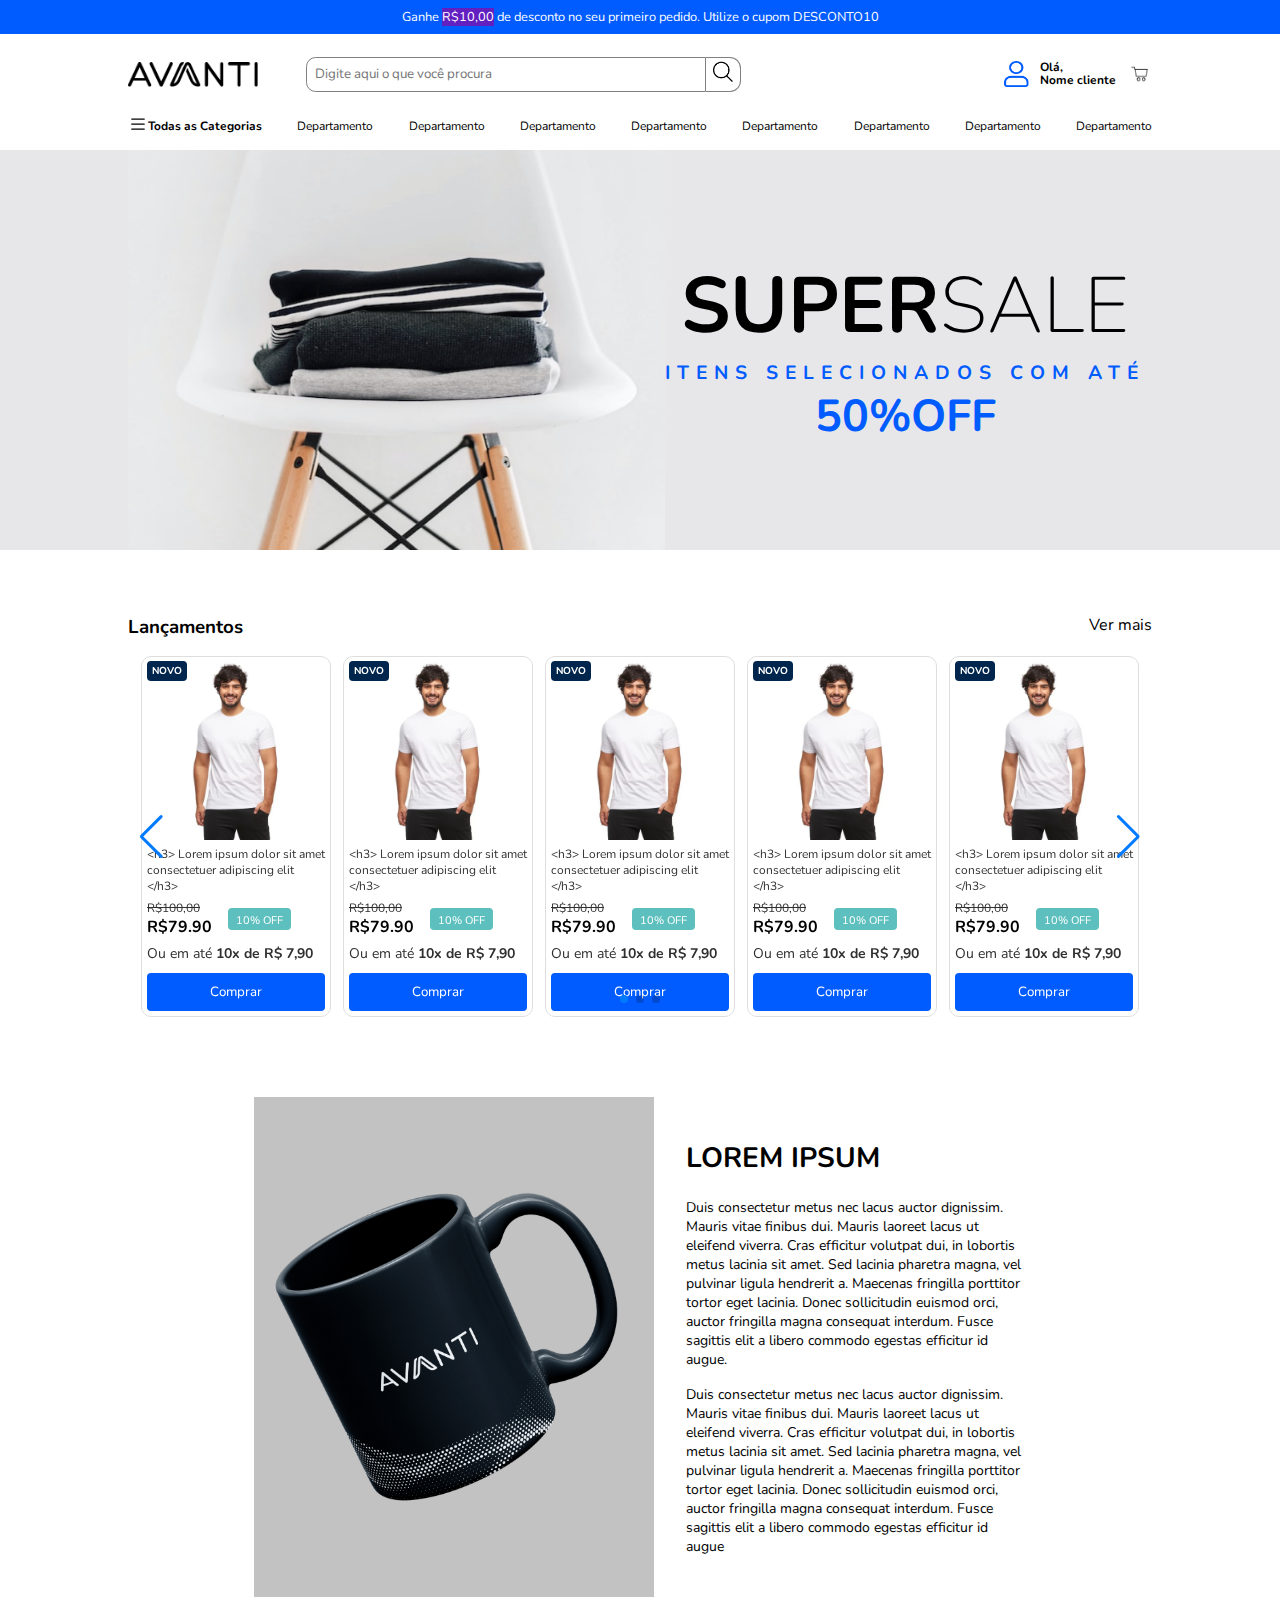
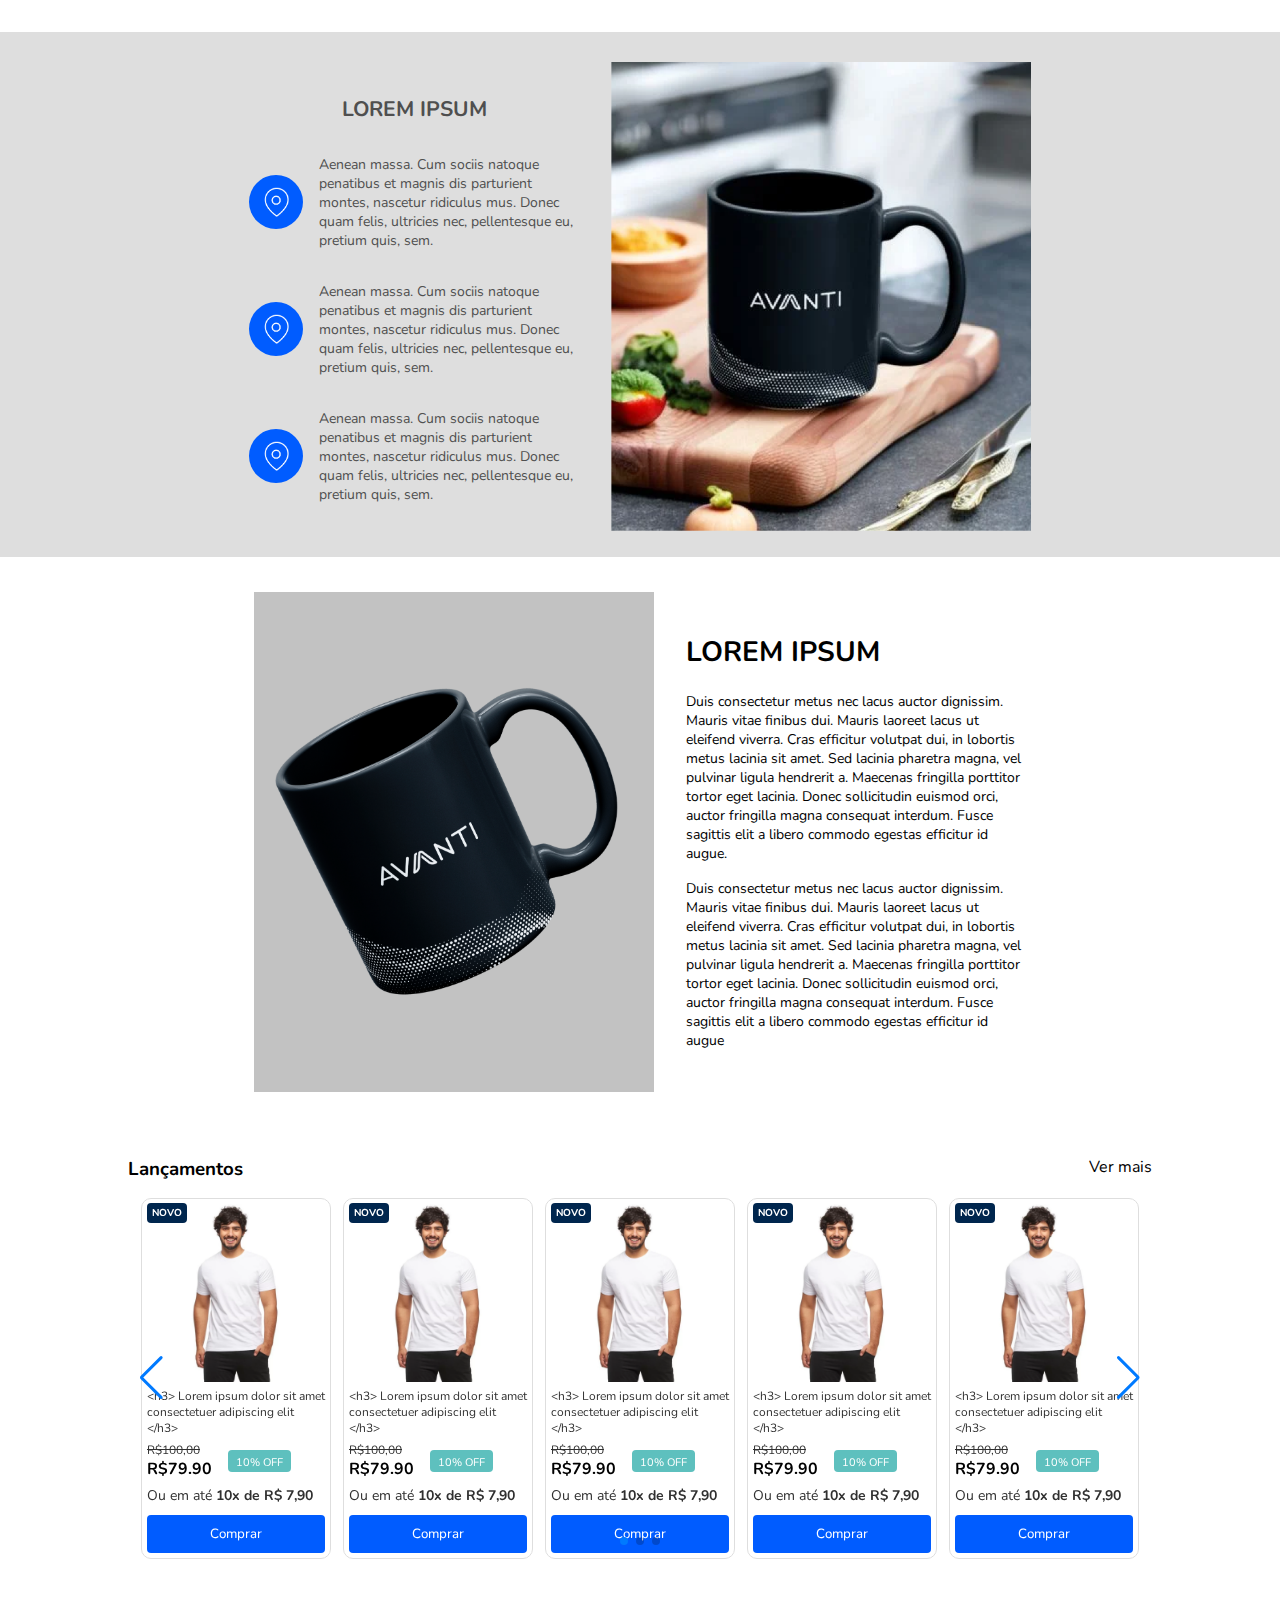
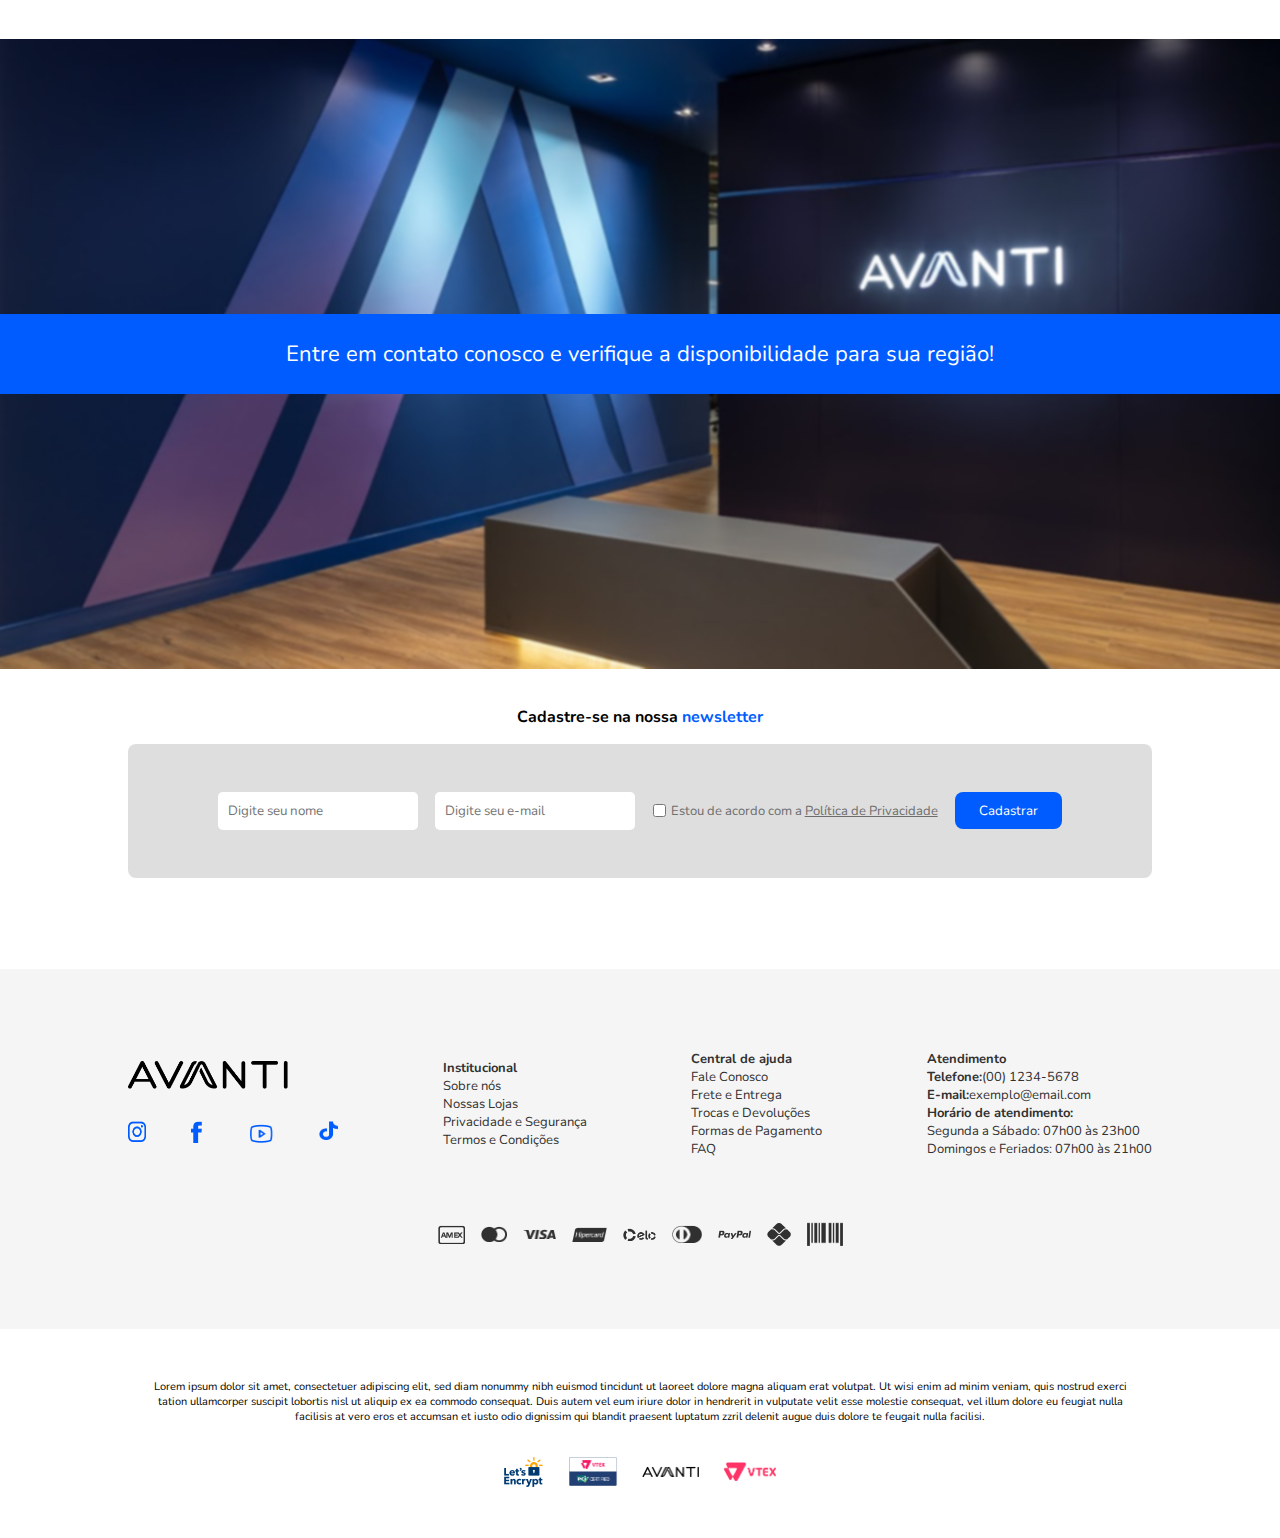
==== PROJETO 1/index.html @ a699169e "commit initial - insert projects 1 and 2" ====
<!DOCTYPE html>
<html lang="pt-br">
<head>
    <meta charset="UTF-8">
    <meta name="viewport" content="width=device-width, initial-scale=1.0">
    <link rel="preconnect" href="https://fonts.googleapis.com">
    <link rel="preconnect" href="https://fonts.gstatic.com" crossorigin>
    <link href="https://fonts.googleapis.com/css2?family=Nunito:ital,wght@0,200..1000;1,200..1000&display=swap" rel="stylesheet">

    <!--  LINK DO CSS -->
    <link rel="stylesheet" href="./style.css"/>


    <!-- LINK DO SWIPER-->
    <link rel="stylesheet" href="https://cdn.jsdelivr.net/npm/swiper@11/swiper-bundle.min.css"/>

    <title>Avanti</title>
</head>
<body>
    <main>

        <header>
            <p>Ganhe <span class="topHeader">R$10,00</span> de desconto no seu primeiro pedido. Utilize o cupom DESCONTO10</p>
            <div class="headerLogo">
                 <div class="part1Header">
                    <div class="headerMobile3items">
                        <svg xmlns="http://www.w3.org/2000/svg" width="40" height="40" fill="currentColor" class="bi bi-list menuHamburguerMobile" viewBox="0 0 16 16">
                            <path fill-rule="evenodd" d="M2.5 12a.5.5 0 0 1 .5-.5h10a.5.5 0 0 1 0 1H3a.5.5 0 0 1-.5-.5m0-4a.5.5 0 0 1 .5-.5h10a.5.5 0 0 1 0 1H3a.5.5 0 0 1-.5-.5m0-4a.5.5 0 0 1 .5-.5h10a.5.5 0 0 1 0 1H3a.5.5 0 0 1-.5-.5"/>
                        </svg>

                        <img id="logoHeader" src="./img/avanti-logo-black.png" alt="Logo avanti">
                        <img src="./img/carrinho-compras.png" class="carComprasMobile" width="50px" alt="">
                    </div>

                    <div class="lupaPesquisar">
                        <input 
                        type="text"
                        placeholder="Digite aqui o que você procura"
                        id="inputSearch"
                        />
                        <button id="btnLupa">
                            <img src="img/lupa.png" alt="pesquisar">
                        </button>
                    </div>
                 </div>

                <div class="part2Header">
                    <img src="./img/imgUserBlue.png">
                    <p>Olá,<br> Nome cliente</p>

                    <img src="./img/carrinho-compras.png" alt="">
                </div>
            </div>

            <div id="resultSearch" class="containerLimitado">
            </div>

            <nav class="containerLimitado navHeader">
                <div id="menuHamburgue">
                    <svg xmlns="http://www.w3.org/2000/svg" width="20" height="20" fill="currentColor" class="bi bi-list" viewBox="0 0 16 16">
                        <path fill-rule="evenodd" d="M2.5 12a.5.5 0 0 1 .5-.5h10a.5.5 0 0 1 0 1H3a.5.5 0 0 1-.5-.5m0-4a.5.5 0 0 1 .5-.5h10a.5.5 0 0 1 0 1H3a.5.5 0 0 1-.5-.5m0-4a.5.5 0 0 1 .5-.5h10a.5.5 0 0 1 0 1H3a.5.5 0 0 1-.5-.5"/>
                    </svg>
                    <p>Todas as Categorias</p>
                </div>

                <a href="#" id="hoverDepartment">Departamento</a>
                <a href="#">Departamento</a>
                <a href="#">Departamento</a>
                <a href="#">Departamento</a>
                <a href="#">Departamento</a>
                <a href="#">Departamento</a>
                <a href="#">Departamento</a>
                <a href="#">Departamento</a>
            </nav>
            
            <!-- CONTEÚDO ESCONDIDO - TODAS AS CATEGORIAS  -->
            <div id="divSecondAllCategories" class="dNone">
                <div class="divMainAllCategories">
                    
                    <div class="divCategories">
                        <div class="divCat1">
    
                            <div class="childCategories textBoldBlue">
                                <p>Departamento</p>
                                <svg width="8" height="12" viewBox="0 0 5 9" fill="none" xmlns="http://www.w3.org/2000/svg">
                                    <path d="M4.45948 5.03932L1.27979 8.27623C0.987123 8.57459 0.512778 8.57459 0.219501 8.27623C-0.0731669 7.97892 -0.0731669 7.49559 0.219501 7.1978L2.86978 4.49986L0.219501 1.80232C-0.0731669 1.50453 -0.0731669 1.02185 0.219501 0.723405C0.512778 0.425531 0.987123 0.425531 1.27979 0.723405L4.45948 3.96032C4.60614 4.10958 4.67943 4.3048 4.67943 4.50002C4.67943 4.69524 4.60614 4.89038 4.45948 5.03932Z" fill="#005CFF"/>
                                </svg> 
                            </div>

                            <div class="childCategories">
                                <p>Departamento</p>
                                <svg width="7" height="11" viewBox="0 0 5 9" fill="none" xmlns="http://www.w3.org/2000/svg">
                                    <path d="M4.45948 5.03932L1.27979 8.27623C0.987123 8.57459 0.512778 8.57459 0.219501 8.27623C-0.0731669 7.97892 -0.0731669 7.49559 0.219501 7.1978L2.86978 4.49986L0.219501 1.80232C-0.0731669 1.50453 -0.0731669 1.02185 0.219501 0.723405C0.512778 0.425531 0.987123 0.425531 1.27979 0.723405L4.45948 3.96032C4.60614 4.10958 4.67943 4.3048 4.67943 4.50002C4.67943 4.69524 4.60614 4.89038 4.45948 5.03932Z" fill="#005CFF"/>
                                </svg> 
                            </div>

                            <div class="childCategories">
                                <p>Departamento</p>
                                <svg width="7" height="11" viewBox="0 0 5 9" fill="none" xmlns="http://www.w3.org/2000/svg">
                                    <path d="M4.45948 5.03932L1.27979 8.27623C0.987123 8.57459 0.512778 8.57459 0.219501 8.27623C-0.0731669 7.97892 -0.0731669 7.49559 0.219501 7.1978L2.86978 4.49986L0.219501 1.80232C-0.0731669 1.50453 -0.0731669 1.02185 0.219501 0.723405C0.512778 0.425531 0.987123 0.425531 1.27979 0.723405L4.45948 3.96032C4.60614 4.10958 4.67943 4.3048 4.67943 4.50002C4.67943 4.69524 4.60614 4.89038 4.45948 5.03932Z" fill="#005CFF"/>
                                </svg> 
                            </div>
    
                            <div class="childCategories">
                                <p>Departamento</p>
                                <svg width="7" height="11" viewBox="0 0 5 9" fill="none" xmlns="http://www.w3.org/2000/svg">
                                    <path d="M4.45948 5.03932L1.27979 8.27623C0.987123 8.57459 0.512778 8.57459 0.219501 8.27623C-0.0731669 7.97892 -0.0731669 7.49559 0.219501 7.1978L2.86978 4.49986L0.219501 1.80232C-0.0731669 1.50453 -0.0731669 1.02185 0.219501 0.723405C0.512778 0.425531 0.987123 0.425531 1.27979 0.723405L4.45948 3.96032C4.60614 4.10958 4.67943 4.3048 4.67943 4.50002C4.67943 4.69524 4.60614 4.89038 4.45948 5.03932Z" fill="#005CFF"/>
                                </svg> 
                            </div>
    
                            <div class="childCategories">
                                <p>Departamento</p>
                                <svg width="7" height="11" viewBox="0 0 5 9" fill="none" xmlns="http://www.w3.org/2000/svg">
                                    <path d="M4.45948 5.03932L1.27979 8.27623C0.987123 8.57459 0.512778 8.57459 0.219501 8.27623C-0.0731669 7.97892 -0.0731669 7.49559 0.219501 7.1978L2.86978 4.49986L0.219501 1.80232C-0.0731669 1.50453 -0.0731669 1.02185 0.219501 0.723405C0.512778 0.425531 0.987123 0.425531 1.27979 0.723405L4.45948 3.96032C4.60614 4.10958 4.67943 4.3048 4.67943 4.50002C4.67943 4.69524 4.60614 4.89038 4.45948 5.03932Z" fill="#005CFF"/>
                                </svg> 
                            </div>
    
                            <div class="childCategories">
                                <p>Departamento</p>
                                <svg width="7" height="11" viewBox="0 0 5 9" fill="none" xmlns="http://www.w3.org/2000/svg">
                                    <path d="M4.45948 5.03932L1.27979 8.27623C0.987123 8.57459 0.512778 8.57459 0.219501 8.27623C-0.0731669 7.97892 -0.0731669 7.49559 0.219501 7.1978L2.86978 4.49986L0.219501 1.80232C-0.0731669 1.50453 -0.0731669 1.02185 0.219501 0.723405C0.512778 0.425531 0.987123 0.425531 1.27979 0.723405L4.45948 3.96032C4.60614 4.10958 4.67943 4.3048 4.67943 4.50002C4.67943 4.69524 4.60614 4.89038 4.45948 5.03932Z" fill="#005CFF"/>
                                </svg> 
                            </div>
    
                            <div class="childCategories">
                                <p>Departamento</p>
                                <svg width="7" height="11" viewBox="0 0 5 9" fill="none" xmlns="http://www.w3.org/2000/svg">
                                    <path d="M4.45948 5.03932L1.27979 8.27623C0.987123 8.57459 0.512778 8.57459 0.219501 8.27623C-0.0731669 7.97892 -0.0731669 7.49559 0.219501 7.1978L2.86978 4.49986L0.219501 1.80232C-0.0731669 1.50453 -0.0731669 1.02185 0.219501 0.723405C0.512778 0.425531 0.987123 0.425531 1.27979 0.723405L4.45948 3.96032C4.60614 4.10958 4.67943 4.3048 4.67943 4.50002C4.67943 4.69524 4.60614 4.89038 4.45948 5.03932Z" fill="#005CFF"/>
                                </svg> 
                            </div>

                            <div class="childCategories">
                                <p>Departamento</p>
                                <svg width="7" height="11" viewBox="0 0 5 9" fill="none" xmlns="http://www.w3.org/2000/svg">
                                    <path d="M4.45948 5.03932L1.27979 8.27623C0.987123 8.57459 0.512778 8.57459 0.219501 8.27623C-0.0731669 7.97892 -0.0731669 7.49559 0.219501 7.1978L2.86978 4.49986L0.219501 1.80232C-0.0731669 1.50453 -0.0731669 1.02185 0.219501 0.723405C0.512778 0.425531 0.987123 0.425531 1.27979 0.723405L4.45948 3.96032C4.60614 4.10958 4.67943 4.3048 4.67943 4.50002C4.67943 4.69524 4.60614 4.89038 4.45948 5.03932Z" fill="#005CFF"/>
                                </svg> 
                            </div>
                            
                            <div class="childCategories">
                                <p>Departamento</p>
                                <svg width="7" height="11" viewBox="0 0 5 9" fill="none" xmlns="http://www.w3.org/2000/svg">
                                    <path d="M4.45948 5.03932L1.27979 8.27623C0.987123 8.57459 0.512778 8.57459 0.219501 8.27623C-0.0731669 7.97892 -0.0731669 7.49559 0.219501 7.1978L2.86978 4.49986L0.219501 1.80232C-0.0731669 1.50453 -0.0731669 1.02185 0.219501 0.723405C0.512778 0.425531 0.987123 0.425531 1.27979 0.723405L4.45948 3.96032C4.60614 4.10958 4.67943 4.3048 4.67943 4.50002C4.67943 4.69524 4.60614 4.89038 4.45948 5.03932Z" fill="#005CFF"/>
                                </svg> 
                            </div>

                            <div class="childCategories">
                                <p>Departamento</p>
                                <svg width="7" height="11" viewBox="0 0 5 9" fill="none" xmlns="http://www.w3.org/2000/svg">
                                    <path d="M4.45948 5.03932L1.27979 8.27623C0.987123 8.57459 0.512778 8.57459 0.219501 8.27623C-0.0731669 7.97892 -0.0731669 7.49559 0.219501 7.1978L2.86978 4.49986L0.219501 1.80232C-0.0731669 1.50453 -0.0731669 1.02185 0.219501 0.723405C0.512778 0.425531 0.987123 0.425531 1.27979 0.723405L4.45948 3.96032C4.60614 4.10958 4.67943 4.3048 4.67943 4.50002C4.67943 4.69524 4.60614 4.89038 4.45948 5.03932Z" fill="#005CFF"/>
                                </svg> 
                            </div>
                        </div>

                       <div class="divMainTwoComponents">
                            <div class="divCategory2">
                                <div class="divCat2">
                                    <p class="textBoldBlue">Categoria</p>
                                    <p>Categoria</p>
                                    <p>Categoria</p>
                                    <p>Categoria</p>
                                    <p>Categoria</p>
                                    <p>Categoria</p>
                                    <p>Categoria</p>
                                    <p>Categoria</p>
                                </div>
                                <div class="divCat3">
                                    <p class="textBoldBlue">Categoria</p>
                                    <p>Categoria</p>
                                    <p>Categoria</p>
                                    <p>Categoria</p>
                                    <p>Categoria</p>
                                    <p>Categoria</p>
                                    <p>Categoria</p>
                                    <p>Categoria</p>
                                </div>
                                <div class="divCat4">
                                    <p class="textBoldBlue">Categoria</p>
                                    <p>Categoria</p>
                                    <p>Categoria</p>
                                    <p>Categoria</p>
                                    <p>Categoria</p>
                                    <p>Categoria</p>
                                    <p>Categoria</p>
                                    <p>Categoria</p>
                                </div>
                            </div>

                            <div class="divImgCategories">
                                <div class="subDivImg">
                                    <p>Confira os Produtos <span class="textBold">Que acabaram De chegar</span></p>
                                    <button>Ver mais</button>
                                </div>
                        
                                <img class="imgAllCategories" src="./img/xicaraAllCategories.png">
                            </div>
                       </div>
                    </div>
                    
                </div>
                
            </div>

            <!-- CONTEÚDO ESCONDIDO - DEPARTAMENTO[0]    -->
             <div id="divDepartments" class="dNone containerLimitado">
                <p class="titleDepartment textBold">Departamento</p>

                <div class="divMainDepartment">
                    <div class="divChildDepartment">
                        <div>
                            <p class="textBoldBlue">Categoria</p>
                            <p>Categoria</p>
                            <p>Categoria</p>
                            <p>Categoria</p>
                            <p>Categoria</p>
                            <p>Categoria</p>
                            <p>Categoria</p>
                            <p>Categoria</p>
                        </div>

                        <div>
                            <p class="textBoldBlue">Categoria</p>
                            <p>Categoria</p>
                            <p>Categoria</p>
                            <p>Categoria</p>
                            <p>Categoria</p>
                            <p>Categoria</p>
                            <p>Categoria</p>
                            <p>Categoria</p>
                        </div>
                        
                        <div>
                            <p class="textBoldBlue">Categoria</p>
                            <p>Categoria</p>
                            <p>Categoria</p>
                            <p>Categoria</p>
                            <p>Categoria</p>
                            <p>Categoria</p>
                            <p>Categoria</p>
                            <p>Categoria</p>
                        </div>
                    </div>
                    
                    <div class="divImgCategories">
                        <div class="subDivImg">
                            <p>Confira os Produtos <span class="textBold">Que acabaram De chegar</span></p>
                            <button>Ver mais</button>
                        </div>
                
                        <img class="imgAllCategories" src="./img/xicaraAllCategories.png">
                    </div>
                </div>
             </div>
        </header>
        
        <section class="section1">
            <div class="containerLimitado section1-1">
                <img class="imgSection1" src="./img/newCadeira1.png" alt="imagem de cadeira">

                <div class="textSection1">
                     <h1><span style="font-weight: bold;">SUPER</span><wbr>SALE</wbr></h1>
                     <p class="dNone textMobileScreen">SELECTED ITEMS UP TO</p>
                     <p class="afterh1 textFullScreen">ITENS SELECIONADOS COM ATÉ</p>
                     <p class="afterAfterh1">50%OFF</p>
                </div>

                <div id="renderPositionSlides" class="dNone"></div>
            </div>
        </section>

        <section class="section2">
            <div class="section2-1">
                <h3>Lançamentos</h3>
                <a href="#">Ver mais</a>
            </div>
            
            <div class="cardProduct">  <!-- OS CARDS ESTÃO SENDO RENDERIZADOS COM JAVASCRIPT   -->
                <div class="swiper mySwiper">
                    <div class="swiper-wrapper">
        
                      <div class="swiper-slide">
                        <div class="containerSwiper1 d-flexCarousel"></div>
                      </div>
                      <div class="swiper-slide">
                        <div class="containerSwiper2 d-flexCarousel">
                        </div>
                      </div>
                      <div class="swiper-slide">
                        <div class="containerSwiper3 d-flexCarousel">
                        </div>
                      </div>
        
                    </div>
        
                    <div id="swiper-button-prev" class="swiper-button-prev"></div>
                    <div id="swiper-button-next" class="swiper-button-next"></div>
                    <div id="swiper-pagination" class="swiper-pagination"></div>
                </div>
            </div>
        </section>

        <section class="section3">   
            <div class="backgroundCup1">
                <img src="./img/xicara1.png" alt="">  <!---->
            </div>

            <div class="backgroundText1">
                <h2>LOREM IPSUM</h2>
                
                <p>Duis consectetur metus nec lacus auctor dignissim. Mauris vitae finibus dui. Mauris laoreet lacus ut eleifend viverra. Cras efficitur volutpat dui, in lobortis metus lacinia sit amet. Sed lacinia pharetra magna, vel pulvinar ligula hendrerit a. Maecenas fringilla porttitor tortor eget lacinia. Donec sollicitudin euismod orci, auctor fringilla magna consequat interdum. Fusce sagittis elit a libero commodo egestas efficitur id augue.</p>

                <p>Duis consectetur metus nec lacus auctor dignissim. Mauris vitae finibus dui. Mauris laoreet lacus ut eleifend viverra. Cras efficitur volutpat dui, in lobortis metus lacinia sit amet. Sed lacinia pharetra magna, vel pulvinar ligula hendrerit a. Maecenas fringilla porttitor tortor eget lacinia. Donec sollicitudin euismod orci, auctor fringilla magna consequat interdum. Fusce sagittis elit a libero commodo egestas efficitur id augue</p>
            </div>
        </section>

        <section class="section4">
            <div class=" section4Main">
                <div class="section4Text">
                    <h2>LOREM IPSUM</h2>
    
                    <div class="section4Child">
                        <div class="imgMap">
                            <img src="./img/iconeMAP.png" alt="">  <!-- img point DE MAPA -->
                        </div>
                        <p>Aenean massa. Cum sociis natoque penatibus et magnis dis parturient montes, nascetur ridiculus mus. Donec quam felis, ultricies nec, pellentesque eu, pretium quis, sem.</p>
                    </div>
    
                    <div class="section4Child">
                        <div class="imgMap">
                            <img src="./img/iconeMAP.png" alt="">  <!-- img point DE MAPA -->
                        </div>
                        <p>Aenean massa. Cum sociis natoque penatibus et magnis dis parturient montes, nascetur ridiculus mus. Donec quam felis, ultricies nec, pellentesque eu, pretium quis, sem.</p>
                    </div>
                    
                    <div class="section4Child">
                        <div class="imgMap">
                            <img src="./img/iconeMAP.png" alt="">  <!-- img point DE MAPA -->
                        </div>
                        <p>Aenean massa. Cum sociis natoque penatibus et magnis dis parturient montes, nascetur ridiculus mus. Donec quam felis, ultricies nec, pellentesque eu, pretium quis, sem.</p>
                    </div>
                </div>
    
                <div class="section4Img">
                    <img src="./img/xicara2.png" alt=""> <!-- img OUTRA CANECA AVANTI -->
                </div>
            </div>
           
        </section>


        <section class="section3 section5Int">   
            <div class="backgroundCup1">
                <img src="./img/xicara1.png" alt="">  <!---->
            </div>

            <div class="backgroundText1">
                <h2>LOREM IPSUM</h2>
                
                <p>Duis consectetur metus nec lacus auctor dignissim. Mauris vitae finibus dui. Mauris laoreet lacus ut eleifend viverra. Cras efficitur volutpat dui, in lobortis metus lacinia sit amet. Sed lacinia pharetra magna, vel pulvinar ligula hendrerit a. Maecenas fringilla porttitor tortor eget lacinia. Donec sollicitudin euismod orci, auctor fringilla magna consequat interdum. Fusce sagittis elit a libero commodo egestas efficitur id augue.</p>

                <p>Duis consectetur metus nec lacus auctor dignissim. Mauris vitae finibus dui. Mauris laoreet lacus ut eleifend viverra. Cras efficitur volutpat dui, in lobortis metus lacinia sit amet. Sed lacinia pharetra magna, vel pulvinar ligula hendrerit a. Maecenas fringilla porttitor tortor eget lacinia. Donec sollicitudin euismod orci, auctor fringilla magna consequat interdum. Fusce sagittis elit a libero commodo egestas efficitur id augue</p>
            </div>
        </section>

        <section class="section2 fileiraCards2">
            <div class="section2-1">
                <h3>Lançamentos</h3>
                <a href="#">Ver mais</a>
            </div>
            
            <div class="cardProduct">  <!-- OS CARDS ESTÃO SENDO RENDERIZADOS COM JAVASCRIPT   -->
                <div class="swiper mySwiper">
                    <div class="swiper-wrapper">
        
                      <div class="swiper-slide">
                        <div class="containerSwiper1-2 d-flexCarousel"></div>
                      </div>
                      <div class="swiper-slide">
                        <div class="containerSwiper2-2 d-flexCarousel">
                        </div>
                      </div>
                      <div class="swiper-slide">
                        <div class="containerSwiper3-2 d-flexCarousel">
                        </div>
                      </div>
        
                    </div>
        
                    <div class="swiper-button-prev"></div>
                    <div class="swiper-button-next"></div>
                    <div class="swiper-pagination"></div>
                </div>
            </div>
        </section>


        <section class="section6">
            <p class="pSection6">Entre em contato conosco e verifique a disponibilidade para sua região!</p>
        </section>


        <section class="section7 containerLimitado">
            <p class="titleNewsLetter">Cadastre-se na nossa <span style="color: #005cff">newsletter</span></p>

            <form class="formNewsLetter">
                <input class="inputNewsLetter" type="text" placeholder="Digite seu nome">
                <input class="inputNewsLetter" type="text"  placeholder="Digite seu e-mail">

                <div class="boxPoliticaPrivacidade">
                    <input type="checkbox" id="politicaPrivacidade">
                    <label for="politicaPrivacidade">Estou de acordo com a <a href="">Política de Privacidade</a></label>
                </div>
                
                <button class="btnNewsLetter" type="submit">Cadastrar</button>
            </form>
        </section>


        <section class="section8">
            <div class="section8Main">
                <div class="section8Child onlyLogos">
                    <img class="logoAvantiBottom" src="./img/avanti-logo-black.png" alt="Logo da Avanti">
    
                    <div class="logosSocialMedia">
                        <img class="logoInstagram" src="./img/logoIntagram.png" alt="Link para Instagram">
                        <img class="logoFacebook" src="./img/logoFacebook.png" alt="Link para Facebook">
                        <img class="logoYoutube" src="./img/logoYoutube.png" alt="Link para Youtube">
                        <img class="logoTiktok" src="./img/logoTiktok.png" alt="Link para TikTok">
                    </div>
                </div>

                <div class="section8Child textSection8">
                    <h4>Institucional</h4>
                    <svg class="dNone" width="12" height="8" viewBox="0 0 12 8" xmlns="http://www.w3.org/2000/svg">
                    <path d="M10.5 3.17937e-09L12 1.5285L6 7.5L3.23978e-09 1.5285L1.5 2.22556e-08L6 4.5L10.5 3.17937e-09Z" fill="#005CFF"/></svg>
                    </svg>

                    <p>Sobre nós</p>
                    <p>Nossas Lojas</p>
                    <p>Privacidade e Segurança</p>
                    <p>Termos e Condições</p>
                </div>
                <div class="section8Child textSection8">
                    <h4>Central de ajuda</h4>
                    <svg class="dNone" width="12" height="8" viewBox="0 0 12 8" fill="none" xmlns="http://www.w3.org/2000/svg">
                        <path d="M10.5 3.17937e-09L12 1.5285L6 7.5L3.23978e-09 1.5285L1.5 2.22556e-08L6 4.5L10.5 3.17937e-09Z" fill="#005CFF"/></svg>
                    </svg>

                    <p>Fale Conosco</p>
                    <p>Frete e Entrega</p>
                    <p>Trocas e Devoluções</p>
                    <p>Formas de Pagamento</p>
                    <p>FAQ</p>
                </div>
                <div class="section8Child textSection8 lastTextSection8">
                    <h4>Atendimento</h4>
                    <svg class="dNone" width="12" height="8" viewBox="0 0 12 8" fill="none" xmlns="http://www.w3.org/2000/svg">
                        <path d="M10.5 3.17937e-09L12 1.5285L6 7.5L3.23978e-09 1.5285L1.5 2.22556e-08L6 4.5L10.5 3.17937e-09Z" fill="#005CFF"/></svg>
                    </svg>

                    <p><span class="textBold">Telefone:</span>(00) 1234-5678</p>
                    <p><span class="textBold">E-mail:</span>exemplo@email.com</p>
                    <p><span class="textBold">Horário de atendimento:</span></p>

                    <p>Segunda a Sábado: 07h00 às 23h00</p>
                    <p>Domingos e Feriados: 07h00 às 21h00</p>
                </div>
            </div>

            <div class="flagCards containerLimitado">
                <img class="flagAmex" src="./img/cartaoAmex.png" alt="Cartão Amex">  
                <img class="flagMaster" src="./img/cartaoMasterCard.png" alt="Cartão MasterCards">  
                <img class="flagVisa" src="./img/cartaoVisa.png" alt="Cartão Visa">
                <img class="flagHiper" src="./img/cartaoHiperCard.png" alt="Cartão HiperCard">
                <img class="flagElo" src="./img/cartaoELO.png" alt="Cartão ELO"> 
                <img class="flagOther" src="./img/cartaoDiferente1.png" alt="Outra forma de pagamento"> 
                <img class="flagPaypal" src="./img/cartaoPayPal.png" alt="Pagamento via PayPal"> 
                <img class="flagPix" src="./img/cartaoPIX.png" alt="Pagamento por PIX">
                <img class="flagBoleto" src="./img/cartaoBoleto.png" alt="Pagamento via Boleto"> 
            </div>
        </section>


        <footer class="section9">
            <p class="textComputer">Lorem ipsum dolor sit amet, consectetuer adipiscing elit, sed diam nonummy nibh euismod tincidunt ut laoreet dolore magna aliquam erat volutpat. Ut wisi enim ad minim veniam, quis nostrud exerci tation ullamcorper suscipit lobortis nisl ut aliquip ex ea commodo consequat. Duis autem vel eum iriure dolor in hendrerit in vulputate velit esse molestie consequat, vel illum dolore eu feugiat nulla facilisis at vero eros et accumsan et iusto odio dignissim qui blandit praesent luptatum zzril delenit augue duis dolore te feugait nulla facilisi.</p>

            <p class="textMobile">Lorem ipsum dolor sit amet, consectetuer adipiscing elit, sed diam nonummy nibh euismod tincidunt ut laoreet dolore magna aliquam erat volutpat. Ut wisi enim ad minim veniam, quis nostrud exerci.</p>

            <div class="imgsFooter">
                <img class="imgFooter1" src="./img/imgFooter1.png" alt="Patrocinador 1"> 
                <img class="imgFooter2" src="img/imgFooter2.png" alt="Patrocinador 2">
                <img class="imgFooter3" src="./img/imgFooter3.png" alt="Patrocinador 3">
                <img class="imgFooter4" src="./img/imgFooter4.png" alt="Patrocinador 4">
            </div>
        </footer>

    </main>

    <script src="https://cdn.jsdelivr.net/npm/bootstrap@5.3.3/dist/js/bootstrap.bundle.min.js" integrity="sha384-YvpcrYf0tY3lHB60NNkmXc5s9fDVZLESaAA55NDzOxhy9GkcIdslK1eN7N6jIeHz" crossorigin="anonymous"></script>
    <script src="https://cdn.jsdelivr.net/npm/swiper@11/swiper-bundle.min.js"></script>
    <script src="index.js"></script>
</body>
</html>
---- PROJETO 1/style.css ----
* {
    margin: 0;
    padding: 0;
    box-sizing: border-box;
    font-family: "Nunito", sans-serif ;
}

.textBoldBlue {
    font-weight: 700;
    color: #005cff;
}
.dNone {
    display: none;
}
a {
    text-decoration: none;
    color: #000;
}
.containerLimitado {
    max-width: 1024px;
    margin: 0 auto;
}




header {
    position: fixed;
    top: 0;
    left: 0;
    background-color: #fff;
    width: 100%;
    z-index: 1000;
    padding: 0 0 1rem 0;
    min-height: 145px;
}
header > p {
    background-color: #005cff;
    padding: .5rem 0;
    font-size: .8rem;
    color: #fff;
    text-align: center;
}
.topHeader {
    background-color: #6220c1;
}

#logoHeader {
    width: 130px;
    height: 25px;
}
.headerLogo {
    display: flex;
    align-items: center;
    flex-wrap: wrap;
    justify-content: space-between;
    width: 1024px;
    height: 40px;
    gap: 1rem;
    margin: 20px auto;
}
.headerLogo input[type='text'] {
    width: 400px;
    height: 35px;
    padding: .5rem;
    border-radius: .6rem 0rem 0rem .6rem;
    border: 1px solid #808080;
}
.lupaPesquisar {
    display: flex;
}
#btnLupa  {
    width: 35px;
    height: 35px;
    background-color: transparent;
    border-left: none;
    border-top: 1px solid #808080;
    border-right: 1px solid #808080;
    border-bottom: 1px solid #808080;
    border-radius: 0 .7rem .7rem 0;
}
#btnLupa img {
    width: 20px;
    cursor: pointer;
}


#resultSearch {
    text-align: left;
    padding-left: 40px;
    margin-bottom: 20px;
}


.part1Header {
    display: flex;
    align-items: center;
    gap: 3rem;
}
.part2Header {
    display: flex;
    align-items: end;
    gap: .7rem;
}
.part2Header img {
    width: 25px;
    height: 26px;
}
.part2Header p {
    font-size: 12px;
    font-weight: bold;
    line-height: 13px;
}

#menuHamburgue {
    display: flex;
    align-items: end;
    font-weight: bold;
}   
#menuHamburgue:hover {
    cursor: pointer;
    color: #005cff;
}

nav {
    display: flex;
    align-items: end;
    justify-content: space-between;
    font-size: 12px;
}
nav a:hover {
    color: #005cff
}


.section1 {
    margin-top: 150px;
    min-height: 400px;
    background-color: #E7E7EA;
}
.section1-1 {
    display: flex;
    align-items: center;
    text-align: center;
    position: relative;
}
.section1-1 h1 {
    font-size: 4.9rem;
    font-weight: 100;
}
.section1-1 .afterh1 {
    font-size: 1.2rem;
    font-weight: bold;
    color: #005cff;
    letter-spacing: 7px;
}
.afterAfterh1 {
    font-size: 2.8rem;
    font-weight: bold;
    color: #005cff;
}
.imgSection1 {
    height: 400px;
}


/* PRIMEIRO CARROSEL */
.section2 {
    margin: 4rem auto 5rem auto;
    max-width: 1024px;
}
.section2-1 {
    display: flex;
    justify-content: space-between;
}

.section3 {
    display: flex;
    align-items: center;
    justify-content: center;
    font-size: 14px;
    gap: 2rem;
    flex-wrap: wrap;
    max-width: 1100px;
    margin: 0 auto;
}
.backgroundCup1 {
    background-color: #c2c2c2;
    display: flex;
    align-items: center;
    justify-content: center;
    height: 500px;
    max-width: 400px;
}
.backgroundCup1 img {
    width: 100%;
}
.backgroundText1 h2 {
    font-size: 28px;
    margin-bottom: 5px;
}
.backgroundText1 {
    max-width: 340px;
    display: flex;
    flex-direction: column;
    gap: 1rem;
}


.section4 {
    background-color: #dedede;
    padding-top: 30px;
    padding-bottom: 20px;
    margin: 35px 0;
    color: #4F4F4F;
}
.imgMap {
    display: flex;
    align-items: center;
    justify-content: center;
    background-color: #005cff;
    width: 60px;
    height: 54px;
    border-radius: 50%;
}
.imgMap img {
    width: 30px;
    height: 30px;
}
.section4Text {
    display: flex;
    flex-direction: column;
    gap: 2rem;
    max-width: 330px;
    font-size: 14px;
}
.section4Text h2 {
    text-align: center;
}
.section4Child {
    display: flex;
    align-items: center;
    gap: 1rem;
}
.section4Child p {
    width: 290px;
}
.section4Img {
    max-width: 420px;
}
.section4Img img {
    max-width: 100%;
}
.section4Main {
    display: flex;
    align-items: center;
    justify-content: center;
    flex-wrap: wrap-reverse;
    gap: 2rem;
}



.section6 {
    background-image: url('./img/fundoSala.png');
    background-repeat: no-repeat;
    background-size: cover;
    background-position: center center;
    height: 70vh;
    width: 100%;

    display: flex;
    align-items: center;
    position: relative;
}
.section6::before {
    content: '';
    z-index: 0;

    inset: 0;
    position: absolute;
    backdrop-filter: blur(1px);
    -webkit-backdrop-filter: blur(2px);
}
.pSection6 {
    position: relative;
    font-size: 22px;
    display: flex;
    align-items: center;
    justify-content: center;
    background-color: #005cff;
    width: 100%;
    min-height: 80px;
    color: #fff;
    z-index: 1;
}



.section7 {
    min-height: 300px;
}
.formNewsLetter {
    display: flex;
    align-items: center;
    justify-content: center;
    gap: 1.1rem;
    background-color: #dedede;
    padding: 3rem 4rem;
    border-radius: .5rem;
    color: #6d6d6d;
}
.section7 .titleNewsLetter {
    font-weight: bold;
    text-align: center;
    padding-top: 2.3rem;
    padding-bottom: 1rem;
}

.inputNewsLetter {
    width: 200px;
    padding: 10px;
    border-radius: .3rem;
    border: transparent;
}

.boxPoliticaPrivacidade {
    display: flex;
    align-items: center;
    gap: .3rem;
    justify-content: center;
    font-size: 13px;
}
.boxPoliticaPrivacidade a {
    color: #6d6d6d;
    text-decoration: underline;
}
.btnNewsLetter {
    background-color: #005cff;
    color: #fff;
    border: transparent;
    cursor: pointer;
    padding: .6rem 1.5rem;
    border-radius: .5rem;
}



.section8 {
    background-color: #f5f5f5;
    min-height: 40vh;
    padding-bottom: 1.1rem;

    display: flex;
    flex-direction: column;
    justify-content: center;
    gap: 3rem;
}
.section8Main {
    display: flex;
    gap: 1rem;
    justify-content: space-between;
    align-items: center;
    flex-wrap: wrap;
    width: 100%;
    max-width: 1024px;
    margin: 1rem auto ;
}
.section8Child {
    color: #303030;
    font-size: 13px;
}
.section8Child .logoAvantiBottom {
    width: 160px;
}
.section8 .logoFacebook {
    width: 11px;
    height: 22px;
}
.section8 .logoYoutube {
    width: 26px;
    height: 26px;
}
.section8 .logoTiktok {
    width: 19px;
    height: 19px;
}
.section8 .logoInstagram {
    width: 18px;
    height: 21px;
}
.section8 .onlyLogos {
    display: flex;
    flex-direction: column;
    gap: 2rem;
    width: 210px;
}
.onlyLogos .logosSocialMedia {
    display: flex;
    justify-content: space-between;
}


.flagCards {
    display: flex;
    flex-wrap: wrap;
    align-items: center;
    justify-content: center;
    gap: 1rem;
}
.flagAmex {
    width: 27px;
    height: 19px;
}
.flagMaster {
    width: 26px;
    height: 16px;
}
.flagVisa {
    width: 33px;
    height: 10px;
}
.flagHiper {
    width: 35px;
    height: 15px;
}
.flagElo {
    width: 33px;
    height: 13px;
}
.flagOther {
    width: 30px;
    height: 18px;
}
.flagPaypal {
    width: 33px;
    height: 9px;
}
.flagPix {
    width: 24px;
    height: 23px;
}
.flagBoleto {
    width: 36px;
    height: 24px;
}



.section9 {
    margin: 50px auto;
    max-width: 1000px;
    display: flex;
    flex-direction: column;
    align-items: center;
    justify-content: center;
    gap: 2rem;
}
.section9 p {
    font-size: 11px;
    text-align: center;
}
.imgsFooter {
    display: flex;
    align-items: center;
    gap: 1.5rem;
}
.section9 .imgFooter1 {
    width: 39px;
    height: 30px;
}
.section9 .imgFooter2 {
    width: 51px;
    height: 32px;
}
.section9 .imgFooter3 {
    width: 57px;
    height: 11px;
}
.section9 .imgFooter4 {
    width: 53px;
    height: 19px;
}








/*   CÓDIGO DOS CARDS EM JAVASCRIPT    */
.textBoldBlack {
    font-weight: bold;
    color: #000;
}
.textBold { 
    font-weight: bold;
}

.cardProduct {
    display: flex;
    align-items: center;
    justify-content: center;
    max-width: 1024px;
    margin: 1rem 0 0 0;
    gap: 1rem;

    position: relative;
}


/* CSS DO SWIPER */
.d-flexCarousel {
    display: flex;
    align-items: center;
    justify-content: center;
    gap: .75rem;
}












.cards {
    max-width: 190px;
    display: flex;
    flex-direction: column;
    border: 1px solid #dedede;
    border-radius: 10px;
    
    position: relative;
    padding: 5px;
    color: #303030;
}
.cards img {
    width: 100%;
}
.cards .nameProduct {
    font-size: 12px;
    margin-top: 6px;
    width: 100%;
}
.cards .prices {
    display: flex;
    align-items: center;
    gap: 1rem;
    margin: 6px 0;
}
.cards .price {
    font-size: 12px;
}
.cards .partialPrice {
    font-size: 14px;
}
.btnBuy {
    background-color: #005CFF;
    color: #fff;
    border: transparent;
    border-radius: 4px;
    margin-top: 10px;
    padding: 10px;
    width: 100%;
}
.btnBuy:hover {
    background-color: #184594;
    cursor: pointer;
}

.btnTopBlue {
    background-color: #00264E;
    color: #fff;
    border: transparent;
    border-radius: 4px;
    padding: 3px 5px;
    font-size: 10px;

    position: absolute;
    top: 4px;
    left: 5px;
}
.percentPrice {
    background-color: #5EC0BE;
    color: #fff;
    border-radius: 4px;
}
.percentPrice a {
    color: #fff;
    font-size: 11px;
    padding: 4px 8px;
}


.cardElementActive, .positionCardElement:hover{
    background-color: #303030;
}
.cardElementDisable {
    background-color: #838383;
}
 

.seta {
    width: 30px;
    height: 30px;
    border-radius: 100%;
    border: 1px solid #005CFF;
}
.seta:hover {
    fill: #fff;
    transition: .4s;
    background-color: #005CFF;
}
.setaEsquerda {
    position: absolute;
    top: 200px;
    left: -6px;
    z-index: 1;
}
.setaDireita {
    position: absolute;
    top: 200px;
    right: -6px;
    z-index: 1;
}




/* HOVER DAS CATEGORIAS  */
#divSecondAllCategories {
    width: 1024px;
    background-color: #f5f5f5;
    position: fixed;
    left: 13.8%;
    border-radius: 4px;
    font-size: 17px;
    padding: 20px 10px 0 10px;
    height: 260px;
    box-shadow: 1px 1px 2px #000;
}
.divCategories {
    display: flex;
    gap: 2rem;
}
.divCategory2 {
    display: flex;
    gap: 6rem;
    font-size: 15px;
    color: #656565;
}
.divCategories .divCat1 {
    border-right: 7px solid #CECECE;
    border-radius: 5px;
    height: 170px;
    padding-right: 9px;
}
.childCategories {
    display: flex;
    align-items: center;
    gap: 3rem;
}

#divDepartments {
    position: fixed;
    left: 13.8%;
}

.divMainTwoComponents {
    display: flex;
    gap: 13.2rem;
}

.divImgCategories {
    position: relative;
}
.divImgCategories img {
    height: 230px;
}
.divImgCategories p {
    width: 100px;
    font-size: 18px;
    text-shadow: 2px 1px 3px rgba(0, 0, 0, 1);
    margin: 0 0 10px 0;
}

.subDivImg {
    position: absolute;
    color: #fff;
    bottom: 30px;
    left: 10px;
}
.subDivImg button {
    background-color: transparent;
    color: #fff;
    border: 2px solid #fff;
    text-align: center;
    border-radius: 10px;
    font-size: 15px;
    font-weight: bold;

    width: 110px;
    height: 38px;
    text-shadow: 2px 2px 3px #000;
}



#divDepartments {
    background-color: #f5f5f5;
    box-shadow: 1px 1px 3px #000;
    border-radius: 4px;
    height: 280px;
    width: 100%;
    padding: 1.3rem .8rem 0 0.8rem;
}
.divMainDepartment {
    display: flex;
    justify-content: space-between;
}
.divChildDepartment {
    margin-top: 0.5rem;
    display: flex;
    gap: 4rem;
    color: #656565;
    font-size: 14px;
    line-height: 27px;
}

.pointer {
    width: 9px;
    height: 9px;
    background-color: #838383;
    border-radius: 100%;
}
.pointer1 {
    background-color: #303030;
}
#renderPositionSlides {
    width: 45px;
    height: 30px;
    position: absolute;
    bottom: 2px;
    left: 45%;
}

.textMobile {
    display: none;
}




/*     TRABALHANDO COM A RESPONSIVIDADE PARA MOBILE*/
.menuHamburguerMobile {
    display: none;
}
@media (max-width: 1024px) {
    .part2Header {
        display: none;
    }
    .navHeader {
        display: none;
    }
    .headerLogo {
        justify-content: center;
    }
    .part1Header {
        display: flex;
        flex-wrap: wrap;
        align-items: center;
    }
    .menuHamburguerMobile {
        display: block;
    }
    .formNewsLetter {
        gap: .7rem;
        flex-wrap: wrap;
    }
    .section8Main {
        padding: 1rem 1rem;
    }
}
@media (max-width: 780px) {
    .section1 {
        min-height: 300px;
    }
    .imgSection1 {
        position: relative;
        left: -180px;
        top: 0;
        height: 330px;
    }
    .textSection1 {
        width: 180px;
        line-height: 40px;
        position: absolute;
        right: 0;
        z-index: 1;
    }
        .textSection1 h1 {
            font-size: 35px;
            line-height: 40px;
        }
    .textMobileScreen {
        display: block;
        font-size: 13px;
        font-weight: bold;
        color: #005cff;
    }
    .textFullScreen {
        display: none;
    }
    .afterAfterh1 {
        font-size: 35px;
    }
}
@media (min-width: 425px) {   
    .carComprasMobile {
        display: none;
    }
    .headerMobile3items {
        display: flex;
        align-items: center;
        justify-items: center;
    }
    .part1Header {
        display: flex;
        align-items: center;
        flex-wrap: wrap;
    }
}
@media (max-width: 426px) {
    .pSection6 {
        text-align: center;
    }
    .headerMobile3items {
        width: 100%;
        display: flex;
        justify-content: space-between;
        padding: 0.5rem 1rem;
        align-items: center;
    }
    .part1Header {
        width: 100%;
        display: flex;
        gap: 1rem;
        height: 100px;
    }
    .headerLogo {
        display: initial;
    }
    .carComprasMobile {
        width: 40px;
        height: 40px;
    }
    .lupaPesquisar {
        width: 90%;
        margin: 0 auto;
    }
    .paragrafoSearch {
        margin-top: 30px;
    }
    .card3,
    .card4,
    .card5 {
        display: none;
    }

    #renderPositionSlides {
        display: flex;
        align-items: center;
        justify-content: space-between;
    }

    .section7 {
        padding: 1rem 1rem;
    }
    .inputNewsLetter {
        width: 100%;
    }
    .inputNewsLetter[type="text"] {
        padding: .8rem 1.5rem;
    }
    .btnNewsLetter {
        width: 100%;
        font-weight: bold;
    }
    .formNewsLetter {
        padding: 2rem 1rem;
    }

    .section8Main {
        display: flex;
        justify-content: center;
        gap: 0;
        margin: 3rem 0 0 0;
        padding: 0;
    }
    .onlyLogos{
        display: flex;
        align-items: center;
        margin-bottom: 2.4rem;
    }
    .section8Child .logoAvantiBottom {
        width: 150px;
    }
    .logosSocialMedia {
        display: flex;
        gap: 3rem;
    }
    .textSection8 {
        color: #000;
        font-weight: bold;
        font-size: 18px;
        border-top: 1px solid #DDDDDD;
        width: 100%;
        padding: 10px;
        
        display: flex;
        align-items: center;
        justify-content: space-between;
    }
    .textSection8 svg {
        display: block;
    }
    .lastTextSection8 {
        border-bottom: 1px solid #DDDDDD;
    }
    .section8Child p {
        display: none;
    }

    .textComputer {
        display: none;
    }
    .textMobile {
        display: block;
    }
    .imgsFooter {
        width: 100%;
        display: flex;
        justify-content: center;
        align-items: center;
        gap: 1.2rem;
    }

    .section4Img {
        padding: 1rem;
    }
    .section4Text h2 {
        color: #000;
    }
    .section4Child p {
        font-size: 13px;
        width: 280px;
        color: #000;
    }
    .section4Text {
        max-width: 90%;
    }
    .fileiraCards2 {
        display: none;
    }
    .section5Int {
        padding-bottom: 3rem;
    }
    .pSection6 {
        font-size: 17px;
    }

    #swiper-button-prev,
    #swiper-button-next
     {
        display: none;
    }
    .cardProduct {
        margin-left: 1rem;
    }
}
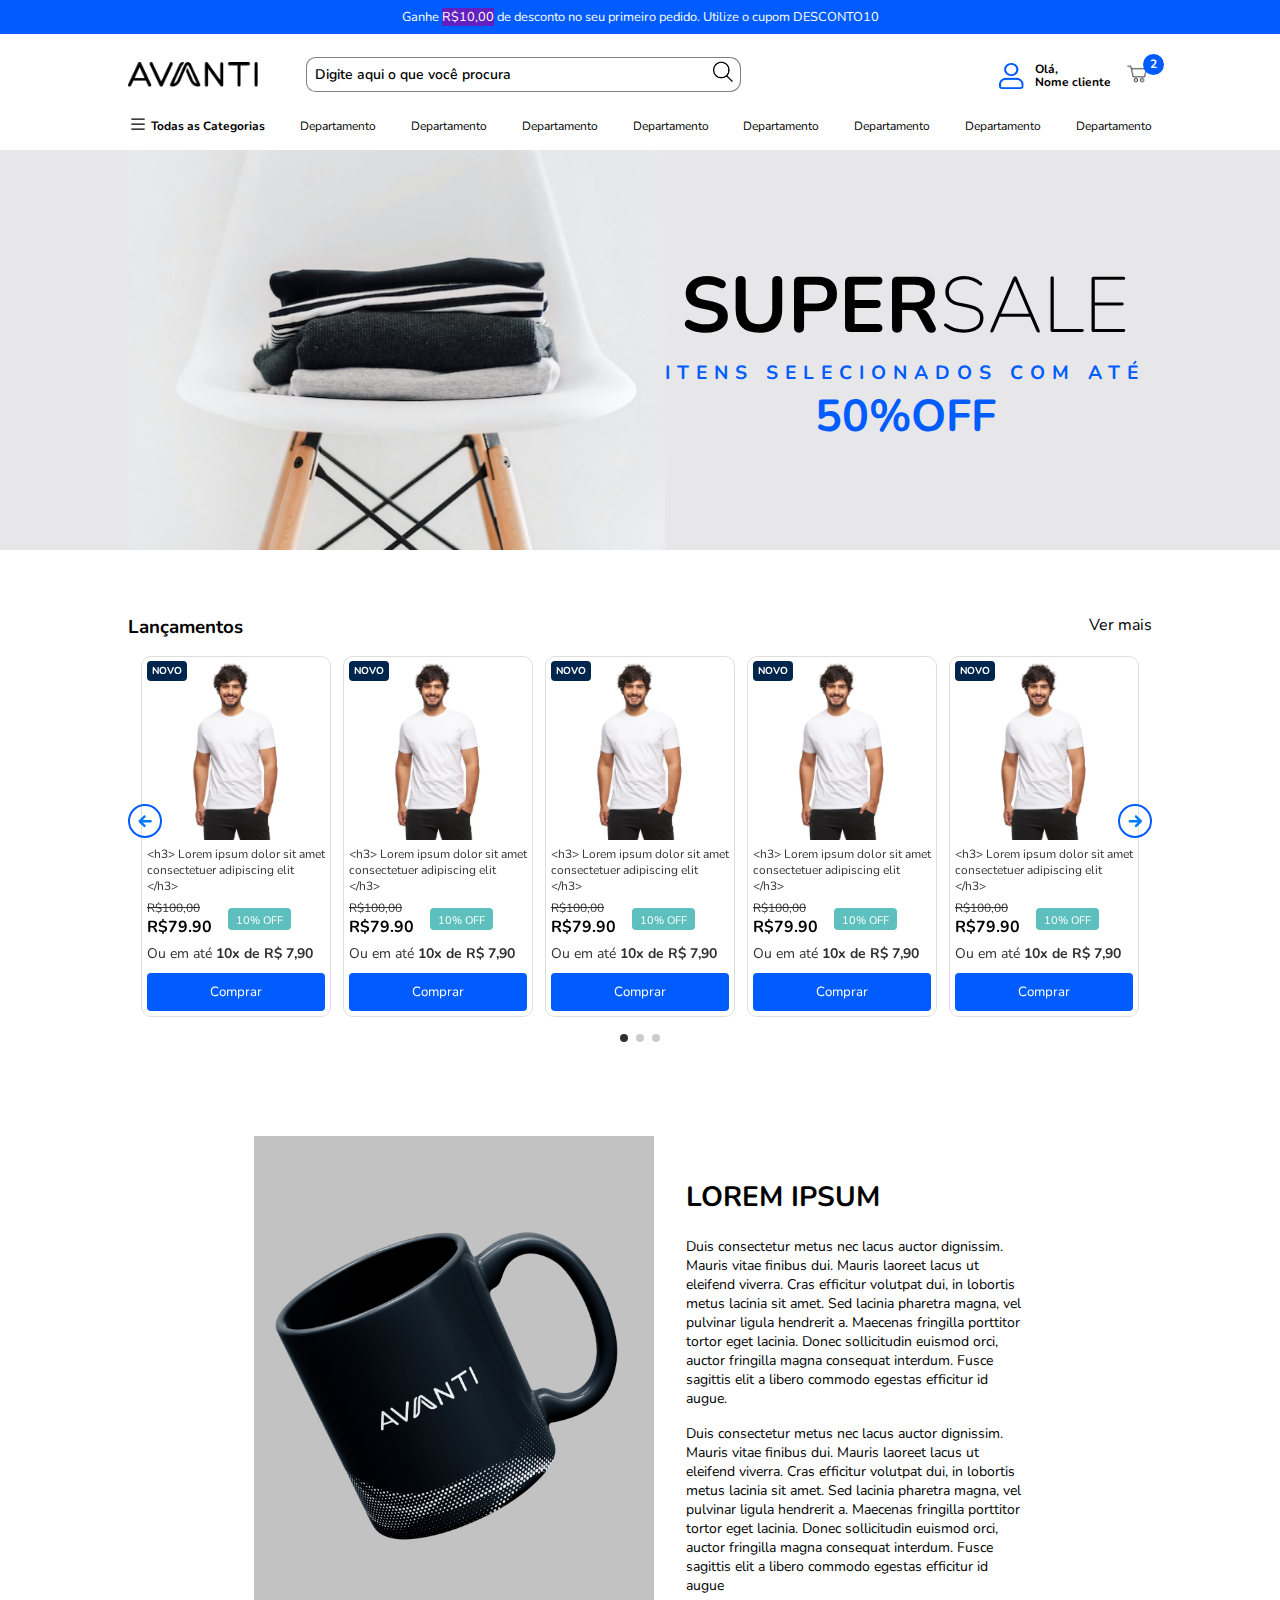
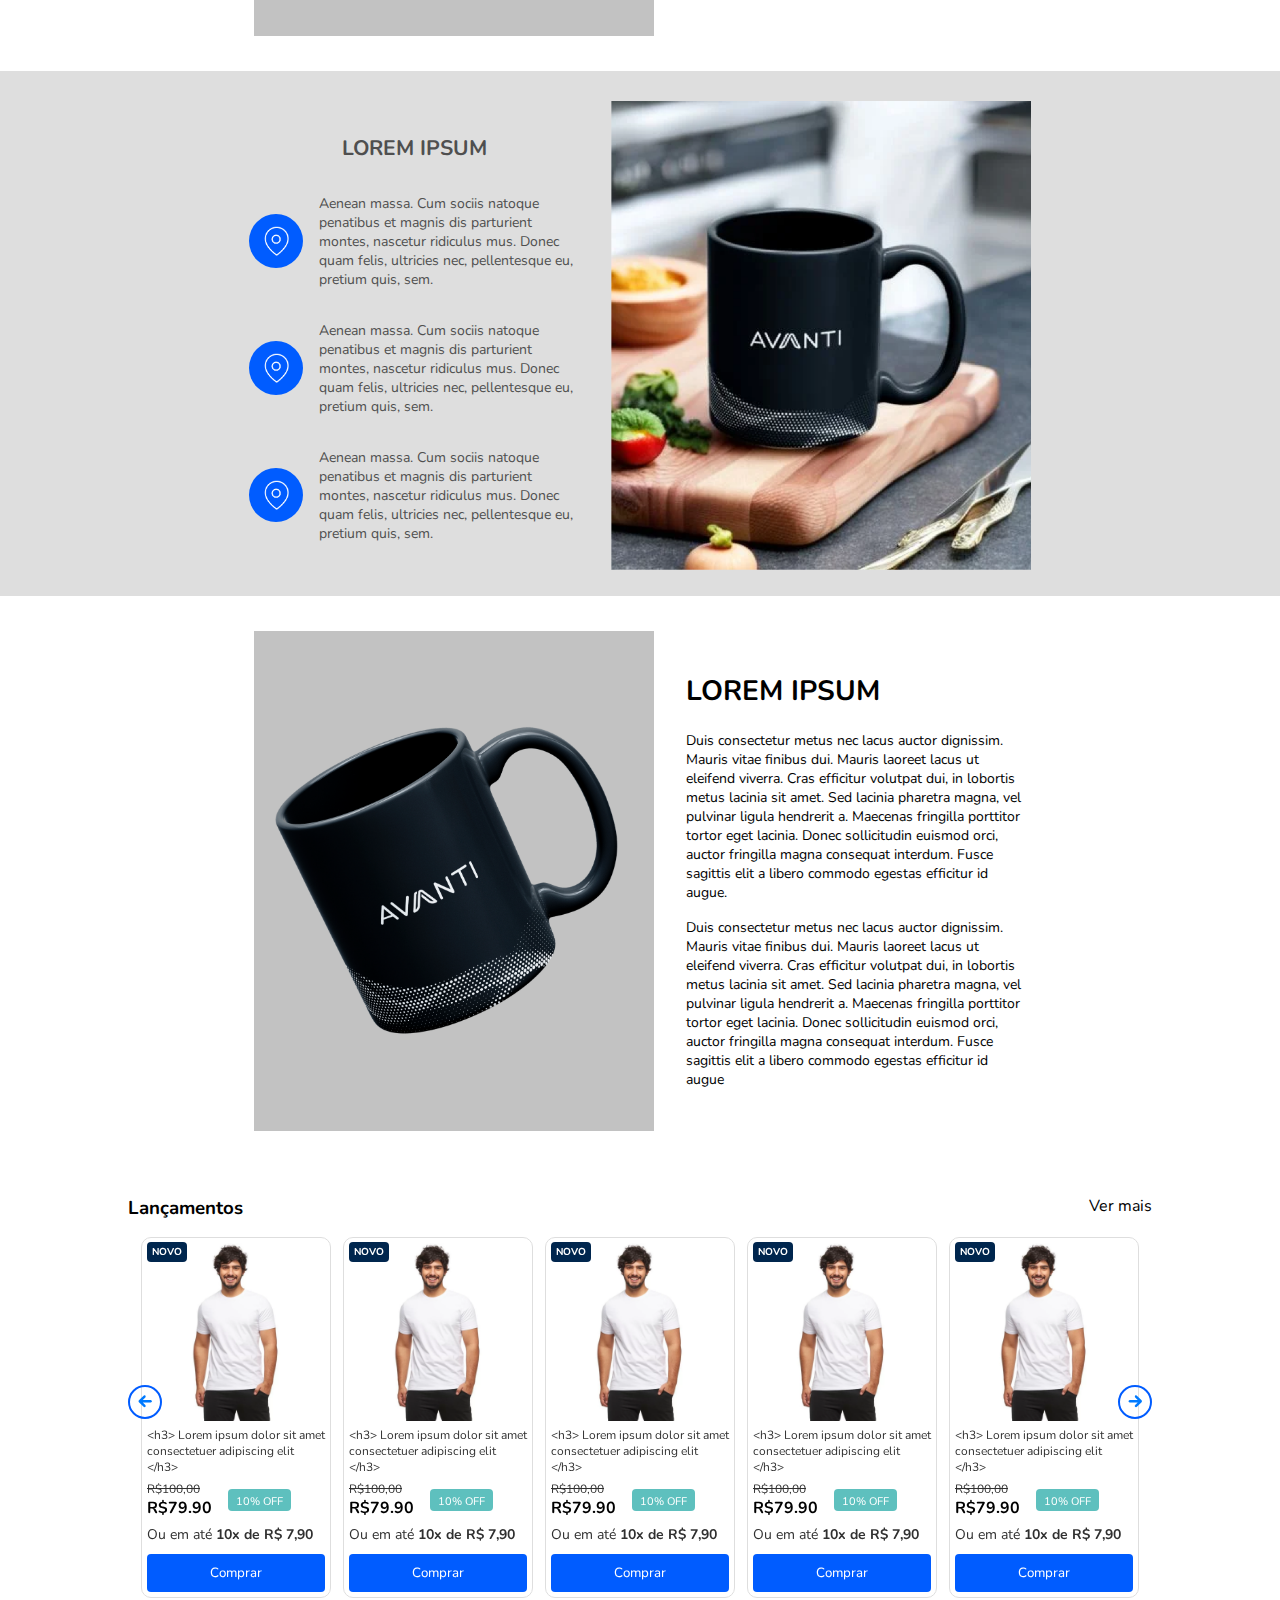
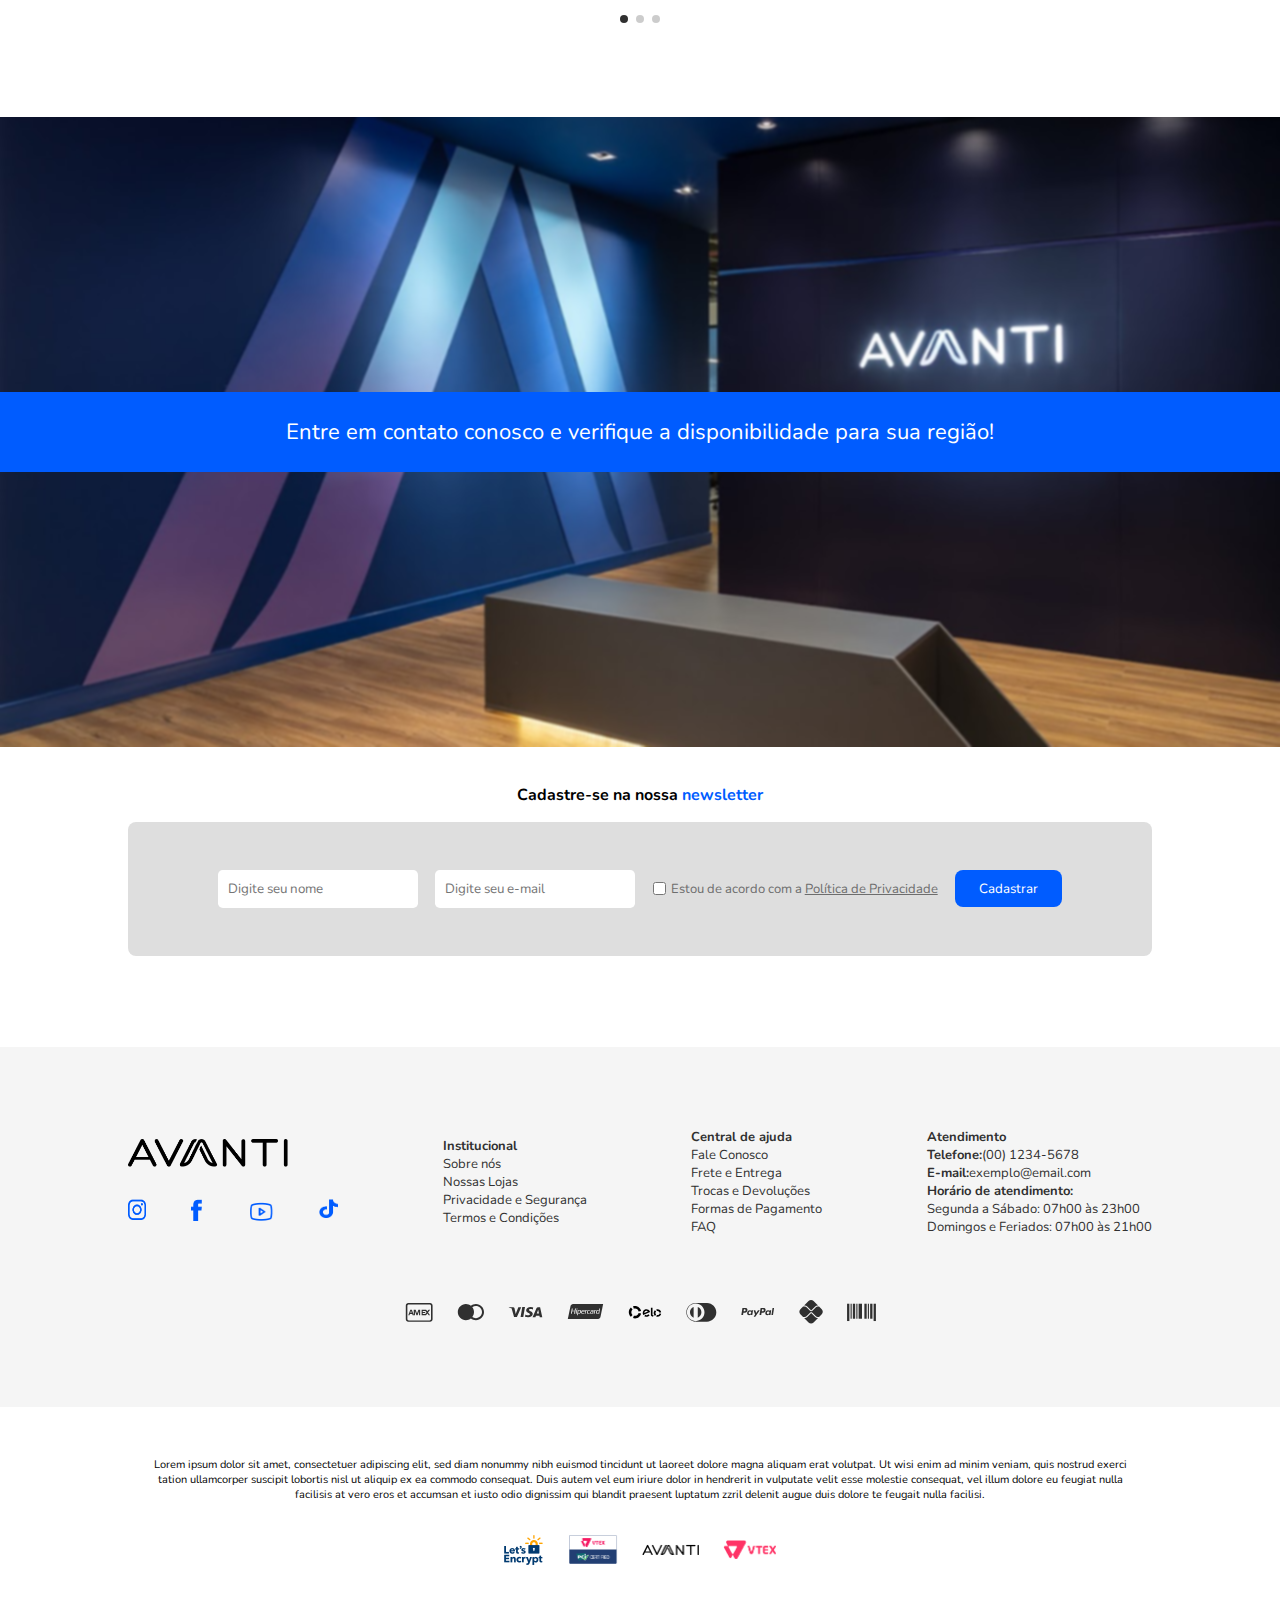
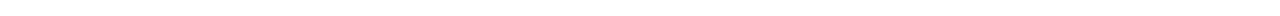
==== commit ecc0003c: "style: ajustes no Layout" ====
--- a/PROJETO 1/index.html
+++ b/PROJETO 1/index.html
@@ -10,6 +10,7 @@
     <!--  LINK DO CSS -->
     <link rel="stylesheet" href="./style.css"/>
 
+    <link rel="stylesheet" href="https://cdn.jsdelivr.net/npm/bootstrap-icons@1.11.3/font/bootstrap-icons.css">
 
     <!-- LINK DO SWIPER-->
     <link rel="stylesheet" href="https://cdn.jsdelivr.net/npm/swiper@11/swiper-bundle.min.css"/>
@@ -27,9 +28,25 @@
                         <svg xmlns="http://www.w3.org/2000/svg" width="40" height="40" fill="currentColor" class="bi bi-list menuHamburguerMobile" viewBox="0 0 16 16">
                             <path fill-rule="evenodd" d="M2.5 12a.5.5 0 0 1 .5-.5h10a.5.5 0 0 1 0 1H3a.5.5 0 0 1-.5-.5m0-4a.5.5 0 0 1 .5-.5h10a.5.5 0 0 1 0 1H3a.5.5 0 0 1-.5-.5m0-4a.5.5 0 0 1 .5-.5h10a.5.5 0 0 1 0 1H3a.5.5 0 0 1-.5-.5"/>
                         </svg>
+                        <div class="dNone menuMobile">
+                            <div class="afterMenuMobile">
+                                <div class="itemMenuMobile">
+                                    <img src="./img/imgUserBlue.png" width="20">
+                                    <p class="textBold">Olá, Nome cliente</p>
+                                </div>
+                                <p class="itemMenuMobile">Todas as categorias</p>
+                                <p class="itemMenuMobile">Departamento</p>
+                                <p class="itemMenuMobile">Departamento</p>
+                                <p class="itemMenuMobile">Departamento</p>
+                                <p class="itemMenuMobile">Departamento</p>
+                            </div>
+                        </div>
 
                         <img id="logoHeader" src="./img/avanti-logo-black.png" alt="Logo avanti">
-                        <img src="./img/carrinho-compras.png" class="carComprasMobile" width="50px" alt="">
+                        <div class="compraMobile">
+                            <img src="./img/carrinho-compras.png" class="carComprasMobile" width="50px" alt="">
+                            <p class="notificationCarMobile">2</p>
+                        </div>
                     </div>
 
                     <div class="lupaPesquisar">
@@ -48,7 +65,10 @@
                     <img src="./img/imgUserBlue.png">
                     <p>Olá,<br> Nome cliente</p>
 
-                    <img src="./img/carrinho-compras.png" alt="">
+                    <div class="carrinhoCompras">
+                        <img id="imgCarrinhoCompras" src="./img/carrinho-compras.png">
+                        <p class="notificationCar">2</p>
+                    </div>                    
                 </div>
             </div>
 
@@ -80,73 +100,73 @@
                     <div class="divCategories">
                         <div class="divCat1">
     
-                            <div class="childCategories textBoldBlue">
-                                <p>Departamento</p>
+                            <div class="childCategories">
+                                <p class="textBoldBlue">Departamento</p>
                                 <svg width="8" height="12" viewBox="0 0 5 9" fill="none" xmlns="http://www.w3.org/2000/svg">
                                     <path d="M4.45948 5.03932L1.27979 8.27623C0.987123 8.57459 0.512778 8.57459 0.219501 8.27623C-0.0731669 7.97892 -0.0731669 7.49559 0.219501 7.1978L2.86978 4.49986L0.219501 1.80232C-0.0731669 1.50453 -0.0731669 1.02185 0.219501 0.723405C0.512778 0.425531 0.987123 0.425531 1.27979 0.723405L4.45948 3.96032C4.60614 4.10958 4.67943 4.3048 4.67943 4.50002C4.67943 4.69524 4.60614 4.89038 4.45948 5.03932Z" fill="#005CFF"/>
                                 </svg> 
                             </div>
 
                             <div class="childCategories">
-                                <p>Departamento</p>
-                                <svg width="7" height="11" viewBox="0 0 5 9" fill="none" xmlns="http://www.w3.org/2000/svg">
-                                    <path d="M4.45948 5.03932L1.27979 8.27623C0.987123 8.57459 0.512778 8.57459 0.219501 8.27623C-0.0731669 7.97892 -0.0731669 7.49559 0.219501 7.1978L2.86978 4.49986L0.219501 1.80232C-0.0731669 1.50453 -0.0731669 1.02185 0.219501 0.723405C0.512778 0.425531 0.987123 0.425531 1.27979 0.723405L4.45948 3.96032C4.60614 4.10958 4.67943 4.3048 4.67943 4.50002C4.67943 4.69524 4.60614 4.89038 4.45948 5.03932Z" fill="#005CFF"/>
-                                </svg> 
-                            </div>
-
-                            <div class="childCategories">
-                                <p>Departamento</p>
-                                <svg width="7" height="11" viewBox="0 0 5 9" fill="none" xmlns="http://www.w3.org/2000/svg">
-                                    <path d="M4.45948 5.03932L1.27979 8.27623C0.987123 8.57459 0.512778 8.57459 0.219501 8.27623C-0.0731669 7.97892 -0.0731669 7.49559 0.219501 7.1978L2.86978 4.49986L0.219501 1.80232C-0.0731669 1.50453 -0.0731669 1.02185 0.219501 0.723405C0.512778 0.425531 0.987123 0.425531 1.27979 0.723405L4.45948 3.96032C4.60614 4.10958 4.67943 4.3048 4.67943 4.50002C4.67943 4.69524 4.60614 4.89038 4.45948 5.03932Z" fill="#005CFF"/>
-                                </svg> 
-                            </div>
-    
-                            <div class="childCategories">
-                                <p>Departamento</p>
-                                <svg width="7" height="11" viewBox="0 0 5 9" fill="none" xmlns="http://www.w3.org/2000/svg">
-                                    <path d="M4.45948 5.03932L1.27979 8.27623C0.987123 8.57459 0.512778 8.57459 0.219501 8.27623C-0.0731669 7.97892 -0.0731669 7.49559 0.219501 7.1978L2.86978 4.49986L0.219501 1.80232C-0.0731669 1.50453 -0.0731669 1.02185 0.219501 0.723405C0.512778 0.425531 0.987123 0.425531 1.27979 0.723405L4.45948 3.96032C4.60614 4.10958 4.67943 4.3048 4.67943 4.50002C4.67943 4.69524 4.60614 4.89038 4.45948 5.03932Z" fill="#005CFF"/>
-                                </svg> 
-                            </div>
-    
-                            <div class="childCategories">
-                                <p>Departamento</p>
-                                <svg width="7" height="11" viewBox="0 0 5 9" fill="none" xmlns="http://www.w3.org/2000/svg">
-                                    <path d="M4.45948 5.03932L1.27979 8.27623C0.987123 8.57459 0.512778 8.57459 0.219501 8.27623C-0.0731669 7.97892 -0.0731669 7.49559 0.219501 7.1978L2.86978 4.49986L0.219501 1.80232C-0.0731669 1.50453 -0.0731669 1.02185 0.219501 0.723405C0.512778 0.425531 0.987123 0.425531 1.27979 0.723405L4.45948 3.96032C4.60614 4.10958 4.67943 4.3048 4.67943 4.50002C4.67943 4.69524 4.60614 4.89038 4.45948 5.03932Z" fill="#005CFF"/>
-                                </svg> 
-                            </div>
-    
-                            <div class="childCategories">
-                                <p>Departamento</p>
-                                <svg width="7" height="11" viewBox="0 0 5 9" fill="none" xmlns="http://www.w3.org/2000/svg">
-                                    <path d="M4.45948 5.03932L1.27979 8.27623C0.987123 8.57459 0.512778 8.57459 0.219501 8.27623C-0.0731669 7.97892 -0.0731669 7.49559 0.219501 7.1978L2.86978 4.49986L0.219501 1.80232C-0.0731669 1.50453 -0.0731669 1.02185 0.219501 0.723405C0.512778 0.425531 0.987123 0.425531 1.27979 0.723405L4.45948 3.96032C4.60614 4.10958 4.67943 4.3048 4.67943 4.50002C4.67943 4.69524 4.60614 4.89038 4.45948 5.03932Z" fill="#005CFF"/>
-                                </svg> 
-                            </div>
-    
-                            <div class="childCategories">
-                                <p>Departamento</p>
-                                <svg width="7" height="11" viewBox="0 0 5 9" fill="none" xmlns="http://www.w3.org/2000/svg">
-                                    <path d="M4.45948 5.03932L1.27979 8.27623C0.987123 8.57459 0.512778 8.57459 0.219501 8.27623C-0.0731669 7.97892 -0.0731669 7.49559 0.219501 7.1978L2.86978 4.49986L0.219501 1.80232C-0.0731669 1.50453 -0.0731669 1.02185 0.219501 0.723405C0.512778 0.425531 0.987123 0.425531 1.27979 0.723405L4.45948 3.96032C4.60614 4.10958 4.67943 4.3048 4.67943 4.50002C4.67943 4.69524 4.60614 4.89038 4.45948 5.03932Z" fill="#005CFF"/>
-                                </svg> 
-                            </div>
-
-                            <div class="childCategories">
-                                <p>Departamento</p>
-                                <svg width="7" height="11" viewBox="0 0 5 9" fill="none" xmlns="http://www.w3.org/2000/svg">
-                                    <path d="M4.45948 5.03932L1.27979 8.27623C0.987123 8.57459 0.512778 8.57459 0.219501 8.27623C-0.0731669 7.97892 -0.0731669 7.49559 0.219501 7.1978L2.86978 4.49986L0.219501 1.80232C-0.0731669 1.50453 -0.0731669 1.02185 0.219501 0.723405C0.512778 0.425531 0.987123 0.425531 1.27979 0.723405L4.45948 3.96032C4.60614 4.10958 4.67943 4.3048 4.67943 4.50002C4.67943 4.69524 4.60614 4.89038 4.45948 5.03932Z" fill="#005CFF"/>
+                                <p class="pDepartment">Departamento</p>
+                                <svg width="7" height="11" viewBox="0 0 5 9" fill="none" xmlns="http://www.w3.org/2000/svg">
+                                    <path d="M4.45948 5.03932L1.27979 8.27623C0.987123 8.57459 0.512778 8.57459 0.219501 8.27623C-0.0731669 7.97892 -0.0731669 7.49559 0.219501 7.1978L2.86978 4.49986L0.219501 1.80232C-0.0731669 1.50453 -0.0731669 1.02185 0.219501 0.723405C0.512778 0.425531 0.987123 0.425531 1.27979 0.723405L4.45948 3.96032C4.60614 4.10958 4.67943 4.3048 4.67943 4.50002C4.67943 4.69524 4.60614 4.89038 4.45948 5.03932Z" fill="grey"/>
+                                </svg> 
+                            </div>
+
+                            <div class="childCategories">
+                                <p class="pDepartment">Departamento</p>
+                                <svg width="7" height="11" viewBox="0 0 5 9" fill="none" xmlns="http://www.w3.org/2000/svg">
+                                    <path d="M4.45948 5.03932L1.27979 8.27623C0.987123 8.57459 0.512778 8.57459 0.219501 8.27623C-0.0731669 7.97892 -0.0731669 7.49559 0.219501 7.1978L2.86978 4.49986L0.219501 1.80232C-0.0731669 1.50453 -0.0731669 1.02185 0.219501 0.723405C0.512778 0.425531 0.987123 0.425531 1.27979 0.723405L4.45948 3.96032C4.60614 4.10958 4.67943 4.3048 4.67943 4.50002C4.67943 4.69524 4.60614 4.89038 4.45948 5.03932Z" fill="grey"/>
+                                </svg> 
+                            </div>
+    
+                            <div class="childCategories">
+                                <p class="pDepartment">Departamento</p>
+                                <svg width="7" height="11" viewBox="0 0 5 9" fill="none" xmlns="http://www.w3.org/2000/svg">
+                                    <path d="M4.45948 5.03932L1.27979 8.27623C0.987123 8.57459 0.512778 8.57459 0.219501 8.27623C-0.0731669 7.97892 -0.0731669 7.49559 0.219501 7.1978L2.86978 4.49986L0.219501 1.80232C-0.0731669 1.50453 -0.0731669 1.02185 0.219501 0.723405C0.512778 0.425531 0.987123 0.425531 1.27979 0.723405L4.45948 3.96032C4.60614 4.10958 4.67943 4.3048 4.67943 4.50002C4.67943 4.69524 4.60614 4.89038 4.45948 5.03932Z" fill="grey"/>
+                                </svg> 
+                            </div>
+    
+                            <div class="childCategories">
+                                <p class="pDepartment">Departamento</p>
+                                <svg width="7" height="11" viewBox="0 0 5 9" fill="none" xmlns="http://www.w3.org/2000/svg">
+                                    <path d="M4.45948 5.03932L1.27979 8.27623C0.987123 8.57459 0.512778 8.57459 0.219501 8.27623C-0.0731669 7.97892 -0.0731669 7.49559 0.219501 7.1978L2.86978 4.49986L0.219501 1.80232C-0.0731669 1.50453 -0.0731669 1.02185 0.219501 0.723405C0.512778 0.425531 0.987123 0.425531 1.27979 0.723405L4.45948 3.96032C4.60614 4.10958 4.67943 4.3048 4.67943 4.50002C4.67943 4.69524 4.60614 4.89038 4.45948 5.03932Z" fill="grey"/>
+                                </svg> 
+                            </div>
+    
+                            <div class="childCategories">
+                                <p class="pDepartment">Departamento</p>
+                                <svg width="7" height="11" viewBox="0 0 5 9" fill="none" xmlns="http://www.w3.org/2000/svg">
+                                    <path d="M4.45948 5.03932L1.27979 8.27623C0.987123 8.57459 0.512778 8.57459 0.219501 8.27623C-0.0731669 7.97892 -0.0731669 7.49559 0.219501 7.1978L2.86978 4.49986L0.219501 1.80232C-0.0731669 1.50453 -0.0731669 1.02185 0.219501 0.723405C0.512778 0.425531 0.987123 0.425531 1.27979 0.723405L4.45948 3.96032C4.60614 4.10958 4.67943 4.3048 4.67943 4.50002C4.67943 4.69524 4.60614 4.89038 4.45948 5.03932Z" fill="grey"/>
+                                </svg> 
+                            </div>
+    
+                            <div class="childCategories">
+                                <p class="pDepartment">Departamento</p>
+                                <svg width="7" height="11" viewBox="0 0 5 9" fill="none" xmlns="http://www.w3.org/2000/svg">
+                                    <path d="M4.45948 5.03932L1.27979 8.27623C0.987123 8.57459 0.512778 8.57459 0.219501 8.27623C-0.0731669 7.97892 -0.0731669 7.49559 0.219501 7.1978L2.86978 4.49986L0.219501 1.80232C-0.0731669 1.50453 -0.0731669 1.02185 0.219501 0.723405C0.512778 0.425531 0.987123 0.425531 1.27979 0.723405L4.45948 3.96032C4.60614 4.10958 4.67943 4.3048 4.67943 4.50002C4.67943 4.69524 4.60614 4.89038 4.45948 5.03932Z" fill="grey"/>
+                                </svg> 
+                            </div>
+
+                            <div class="childCategories">
+                                <p class="pDepartment">Departamento</p>
+                                <svg width="7" height="11" viewBox="0 0 5 9" fill="none" xmlns="http://www.w3.org/2000/svg">
+                                    <path d="M4.45948 5.03932L1.27979 8.27623C0.987123 8.57459 0.512778 8.57459 0.219501 8.27623C-0.0731669 7.97892 -0.0731669 7.49559 0.219501 7.1978L2.86978 4.49986L0.219501 1.80232C-0.0731669 1.50453 -0.0731669 1.02185 0.219501 0.723405C0.512778 0.425531 0.987123 0.425531 1.27979 0.723405L4.45948 3.96032C4.60614 4.10958 4.67943 4.3048 4.67943 4.50002C4.67943 4.69524 4.60614 4.89038 4.45948 5.03932Z" fill="grey"/>
                                 </svg> 
                             </div>
                             
                             <div class="childCategories">
-                                <p>Departamento</p>
-                                <svg width="7" height="11" viewBox="0 0 5 9" fill="none" xmlns="http://www.w3.org/2000/svg">
-                                    <path d="M4.45948 5.03932L1.27979 8.27623C0.987123 8.57459 0.512778 8.57459 0.219501 8.27623C-0.0731669 7.97892 -0.0731669 7.49559 0.219501 7.1978L2.86978 4.49986L0.219501 1.80232C-0.0731669 1.50453 -0.0731669 1.02185 0.219501 0.723405C0.512778 0.425531 0.987123 0.425531 1.27979 0.723405L4.45948 3.96032C4.60614 4.10958 4.67943 4.3048 4.67943 4.50002C4.67943 4.69524 4.60614 4.89038 4.45948 5.03932Z" fill="#005CFF"/>
-                                </svg> 
-                            </div>
-
-                            <div class="childCategories">
-                                <p>Departamento</p>
-                                <svg width="7" height="11" viewBox="0 0 5 9" fill="none" xmlns="http://www.w3.org/2000/svg">
-                                    <path d="M4.45948 5.03932L1.27979 8.27623C0.987123 8.57459 0.512778 8.57459 0.219501 8.27623C-0.0731669 7.97892 -0.0731669 7.49559 0.219501 7.1978L2.86978 4.49986L0.219501 1.80232C-0.0731669 1.50453 -0.0731669 1.02185 0.219501 0.723405C0.512778 0.425531 0.987123 0.425531 1.27979 0.723405L4.45948 3.96032C4.60614 4.10958 4.67943 4.3048 4.67943 4.50002C4.67943 4.69524 4.60614 4.89038 4.45948 5.03932Z" fill="#005CFF"/>
+                                <p class="pDepartment">Departamento</p>
+                                <svg width="7" height="11" viewBox="0 0 5 9" fill="none" xmlns="http://www.w3.org/2000/svg">
+                                    <path d="M4.45948 5.03932L1.27979 8.27623C0.987123 8.57459 0.512778 8.57459 0.219501 8.27623C-0.0731669 7.97892 -0.0731669 7.49559 0.219501 7.1978L2.86978 4.49986L0.219501 1.80232C-0.0731669 1.50453 -0.0731669 1.02185 0.219501 0.723405C0.512778 0.425531 0.987123 0.425531 1.27979 0.723405L4.45948 3.96032C4.60614 4.10958 4.67943 4.3048 4.67943 4.50002C4.67943 4.69524 4.60614 4.89038 4.45948 5.03932Z" fill="grey"/>
+                                </svg> 
+                            </div>
+
+                            <div class="childCategories">
+                                <p class="pDepartment">Departamento</p>
+                                <svg width="7" height="11" viewBox="0 0 5 9" fill="none" xmlns="http://www.w3.org/2000/svg">
+                                    <path d="M4.45948 5.03932L1.27979 8.27623C0.987123 8.57459 0.512778 8.57459 0.219501 8.27623C-0.0731669 7.97892 -0.0731669 7.49559 0.219501 7.1978L2.86978 4.49986L0.219501 1.80232C-0.0731669 1.50453 -0.0731669 1.02185 0.219501 0.723405C0.512778 0.425531 0.987123 0.425531 1.27979 0.723405L4.45948 3.96032C4.60614 4.10958 4.67943 4.3048 4.67943 4.50002C4.67943 4.69524 4.60614 4.89038 4.45948 5.03932Z" fill="grey"/>
                                 </svg> 
                             </div>
                         </div>
@@ -274,7 +294,7 @@
             </div>
             
             <div class="cardProduct">  <!-- OS CARDS ESTÃO SENDO RENDERIZADOS COM JAVASCRIPT   -->
-                <div class="swiper mySwiper">
+                <div id="mySwiper" class="swiper mySwiper">
                     <div class="swiper-wrapper">
         
                       <div class="swiper-slide">
@@ -291,9 +311,9 @@
         
                     </div>
         
-                    <div id="swiper-button-prev" class="swiper-button-prev"></div>
-                    <div id="swiper-button-next" class="swiper-button-next"></div>
-                    <div id="swiper-pagination" class="swiper-pagination"></div>
+                    <div id="swiper-button-prev1" class="swiper-button-prev"></div>
+                    <div id="swiper-button-next1" class="swiper-button-next"></div>
+                    <div id="swiper-pagination1" class="swiper-pagination"></div>
                 </div>
             </div>
         </section>
@@ -369,7 +389,7 @@
             
             <div class="cardProduct">  <!-- OS CARDS ESTÃO SENDO RENDERIZADOS COM JAVASCRIPT   -->
                 <div class="swiper mySwiper">
-                    <div class="swiper-wrapper">
+                    <div id="mySwiper2" class="swiper-wrapper">
         
                       <div class="swiper-slide">
                         <div class="containerSwiper1-2 d-flexCarousel"></div>
@@ -385,9 +405,9 @@
         
                     </div>
         
-                    <div class="swiper-button-prev"></div>
-                    <div class="swiper-button-next"></div>
-                    <div class="swiper-pagination"></div>
+                    <div id="swiper-button-prev2" class="swiper-button-prev"></div>
+                    <div id="swiper-button-next2" class="swiper-button-next"></div>
+                    <div id="swiper-pagination2" class="swiper-pagination"></div>
                 </div>
             </div>
         </section>
@@ -429,53 +449,98 @@
                 </div>
 
                 <div class="section8Child textSection8">
-                    <h4>Institucional</h4>
-                    <svg class="dNone" width="12" height="8" viewBox="0 0 12 8" xmlns="http://www.w3.org/2000/svg">
-                    <path d="M10.5 3.17937e-09L12 1.5285L6 7.5L3.23978e-09 1.5285L1.5 2.22556e-08L6 4.5L10.5 3.17937e-09Z" fill="#005CFF"/></svg>
-                    </svg>
-
-                    <p>Sobre nós</p>
-                    <p>Nossas Lojas</p>
-                    <p>Privacidade e Segurança</p>
-                    <p>Termos e Condições</p>
+                    <div class="divAccordion accordionText1">
+                        <h4>Institucional</h4>
+                        <svg class="dNone accordionText" width="12" height="8" viewBox="0 0 12 8" xmlns="http://www.w3.org/2000/svg">
+                            <path d="M10.5 3.17937e-09L12 1.5285L6 7.5L3.23978e-09 1.5285L1.5 2.22556e-08L6 4.5L10.5 3.17937e-09Z" fill="#005CFF"/></svg>
+                        </svg>
+                    </div>
+
+                    <div class="textAccordion1 dNone">
+                        <p class="ptextSection8">Sobre nós</p>
+                        <p class="ptextSection8">Nossas Lojas</p>
+                        <p class="ptextSection8">Privacidade e Segurança</p>
+                        <p class="ptextSection8">Termos e Condições</p>
+                    </div>
                 </div>
                 <div class="section8Child textSection8">
-                    <h4>Central de ajuda</h4>
-                    <svg class="dNone" width="12" height="8" viewBox="0 0 12 8" fill="none" xmlns="http://www.w3.org/2000/svg">
-                        <path d="M10.5 3.17937e-09L12 1.5285L6 7.5L3.23978e-09 1.5285L1.5 2.22556e-08L6 4.5L10.5 3.17937e-09Z" fill="#005CFF"/></svg>
-                    </svg>
-
-                    <p>Fale Conosco</p>
-                    <p>Frete e Entrega</p>
-                    <p>Trocas e Devoluções</p>
-                    <p>Formas de Pagamento</p>
-                    <p>FAQ</p>
+                    <div class="divAccordion accordionText2">
+                        <h4>Central de ajuda</h4>
+                        <svg class="dNone accordionText" width="12" height="8" viewBox="0 0 12 8" xmlns="http://www.w3.org/2000/svg">
+                            <path d="M10.5 3.17937e-09L12 1.5285L6 7.5L3.23978e-09 1.5285L1.5 2.22556e-08L6 4.5L10.5 3.17937e-09Z" fill="#005CFF"/></svg>
+                        </svg>
+                    </div>
+
+                   <div class="textAccordion2 dNone">
+                    <p class="ptextSection8">Fale Conosco</p>
+                    <p class="ptextSection8">Frete e Entrega</p>
+                    <p class="ptextSection8">Trocas e Devoluções</p>
+                    <p class="ptextSection8">Formas de Pagamento</p>
+                    <p class="ptextSection8">FAQ</p>
+                   </div>
                 </div>
                 <div class="section8Child textSection8 lastTextSection8">
-                    <h4>Atendimento</h4>
-                    <svg class="dNone" width="12" height="8" viewBox="0 0 12 8" fill="none" xmlns="http://www.w3.org/2000/svg">
-                        <path d="M10.5 3.17937e-09L12 1.5285L6 7.5L3.23978e-09 1.5285L1.5 2.22556e-08L6 4.5L10.5 3.17937e-09Z" fill="#005CFF"/></svg>
-                    </svg>
-
-                    <p><span class="textBold">Telefone:</span>(00) 1234-5678</p>
-                    <p><span class="textBold">E-mail:</span>exemplo@email.com</p>
-                    <p><span class="textBold">Horário de atendimento:</span></p>
-
-                    <p>Segunda a Sábado: 07h00 às 23h00</p>
-                    <p>Domingos e Feriados: 07h00 às 21h00</p>
+                    <div class="divAccordion accordionText3">
+                        <h4>Atendimento</h4>
+                        <svg class="dNone accordionText" width="12" height="8" viewBox="0 0 12 8" xmlns="http://www.w3.org/2000/svg">
+                            <path d="M10.5 3.17937e-09L12 1.5285L6 7.5L3.23978e-09 1.5285L1.5 2.22556e-08L6 4.5L10.5 3.17937e-09Z" fill="#005CFF"/></svg>
+                        </svg>
+                    </div>
+
+                    <div class="textAccordion3 dNone">
+                        <p class="ptextSection8"><span class="textBold">Telefone:</span>(00) 1234-5678</p>
+                        <p class="ptextSection8"><span class="textBold">E-mail:</span>exemplo@email.com</p>
+                        <p class="ptextSection8"><span class="textBold">Horário de atendimento:</span></p>
+
+                        <p class="ptextSection8">Segunda a Sábado: 07h00 às 23h00</p>
+                        <p class="ptextSection8">Domingos e Feriados: 07h00 às 21h00</p>
+                    </div>
                 </div>
             </div>
 
             <div class="flagCards containerLimitado">
-                <img class="flagAmex" src="./img/cartaoAmex.png" alt="Cartão Amex">  
-                <img class="flagMaster" src="./img/cartaoMasterCard.png" alt="Cartão MasterCards">  
-                <img class="flagVisa" src="./img/cartaoVisa.png" alt="Cartão Visa">
-                <img class="flagHiper" src="./img/cartaoHiperCard.png" alt="Cartão HiperCard">
-                <img class="flagElo" src="./img/cartaoELO.png" alt="Cartão ELO"> 
-                <img class="flagOther" src="./img/cartaoDiferente1.png" alt="Outra forma de pagamento"> 
-                <img class="flagPaypal" src="./img/cartaoPayPal.png" alt="Pagamento via PayPal"> 
-                <img class="flagPix" src="./img/cartaoPIX.png" alt="Pagamento por PIX">
-                <img class="flagBoleto" src="./img/cartaoBoleto.png" alt="Pagamento via Boleto"> 
+                <svg class="flagAmex" width="28" height="19" viewBox="0 0 28 19" fill="none" xmlns="http://www.w3.org/2000/svg">
+                    <path d="M3.28261 18.8469C1.91298 18.8469 0.799698 17.7335 0.799698 16.3638V2.48303C0.799698 1.11414 1.91298 0 3.28261 0H25.0961C26.465 0 27.579 1.11414 27.579 2.48303V16.3638C27.579 17.7335 26.465 18.8469 25.0961 18.8469H3.28261ZM2.37807 2.80701V16.0398C2.37807 16.8201 3.01186 17.4536 3.79213 17.4536H24.5866C25.3659 17.4536 26.0004 16.8201 26.0004 16.0398V2.80701C26.0004 2.02771 25.3659 1.39319 24.5866 1.39319H3.79213C3.01186 1.39319 2.37807 2.02771 2.37807 2.80701ZM23.7306 12.15L22.3681 10.377L21.0045 12.15H16.6415V6.6969H21.1415L22.2321 8.33301L23.5956 6.6969H25.0951L23.0512 9.42297L25.0951 12.15H23.7306ZM17.735 11.0592H20.3241L21.5519 9.4248L20.4611 7.92444H17.735V8.87756H20.1884V9.96838H17.735V11.0592ZM14.0529 12.15V8.19714L12.5526 12.15H11.4618L9.96156 8.06042V12.15H7.64491L7.2372 10.9232H4.91884L4.50941 12.15H3.28188L5.32655 6.6969H6.8268L8.73573 11.8773V6.6969H10.6437L12.0072 10.377L13.3707 6.6969H15.1437V12.15H14.0529ZM5.32655 9.69568H6.69106L6.00868 7.78772L5.32655 9.69568Z" fill="#303030"/>
+                </svg>
+                <svg class="flagMaster" width="27" height="17" viewBox="0 0 27 17" fill="none" xmlns="http://www.w3.org/2000/svg">
+                    <path d="M13.9029 14.4705C12.5256 15.5535 10.7883 16.1995 8.90006 16.1995C4.42616 16.1995 0.800064 12.5734 0.800064 8.09951C0.800064 3.62561 4.42616 -0.000488281 8.90006 -0.000488281C10.7883 -0.000488281 12.5256 0.645514 13.9029 1.72849C15.2803 0.645988 17.0161 -0.000488281 18.9 -0.000488281C23.3667 -0.000488281 27 3.63281 27 8.09951C27 12.5662 23.3667 16.1995 18.9 16.1995C17.0161 16.1995 15.2803 15.553 13.9029 14.4705ZM18.9 14.1997C22.2642 14.1997 25.0002 11.4628 25.0002 8.09951C25.0002 4.73621 22.2642 1.99931 18.9 1.99931C17.5644 1.99931 16.3277 2.43088 15.3218 3.16187C16.3741 4.5286 17.0001 6.24103 17.0001 8.09951C17.0001 9.95799 16.3741 11.6704 15.3218 13.0371C16.3277 13.7681 17.5644 14.1997 18.9 14.1997Z" fill="#303030"/>
+                </svg>
+                <svg class="flagVisa" width="35" height="11" viewBox="0 0 35 11" fill="none" xmlns="http://www.w3.org/2000/svg">
+                    <path d="M25.1446 0.419698C24.6056 0.218744 23.7599 0 22.7133 0C20.037 0 18.1458 1.35225 18.1342 3.28747C18.1123 4.70984 19.475 5.51156 20.5049 5.99091C21.563 6.48178 21.9168 6.7874 21.9115 7.2228C21.9063 7.89369 21.0659 8.19302 20.2924 8.19302C19.2175 8.19302 18.6345 8.0465 17.7355 7.66971L17.4016 7.51167L17.0206 9.74727C17.6748 10.0142 18.847 10.2486 20.0569 10.2706C22.9079 10.2706 24.7667 8.92985 24.7877 6.86276C24.8097 5.72926 24.0802 4.86892 22.5259 4.15931C21.5881 3.70193 21.001 3.39004 21.001 2.92115C21.001 2.50668 21.5023 2.07128 22.5489 2.07128C23.448 2.05453 24.0812 2.2513 24.5763 2.44702L24.8327 2.5611L25.2084 0.408185L25.1446 0.419698ZM32.1015 0.185253H30.0083C29.3541 0.185253 28.8685 0.360041 28.5796 1.00895L24.5564 10.1282H27.4022L27.9757 8.6347L31.4474 8.63994C31.5343 8.98846 31.7792 10.1272 31.7792 10.1272H34.2921L32.1015 0.185253ZM14.2805 0.103616H16.9903L15.2947 10.0508H12.585L14.2805 0.098382V0.103616ZM7.39058 5.58168L7.66793 6.96638L10.3222 0.185253H13.1952L8.92075 10.1115H6.06031L3.71586 1.70601C3.66666 1.55948 3.60701 1.46005 3.45943 1.37423C2.66922 0.959761 1.78063 0.621699 0.799942 0.387254L0.832388 0.178973H5.20416C5.79342 0.200953 6.27278 0.387254 6.43605 1.01942L7.39058 5.58692L7.39058 5.58168ZM28.7481 6.6011L29.8335 3.81601C29.8167 3.84218 30.0564 3.24351 30.1925 2.86672L30.3777 3.72182L31.0057 6.59482H28.7481V6.6011Z" fill="#303030"/>
+                </svg>
+                <svg class="flagHiper" width="37" height="16" viewBox="0 0 37 16" fill="none" xmlns="http://www.w3.org/2000/svg">
+                    <path d="M15.5646 15.1166L0.799332 15.1217V15.0869C0.799332 15.0676 0.822876 14.9431 0.851669 14.81C0.880569 14.6771 0.925255 14.4655 0.951218 14.3399C0.977066 14.2143 1.02138 14.0011 1.04951 13.8657C1.11888 13.5351 1.18744 13.2044 1.25513 12.8735C1.28173 12.743 1.3261 12.5296 1.35387 12.3993C1.38919 12.2325 1.42414 12.0656 1.45882 11.8987C1.48885 11.7537 1.53444 11.5325 1.56018 11.4068C1.58587 11.2812 1.62692 11.0877 1.65111 10.9767C1.67535 10.8656 1.70628 10.7154 1.71977 10.643C1.73336 10.5705 1.77719 10.3571 1.81723 10.1687C1.85094 10.0109 1.8837 9.85286 1.91542 9.69456C1.9294 9.62209 1.97375 9.40872 2.01406 9.22034C2.05431 9.03207 2.09851 8.8186 2.11227 8.74619C2.12601 8.67378 2.17054 8.46025 2.2111 8.27203C2.25167 8.08359 2.2955 7.87408 2.3084 7.80659C2.32141 7.73895 2.35684 7.56508 2.38728 7.42021C2.41757 7.27527 2.47516 7.00256 2.51503 6.81424C2.55502 6.62585 2.62319 6.2979 2.66659 6.08534C2.71015 5.87282 2.76218 5.61995 2.78218 5.52335C2.84116 5.23929 2.90057 4.95543 2.96056 4.67159C2.9901 4.53152 3.03821 4.30231 3.06748 4.16216C3.09669 4.02214 3.14177 3.8047 3.16762 3.67921C3.19336 3.5536 3.23746 3.34419 3.26544 3.21382C3.29348 3.08334 3.34177 2.85414 3.37263 2.70441C3.40357 2.55472 3.45537 2.32552 3.48775 2.19508C3.52007 2.06467 3.56579 1.90663 3.58944 1.84384C3.61298 1.78102 3.67811 1.64493 3.73409 1.54138L3.83582 1.3531L3.92835 1.23398C3.97913 1.16852 4.06997 1.06512 4.13011 1.00412C4.19027 0.943115 4.29169 0.851379 4.35563 0.800217C4.41943 0.749008 4.51196 0.679916 4.56109 0.646744C4.61021 0.61351 4.70671 0.555328 4.77558 0.51738C4.84435 0.479538 4.94095 0.429993 4.99008 0.407242C5.03921 0.384491 5.13971 0.342865 5.2134 0.314819C5.28704 0.286942 5.42791 0.240021 5.52611 0.210632C5.62436 0.181305 5.80895 0.137039 5.93621 0.112427C6.06336 0.0876465 6.26438 0.0546265 6.38295 0.0390015L6.59841 0.0105286L21.3728 0.00506592L36.1472 -0.000488281V0.0343933C36.1472 0.0535583 36.1236 0.17804 36.0947 0.311081C36.0581 0.47934 36.0223 0.647812 35.9871 0.81633C35.9569 0.961258 35.9128 1.17076 35.8891 1.28177C35.8556 1.4398 35.8224 1.59784 35.7896 1.75598C35.7584 1.90578 35.7106 2.13504 35.6833 2.2653C35.6558 2.39578 35.6115 2.60919 35.5846 2.73962C35.5579 2.86998 35.5133 3.08334 35.4856 3.21379C35.4533 3.36594 35.4215 3.51813 35.3902 3.67044C35.3653 3.79117 35.3203 4.00845 35.2904 4.15338C35.2603 4.29825 35.212 4.52747 35.183 4.66275C35.154 4.79793 35.1101 5.00739 35.0851 5.12813C35.06 5.24881 35.015 5.4662 34.9851 5.61107C34.9551 5.75598 34.907 5.98515 34.878 6.12044C34.849 6.25572 34.806 6.46118 34.7821 6.5771C34.716 6.89917 34.6494 7.22118 34.5825 7.54308C34.5582 7.65895 34.5152 7.86456 34.4866 7.99963C34.4501 8.17238 34.4139 8.34503 34.378 8.5179C34.3467 8.66768 34.3022 8.88083 34.2789 8.99205C34.2555 9.10309 34.2118 9.31255 34.1818 9.45737C34.1466 9.62723 34.1111 9.79709 34.0755 9.9668C34.0471 10.102 34.0026 10.3155 33.9764 10.4411C33.9506 10.5666 33.9051 10.784 33.876 10.924C33.8467 11.0639 33.7989 11.2932 33.7697 11.4332C33.7405 11.5734 33.6969 11.7828 33.6726 11.8988C33.6395 12.0568 33.6068 12.2148 33.574 12.3729C33.5389 12.5423 33.5028 12.7114 33.4657 12.8803L33.412 13.1242L33.3479 13.2929C33.3127 13.3858 33.2596 13.5092 33.2301 13.5671C33.2005 13.6251 33.1404 13.7274 33.0965 13.7944C33.0524 13.8615 32.9912 13.9472 32.9602 13.9852C32.9293 14.0232 32.8363 14.1212 32.7533 14.2029L32.6027 14.3515L32.4576 14.4528C32.3779 14.5085 32.2918 14.5652 32.2667 14.5788C32.2413 14.5923 32.1452 14.6405 32.0531 14.6859C31.9608 14.7314 31.8306 14.789 31.7638 14.8141C31.6967 14.8395 31.5641 14.8824 31.4688 14.9096C31.3736 14.937 31.2716 14.9637 31.2421 14.9692C31.2125 14.9748 31.1103 14.9955 31.0147 15.0155C30.919 15.0353 30.726 15.0651 30.5857 15.0815L30.3307 15.1113L15.5646 15.1166ZM10.3113 11.3629H10.6956L10.7064 11.3351C10.7124 11.3197 10.7173 11.2839 10.7173 11.2554C10.7173 11.2266 10.73 11.1226 10.7454 11.024C10.7609 10.9254 10.7972 10.6985 10.8261 10.5198C10.8551 10.3411 10.8983 10.0725 10.9224 9.92276C10.9451 9.78099 10.9669 9.63895 10.9875 9.49677C10.9993 9.41231 11.0137 9.34311 11.0195 9.34311C11.0253 9.34311 11.0502 9.38046 11.0747 9.42616L11.1193 9.50917L11.2184 9.60727L11.3176 9.70526L11.4394 9.75327L11.5614 9.80132L11.7067 9.81979L11.8521 9.83835L12.0365 9.82722L12.221 9.81615L12.4207 9.7653L12.6205 9.71448L12.7276 9.66646C12.7867 9.64003 12.8912 9.58234 12.96 9.53824L13.0851 9.45822L13.2018 9.34354C13.2659 9.28072 13.3564 9.17957 13.4028 9.11916C13.4493 9.05862 13.4872 9.00471 13.4872 8.99933C13.4872 8.99391 13.5101 8.95651 13.5379 8.91609C13.5658 8.87575 13.6228 8.76358 13.6647 8.66704C13.7065 8.57039 13.7718 8.39656 13.81 8.28064L13.8793 8.0699L13.9151 7.88736C13.9348 7.7869 13.9601 7.621 13.9714 7.51846L13.9919 7.33223L13.98 7.17418L13.9682 7.01614L13.9309 6.858L13.8937 6.69997L13.8332 6.58165L13.7729 6.46321L13.6563 6.34178L13.5397 6.22025L13.4018 6.15019L13.2638 6.08003L13.1119 6.04428L12.96 6.00859L12.808 5.99767L12.6563 5.98669L12.487 6.0058L12.3178 6.02481L12.1796 6.05948L12.0416 6.09406L11.9216 6.14874C11.8556 6.17867 11.7595 6.22966 11.7083 6.26199C11.6569 6.29427 11.6038 6.33141 11.5905 6.34456C11.5771 6.35762 11.545 6.38197 11.5192 6.3985L11.4722 6.4287L11.5051 6.27435C11.5231 6.18953 11.5382 6.11032 11.5386 6.09816L11.5393 6.07622H10.8841L10.8266 6.4319C10.795 6.62761 10.7451 6.92982 10.7157 7.10374C10.6509 7.48732 10.5854 7.87076 10.5191 8.25409C10.4899 8.4231 10.4416 8.69191 10.4117 8.85123C10.3819 9.01065 10.3382 9.24377 10.3146 9.36949C10.2911 9.49504 10.2466 9.73207 10.2161 9.89632C10.1799 10.0895 10.1434 10.2828 10.1066 10.4758C10.0717 10.6575 10.0361 10.839 9.99968 11.0203C9.97046 11.1652 9.94226 11.3016 9.9368 11.3233L9.92701 11.3628L10.3113 11.3629ZM11.9655 9.33231L11.8163 9.34114L11.7188 9.32417L11.6213 9.30736L11.5222 9.26289L11.4231 9.21837L11.3539 9.15346L11.2848 9.08859L11.2448 9.00078C11.2228 8.95244 11.1946 8.87035 11.1821 8.81833L11.1593 8.72377L11.1685 8.57242L11.1777 8.42113L11.2237 8.18393C11.2584 8.00275 11.2921 7.82126 11.3247 7.63956C11.3549 7.4705 11.4008 7.22272 11.4265 7.0891L11.4733 6.84601L11.5757 6.76221C11.6321 6.71619 11.7214 6.65437 11.7741 6.62506L11.87 6.57158L11.995 6.53354L12.1202 6.49544L12.2811 6.48618L12.4419 6.47685L12.5728 6.50436L12.7038 6.53177L12.7963 6.57362L12.8887 6.61548L12.9662 6.69205L13.0437 6.76863L13.0854 6.84972C13.1085 6.89429 13.1407 6.98164 13.1572 7.04366L13.1872 7.15652L13.1781 7.49031L13.1688 7.82399L13.123 8.02124C13.0978 8.12973 13.0497 8.29573 13.0163 8.39009L12.9554 8.56171L12.8807 8.70053C12.8397 8.7769 12.7765 8.88019 12.7402 8.92998C12.7039 8.97978 12.646 9.04433 12.6116 9.07327C12.57 9.10812 12.5273 9.14178 12.4837 9.17416L12.4181 9.22217L12.2665 9.27278L12.1148 9.32349L11.9655 9.33231ZM15.6763 9.81503L15.8729 9.81738L16.0695 9.79967C16.1777 9.79004 16.3545 9.76974 16.4627 9.75482C16.5708 9.73994 16.7575 9.70633 16.8777 9.68042L17.0961 9.63312L17.107 9.55397C17.113 9.51051 17.1375 9.38095 17.1616 9.26593L17.2052 9.05717L17.1955 9.0477L17.1859 9.03828L17.1191 9.0699C17.0823 9.08736 16.9679 9.129 16.8648 9.16238L16.6774 9.22307L16.4806 9.26059L16.284 9.29805L15.9711 9.29869L15.6584 9.29918L15.5511 9.2655C15.4921 9.2471 15.4055 9.21329 15.3584 9.19038L15.2729 9.14883L15.2023 9.08612L15.1317 9.02341L15.0767 8.92879L15.0216 8.83406L14.987 8.71552L14.9525 8.59677L14.9522 8.37714L14.952 8.1575L14.9826 7.96162L15.0134 7.76576L15.2822 7.75345L15.551 7.74109L16.5451 7.74741L17.5391 7.75366L17.5691 7.62849C17.5857 7.55966 17.611 7.4174 17.6252 7.31236L17.6513 7.12137L17.652 6.96075L17.6525 6.80009L17.6242 6.68005L17.5959 6.56018L17.549 6.48076C17.5234 6.43709 17.478 6.37378 17.4483 6.34003C17.4186 6.30635 17.3656 6.25883 17.3305 6.23448C17.2954 6.21013 17.2265 6.16919 17.1774 6.14349L17.0879 6.09679L16.9318 6.05986L16.7758 6.02298L16.5834 6.0049L16.391 5.98676L16.2122 5.99815L16.0336 6.00966L15.8191 6.05011L15.6047 6.09064L15.4706 6.14323C15.3969 6.17213 15.2843 6.22496 15.2204 6.2606C15.1566 6.29619 15.0681 6.35414 15.0239 6.38936C14.9796 6.42458 14.903 6.49307 14.8537 6.54156C14.8043 6.59004 14.7312 6.677 14.6914 6.73503C14.6515 6.79303 14.5904 6.89568 14.5556 6.96336C14.5207 7.03102 14.4753 7.12581 14.4546 7.17413C14.434 7.2224 14.3965 7.3212 14.3713 7.39366C14.346 7.46613 14.3064 7.60446 14.2832 7.70105C14.2559 7.81815 14.2323 7.93594 14.2124 8.05437L14.184 8.23222L14.1843 8.49353L14.1845 8.75481L14.2117 8.869C14.2266 8.93178 14.2552 9.02666 14.2752 9.0798C14.2951 9.13284 14.3321 9.21199 14.3572 9.25536C14.3825 9.2988 14.4362 9.36891 14.4767 9.41092C14.5173 9.45299 14.5906 9.51683 14.6398 9.5528C14.6889 9.58865 14.7763 9.63922 14.8341 9.66518L14.9391 9.71211L15.0857 9.74695C15.1663 9.76595 15.2878 9.7888 15.3559 9.79736C15.424 9.80592 15.5681 9.81396 15.6763 9.81503ZM16.0128 7.34094C15.5182 7.34094 15.1134 7.33752 15.1134 7.33318C15.1134 7.32884 15.1345 7.26767 15.1603 7.19708C15.186 7.12645 15.2314 7.02139 15.2609 6.96359L15.3148 6.85838L15.4329 6.74289L15.5512 6.62724L15.6674 6.57271C15.7312 6.54262 15.8157 6.50993 15.855 6.50003C15.8943 6.49008 16.0069 6.47691 16.1052 6.47081L16.284 6.45946L16.4212 6.47679L16.5583 6.49414L16.658 6.53909L16.7578 6.58394L16.8125 6.64191C16.8426 6.6738 16.8784 6.72073 16.8921 6.7462L16.9171 6.79256L16.9336 6.89546L16.9502 6.99838L16.9312 7.16963L16.9123 7.34088L16.0128 7.34094ZM21.3591 9.81512L21.5558 9.81738L21.7791 9.79132C21.9019 9.77702 22.0654 9.75337 22.1424 9.73871C22.2354 9.72018 22.3279 9.69868 22.4194 9.67401C22.4947 9.65303 22.563 9.63055 22.5709 9.62376C22.5788 9.61702 22.6001 9.53732 22.6182 9.44662C22.6362 9.35596 22.6591 9.23425 22.6688 9.1763C22.6785 9.11833 22.6835 9.06793 22.6799 9.06403C22.6763 9.06027 22.6632 9.06516 22.6506 9.07494C22.6381 9.08473 22.5504 9.12096 22.4558 9.15547L22.2837 9.21831L22.0386 9.26488L21.7936 9.3116L21.5853 9.30469L21.3769 9.29764L21.2585 9.25726L21.1401 9.21687L21.0488 9.13835L20.9572 9.05969L20.8967 8.95111L20.836 8.84262L20.807 8.69733L20.7782 8.55214L20.7784 8.36365L20.7786 8.17522L20.8137 7.94681L20.8488 7.71851L20.8859 7.59546C20.9063 7.52788 20.9294 7.44894 20.9373 7.41992C20.9451 7.39093 20.9778 7.30794 21.0101 7.23552C21.0423 7.1631 21.0998 7.05115 21.1378 6.98666L21.2069 6.86957L21.2919 6.78304L21.377 6.69649L21.467 6.64174L21.5569 6.58694L21.6724 6.55194C21.736 6.53273 21.8483 6.50774 21.922 6.49651L22.0561 6.47591L22.2525 6.48564L22.4492 6.49538L22.6816 6.54108L22.9138 6.58673L23.0083 6.62131C23.0604 6.64041 23.1051 6.65598 23.1079 6.65598C23.1106 6.65598 23.1231 6.59074 23.1357 6.511C23.148 6.43137 23.1702 6.30026 23.1848 6.21977C23.1995 6.13911 23.208 6.0697 23.2036 6.06552C23.1992 6.06125 23.1295 6.05043 23.0485 6.04134C22.9674 6.0323 22.7473 6.01619 22.5591 6.00548L22.217 5.98621L21.9757 6.00441L21.7345 6.02261L21.5557 6.05943L21.3771 6.09636L21.2619 6.14163C21.1986 6.16652 21.1059 6.21147 21.0559 6.24138C21.008 6.27007 20.9609 6.29993 20.9144 6.33102C20.8866 6.35034 20.8023 6.42575 20.7269 6.49858L20.5901 6.631L20.5136 6.74101C20.4717 6.80154 20.3989 6.92758 20.3521 7.02133L20.267 7.19174L20.2017 7.3761C20.1658 7.47751 20.1156 7.64346 20.0903 7.74489L20.0443 7.92935L20.0275 8.09622L20.0109 8.26309L20.011 8.48262L20.0112 8.70219L20.0281 8.82983L20.0449 8.95763L20.0985 9.08907L20.1519 9.2204L20.2138 9.31529L20.2756 9.41034L20.3739 9.50537L20.4722 9.60031L20.5762 9.65446L20.6802 9.70847L20.8169 9.74577C20.8919 9.76622 21.0006 9.78983 21.058 9.79817C21.1156 9.8063 21.2509 9.81406 21.3591 9.81512ZM24.2988 9.80876L24.5399 9.80197L24.6918 9.76369L24.8438 9.72539L24.9421 9.67979C24.9961 9.65463 25.0846 9.60513 25.1387 9.56958C25.1928 9.53416 25.2764 9.46663 25.3246 9.41975C25.3728 9.37271 25.4443 9.29259 25.4835 9.24164C25.5227 9.19069 25.557 9.15132 25.5599 9.15404C25.563 9.15692 25.5539 9.23816 25.5399 9.33455C25.5261 9.43105 25.5145 9.55933 25.5143 9.61969L25.514 9.72945H26.17L26.18 9.47916L26.19 9.22887L26.2368 8.90395C26.2625 8.7252 26.3041 8.46046 26.3293 8.3156C26.3544 8.17065 26.3978 7.92572 26.4261 7.77112C26.4542 7.61661 26.499 7.37552 26.5254 7.23546L26.5734 6.98083L26.575 6.76082L26.5765 6.54086L26.526 6.43924L26.4753 6.33755L26.4068 6.27286L26.3382 6.20804L26.2255 6.15201L26.1128 6.09578L25.9449 6.05905L25.777 6.02228L25.5457 6.00511L25.3145 5.98782L25.0169 6.00597C24.853 6.01591 24.6225 6.03557 24.5045 6.04964L24.2901 6.07516L24.1439 6.07576L23.9978 6.07634L23.9766 6.17743C23.9649 6.23288 23.9324 6.36485 23.9044 6.47066C23.8763 6.57645 23.856 6.66545 23.8592 6.6685C23.8622 6.67177 23.9405 6.65417 24.0328 6.62981C24.1252 6.60536 24.3215 6.56522 24.4689 6.5405L24.7369 6.49559L24.9781 6.4859L25.2194 6.47601L25.3749 6.50276L25.5302 6.52962L25.6339 6.57988L25.7376 6.63025L25.7957 6.71527L25.8538 6.80037L25.8529 6.93448L25.8521 7.06865L25.8214 7.21582L25.7905 7.36299L25.1475 7.3653L24.5045 7.36754L24.294 7.42432C24.1783 7.45552 24.0501 7.49689 24.0093 7.51631C23.9683 7.53574 23.9273 7.5517 23.9182 7.5517C23.9092 7.5517 23.8404 7.5891 23.7653 7.63512L23.6289 7.71844L23.5215 7.82394C23.4623 7.88184 23.3867 7.96881 23.3536 8.01718C23.3204 8.06546 23.2664 8.16621 23.2338 8.24136L23.1744 8.37767L23.1469 8.53111L23.1195 8.68437V9.00633L23.1457 9.14034L23.1717 9.27419L23.2201 9.36169C23.2468 9.4097 23.2956 9.48016 23.3286 9.51817L23.3889 9.5871L23.4957 9.65088L23.6025 9.71484L23.7249 9.74876C23.7922 9.76744 23.8946 9.79008 23.9525 9.79912L24.0579 9.8154L24.2988 9.80876ZM24.5222 9.31749L24.3792 9.32497L24.2844 9.30127C24.2323 9.28819 24.1534 9.2592 24.1089 9.23666L24.0279 9.19583L23.9837 9.1442C23.9594 9.11572 23.9224 9.06006 23.9012 9.02036L23.8629 8.94804L23.8555 8.7791L23.8479 8.61031L23.8782 8.50793C23.8949 8.45158 23.9339 8.35381 23.9651 8.2907L24.0216 8.17586L24.13 8.07021L24.2383 7.96442L24.3533 7.90994L24.4683 7.85556L24.6113 7.82211L24.7543 7.78873H25.6478L25.676 7.80023L25.7042 7.81168L25.6804 7.94954C25.6674 8.02531 25.6362 8.16248 25.6112 8.25415C25.586 8.34599 25.5418 8.48079 25.5129 8.55406C25.4839 8.62706 25.4601 8.69171 25.4601 8.69765C25.4601 8.70358 25.4308 8.75684 25.3947 8.81598L25.3295 8.92375L25.2224 9.02812C25.1635 9.08533 25.1088 9.13231 25.1008 9.13231C25.0929 9.13231 25.0569 9.15213 25.0206 9.17625L24.9547 9.22014L24.8098 9.2652L24.6648 9.31026L24.5222 9.31749ZM30.3389 9.81499L30.5086 9.81706L30.6695 9.79138C30.758 9.77736 30.8706 9.75461 30.9197 9.74091C30.9688 9.7272 31.0574 9.69183 31.1163 9.66212L31.2236 9.60812L31.3158 9.5284L31.4081 9.44853L31.5052 9.32112C31.5586 9.25117 31.607 9.18204 31.6127 9.16753L31.6231 9.14119L31.614 9.22902C31.6077 9.28778 31.5994 9.34637 31.5893 9.40471C31.5807 9.45299 31.5683 9.54584 31.5618 9.61096L31.55 9.72955H32.2511V9.49237L32.3044 9.04454C32.3339 8.79814 32.3773 8.47025 32.4009 8.3157C32.4246 8.16113 32.4614 7.9399 32.4825 7.82399C32.5033 7.70807 32.5407 7.4986 32.5651 7.35854C32.5897 7.21855 32.6338 6.97351 32.6634 6.81412C32.693 6.65469 32.7403 6.40182 32.7685 6.25203C32.7968 6.10236 32.8408 5.86919 32.8662 5.73399C32.8916 5.59875 32.9372 5.36156 32.9675 5.20706C32.9991 5.04582 33.0318 4.88484 33.0657 4.72401C33.0895 4.61296 33.109 4.51616 33.109 4.50893V4.49571H32.3439L32.3326 4.60548C32.3265 4.66595 32.2972 4.86536 32.2676 5.04898C32.2326 5.26572 32.1969 5.4823 32.1604 5.69882C32.1393 5.82368 32.1183 5.94859 32.0978 6.07356L32.088 6.1321L32.0579 6.11952C32.0412 6.11252 31.9513 6.08795 31.858 6.06493L31.6882 6.02303L31.456 6.00526L31.2236 5.9875L31.0269 6.00548L30.8304 6.02351L30.6516 6.06793L30.473 6.1123L30.3032 6.1937L30.1333 6.2751L30.0082 6.36607L29.8832 6.45705L29.7751 6.57094C29.7157 6.63361 29.6299 6.73711 29.5843 6.80116L29.5018 6.91736L29.4045 7.11601C29.3512 7.2253 29.2861 7.3701 29.2601 7.43764C29.2341 7.50534 29.1882 7.65514 29.158 7.77074L29.1034 7.98088L29.0764 8.25394L29.0495 8.52666L29.0697 8.74623L29.09 8.96582L29.1139 9.04482C29.1271 9.08836 29.1548 9.16586 29.1756 9.21692L29.2131 9.31004L29.2821 9.40155L29.3508 9.49306L29.4295 9.55632L29.5079 9.61952L29.6152 9.67191C29.6742 9.70056 29.773 9.73785 29.8351 9.75444C29.8969 9.77113 29.9974 9.79126 30.0584 9.79903C30.1193 9.80646 30.2455 9.81386 30.3389 9.81499ZM30.6436 9.31673L30.5087 9.32362L30.4177 9.30769C30.3676 9.2988 30.2875 9.27498 30.2395 9.25482L30.1526 9.2182L30.0792 9.15918L30.0061 9.10014L29.9516 8.99767L29.8973 8.89523L29.8722 8.78108L29.8476 8.66693L29.8497 8.43857L29.8518 8.21028L29.8805 8.00818L29.9093 7.80634L29.9541 7.66585C29.9788 7.58856 29.999 7.51561 29.9991 7.5038C29.9993 7.49191 30.0236 7.42882 30.0531 7.36331C30.0878 7.28764 30.1245 7.21281 30.1631 7.13892C30.1938 7.08095 30.2514 6.99063 30.291 6.93819C30.3306 6.88574 30.4011 6.80669 30.4477 6.76248C30.4943 6.71843 30.5683 6.66054 30.6124 6.63394L30.6923 6.5856L30.8329 6.53781L30.9734 6.48987L31.2682 6.48975H31.5632L31.7329 6.53606C31.8263 6.56158 31.9255 6.59102 31.9533 6.60172L32.0038 6.62103L31.9939 6.6692C31.9885 6.69568 31.9672 6.81224 31.9467 6.92812C31.9262 7.04408 31.8857 7.26543 31.8567 7.41992C31.8277 7.57445 31.7834 7.80766 31.7579 7.93803C31.7327 8.06851 31.696 8.23447 31.6763 8.30687C31.6562 8.38132 31.6358 8.45558 31.615 8.52992C31.6007 8.58008 31.5671 8.66704 31.5402 8.72307C31.513 8.77904 31.4657 8.8605 31.4349 8.90401C31.4041 8.94746 31.352 9.00777 31.3191 9.0378C31.2863 9.06799 31.2152 9.12151 31.161 9.15677L31.0627 9.22104L30.9206 9.2653L30.7787 9.30962L30.6436 9.31673ZM4.34279 9.72955H4.77692L4.80811 9.5408C4.82519 9.43687 4.85869 9.23735 4.88245 9.09737L4.98071 8.51778C5.011 8.33902 5.05649 8.07423 5.0817 7.92935C5.10686 7.78448 5.14698 7.55972 5.17063 7.42993C5.19445 7.3 5.21837 7.18944 5.22388 7.18398L5.23395 7.17413H7.56894L7.58194 7.18687L7.59494 7.1996L7.57468 7.30096C7.56359 7.35678 7.53063 7.52888 7.50158 7.68338C7.4724 7.83795 7.42348 8.0988 7.39266 8.26303C7.36032 8.43585 7.32747 8.6086 7.29403 8.78114C7.27048 8.90192 7.22274 9.15468 7.18801 9.34311C7.15332 9.53151 7.12497 9.69548 7.12508 9.70761L7.12529 9.72955H7.99723L8.0165 9.6198C8.02716 9.55943 8.04424 9.45078 8.05451 9.37831C8.06467 9.30586 8.08945 9.15173 8.10941 9.03586C8.12937 8.91991 8.16919 8.69064 8.19799 8.52644C8.22672 8.36221 8.27498 8.08167 8.30506 7.90298C8.33515 7.72424 8.37976 7.46344 8.40435 7.32344C8.43532 7.14752 8.46766 6.97195 8.50121 6.79652C8.53 6.64667 8.57801 6.39391 8.60791 6.23444C8.63784 6.07512 8.68251 5.83401 8.70725 5.69878C8.73214 5.5636 8.77736 5.31859 8.80785 5.15436C8.83831 4.99011 8.8769 4.79846 8.89338 4.72841L8.92351 4.60098H8.04065L8.02866 4.68452C8.02207 4.73029 8.00078 4.85895 7.9813 4.96988C7.96177 5.08109 7.92638 5.27856 7.90258 5.40898C7.87876 5.53946 7.8353 5.7883 7.80587 5.9623C7.77707 6.13264 7.74935 6.3031 7.72269 6.47375L7.69289 6.66904L7.04491 6.68195L6.39687 6.69482L5.85416 6.68221C5.55564 6.6752 5.30974 6.66809 5.3077 6.66653C5.30561 6.66476 5.31578 6.59653 5.33017 6.51476C5.34923 6.40938 5.36945 6.30421 5.39096 6.19933C5.41837 6.06473 5.44497 5.93013 5.47083 5.79527C5.49582 5.6649 5.52407 5.50291 5.53376 5.43527C5.54328 5.36766 5.56345 5.25508 5.57839 5.18491C5.59337 5.11491 5.62183 4.96742 5.64164 4.85722C5.66138 4.74693 5.68248 4.64417 5.68848 4.62883L5.69928 4.60094H4.82353L4.7956 4.75468C4.78013 4.83925 4.75953 4.95978 4.74984 5.02249C4.74015 5.08531 4.7075 5.28682 4.67732 5.47037C4.64724 5.65393 4.60262 5.92661 4.57837 6.07628L4.48032 6.68221C4.44581 6.89317 4.40948 7.10402 4.37125 7.31445C4.33947 7.48726 4.30709 7.65996 4.27402 7.8326C4.25074 7.95325 4.20647 8.18254 4.17559 8.34192C4.14317 8.50896 4.10978 8.67581 4.07537 8.84251C4.05112 8.95833 4.02436 9.09271 4.01597 9.14104C4.0074 9.18936 3.97973 9.32861 3.95442 9.45064C3.9291 9.57249 3.90839 9.6851 3.90839 9.70094V9.72942L4.34279 9.72955ZM9.14951 9.72955H9.53388L9.54473 9.70168C9.55072 9.68637 9.55561 9.64633 9.55561 9.61273C9.55561 9.57903 9.57979 9.40385 9.60929 9.22334C9.6767 8.81223 9.74581 8.40143 9.81665 7.9908C9.84694 7.81783 9.87894 7.64513 9.91243 7.47266C9.94092 7.32779 9.98464 7.10252 10.0096 6.97211C10.0344 6.84169 10.0835 6.59363 10.1185 6.42076C10.1534 6.24791 10.1865 6.09956 10.1918 6.09111L10.2015 6.0757L9.81279 6.08035L9.42411 6.08511L9.39168 6.31358C9.37391 6.43912 9.33495 6.6881 9.30519 6.86671C9.27544 7.04547 9.23043 7.31821 9.20507 7.47266C9.1745 7.65744 9.14186 7.84181 9.10712 8.02589C9.07854 8.17564 9.03476 8.4048 9.00978 8.53528C8.98485 8.6658 8.94005 8.8949 8.9103 9.04459C8.88048 9.1944 8.84055 9.39192 8.82151 9.48366C8.8024 9.57559 8.78191 9.66838 8.77596 9.69L8.76514 9.72955H9.14951ZM18.1398 9.72955H18.5213L18.5328 9.57088C18.5391 9.4836 18.5607 9.30785 18.5807 9.18005C18.6008 9.05241 18.642 8.79778 18.6722 8.6143C18.7104 8.38747 18.7519 8.16109 18.7968 7.93536C18.8352 7.74553 18.8786 7.55676 18.8932 7.51605C18.9079 7.47522 18.9198 7.43106 18.9198 7.41785C18.9198 7.40457 18.9485 7.33243 18.9836 7.25757C19.0186 7.18268 19.084 7.06801 19.1288 7.00266L19.2103 6.88396L19.3192 6.78473L19.4282 6.68553L19.5628 6.62242L19.6973 6.55933L19.9027 6.56039L20.1083 6.56152L20.2093 6.59111C20.2648 6.6075 20.3151 6.62086 20.321 6.62086C20.3268 6.62086 20.3316 6.60214 20.3316 6.57935C20.3316 6.55659 20.3518 6.44089 20.3763 6.32225C20.4009 6.20372 20.4209 6.1017 20.4209 6.09566C20.4209 6.08951 20.3627 6.06702 20.2913 6.04572C20.2202 6.02448 20.1216 6.00221 20.0725 5.99622L19.983 5.98535L19.867 6.00554C19.8031 6.01662 19.7081 6.04112 19.656 6.06006C19.6037 6.07884 19.5174 6.12167 19.4642 6.155C19.4112 6.18855 19.3285 6.25369 19.2806 6.29976C19.2326 6.34596 19.152 6.43912 19.1014 6.50671C19.062 6.55927 19.0228 6.61194 18.9839 6.66475L18.9583 6.69986L18.9738 6.62965C18.9823 6.5909 19.0061 6.46443 19.0266 6.34863C19.0471 6.23271 19.0683 6.12396 19.0735 6.1071L19.0831 6.07634H18.4016V6.11867C18.4016 6.142 18.3814 6.28221 18.3569 6.43034C18.3323 6.57864 18.2918 6.82626 18.2668 6.98088C18.2419 7.13539 18.1976 7.40419 18.1684 7.57802C18.1373 7.76265 18.1045 7.94707 18.0699 8.13116C18.0026 8.48273 17.9338 8.834 17.8636 9.18497C17.8334 9.33478 17.7975 9.5116 17.7836 9.578C17.7696 9.64426 17.7582 9.70541 17.7582 9.71404V9.72945L18.1398 9.72955ZM27.197 9.72955H27.5871V9.49484L27.6321 9.20381C27.6569 9.0439 27.6977 8.7903 27.7228 8.64066C27.748 8.49091 27.7793 8.30124 27.7924 8.21904C27.8055 8.13695 27.8403 7.95923 27.8699 7.82394C27.8994 7.68869 27.936 7.54243 27.9516 7.49898C27.9671 7.45558 27.9799 7.40993 27.98 7.39767C27.9802 7.38541 28.0134 7.30649 28.0538 7.22235L28.1275 7.06923L28.2247 6.9424L28.3219 6.81557L28.428 6.737C28.4866 6.69371 28.5806 6.63644 28.637 6.60959L28.7398 6.56071L28.9631 6.56223L29.1864 6.56377L29.2745 6.59155L29.3624 6.61932L29.3772 6.61021L29.3919 6.60123L29.3928 6.5452C29.3932 6.51433 29.4122 6.39969 29.4352 6.29028L29.477 6.09143L29.4301 6.07339C29.3849 6.0569 29.3395 6.04172 29.2936 6.02769L29.2044 5.99997L29.0435 6.00046L28.8827 6.00082L28.7517 6.04622L28.6205 6.09148L28.5222 6.14987L28.4236 6.20825L28.2957 6.33997L28.1677 6.47166L28.099 6.57388C28.0612 6.63002 28.0279 6.67348 28.025 6.67038C28.0221 6.66737 28.0428 6.55028 28.0707 6.41023C28.0987 6.27013 28.122 6.13773 28.1225 6.116L28.1232 6.07651H27.4621V6.08769C27.4621 6.09383 27.4456 6.20654 27.4254 6.33803C27.4052 6.46953 27.3647 6.72331 27.3355 6.90205C27.3003 7.1158 27.2647 7.32944 27.2287 7.54308C27.1973 7.72781 27.1645 7.91217 27.13 8.09639C27.1052 8.22675 27.0612 8.45592 27.032 8.60571C27.0031 8.75545 26.9552 8.99654 26.926 9.1414L26.8398 9.56729L26.8069 9.72971L27.197 9.72955ZM9.90569 5.44377L10.0141 5.44414L10.1003 5.4153L10.1866 5.3864L10.263 5.31026L10.3393 5.23425L10.3794 5.13278L10.4197 5.03137L10.4211 4.88211L10.4226 4.73291L10.3868 4.67451L10.3511 4.61618L10.2889 4.57845L10.2266 4.54051H9.95794L9.86647 4.58076L9.77507 4.621L9.72197 4.67693L9.66889 4.73291L9.62714 4.8295L9.58545 4.92604L9.57759 5.07654L9.56977 5.22697L9.60852 5.30179L9.64731 5.3765L9.72229 5.40994L9.79711 5.44328L9.90569 5.44377Z" fill="#303030"/>
+                </svg>
+                <svg  class="flagElo" width="34" height="13" viewBox="0 0 34 13" fill="none" xmlns="http://www.w3.org/2000/svg">
+                    <path d="M5.8515 2.74267C6.21545 2.62108 6.60455 2.55574 7.0097 2.55574C8.7764 2.55574 10.2514 3.81059 10.5893 5.47853L13.0936 4.96768C12.519 2.13324 10.0139 0 7.0097 0C6.32132 0 5.66003 0.112191 5.04135 0.3189L5.8515 2.74267Z" fill="black"/>
+                    <path d="M2.89613 10.8589L4.58969 8.94421C3.8337 8.27447 3.35672 7.29701 3.35672 6.20802C3.35672 5.11903 3.83305 4.14287 4.58855 3.47395L2.89467 1.55908C1.6108 2.6964 0.800659 4.35785 0.800659 6.20802C0.800659 8.0582 1.61112 9.72144 2.89613 10.8589Z" fill="black"/>
+                    <path d="M10.5887 6.94092C10.2495 8.60803 8.77591 9.86047 7.00974 9.86047C6.60443 9.86047 6.21417 9.79514 5.85037 9.67288L5.03909 12.0978C5.65793 12.3043 6.32053 12.4162 7.00974 12.4162C10.011 12.4162 12.5157 10.2865 13.0927 7.45453L10.5887 6.94092Z" fill="black"/>
+                    <path d="M15.2836 9.0252C15.2016 8.89225 15.0902 8.67971 15.023 8.52326C14.6263 7.60254 14.6074 6.64974 14.9423 5.73502C15.3106 4.73197 16.014 3.96398 16.9229 3.57293C18.0656 3.0812 19.3293 3.17815 20.4244 3.82795C21.1201 4.2271 21.6133 4.84334 21.9878 5.71476C22.0355 5.8263 22.0775 5.94547 22.1184 6.04664L15.2836 9.0252ZM17.5659 5.05103C16.7544 5.39976 16.3361 6.16092 16.4221 7.05343L19.8594 5.57404C19.2683 4.87949 18.4992 4.64928 17.5659 5.05103ZM20.2883 8.26986C20.2875 8.2705 20.287 8.27115 20.2863 8.27179L20.2152 8.22382C20.0101 8.55666 19.69 8.82627 19.2861 9.00136C18.5178 9.3355 17.8058 9.24958 17.2944 8.80114L17.2474 8.87264C17.2474 8.87264 17.2468 8.87118 17.246 8.87118L16.3739 10.1758C16.5903 10.3263 16.8228 10.4537 17.067 10.5555C18.0303 10.9556 19.0159 10.9371 19.9869 10.5148C20.6892 10.2105 21.2402 9.74633 21.6169 9.15813L20.2883 8.26986Z" fill="black"/>
+                    <path d="M24.5074 1.65137V8.90452L25.635 9.36155L24.9943 10.8567L23.7495 10.3384C23.4701 10.2174 23.2799 10.0323 23.136 9.82328C22.9983 9.61025 22.8954 9.31794 22.8954 8.9243V1.65137H24.5074Z" fill="black"/>
+                    <path d="M27.4286 7.05676C27.4293 6.43906 27.7019 5.88522 28.1335 5.50879L26.9765 4.21875C26.1919 4.91232 25.6977 5.92575 25.6967 7.05496C25.6954 8.18451 26.1889 9.19907 26.9729 9.89444L28.1285 8.60309C27.6991 8.22504 27.4281 7.673 27.4286 7.05676Z" fill="black"/>
+                    <path d="M29.4843 9.11533C29.2566 9.11469 29.0372 9.07706 28.8326 9.00897L28.28 10.6518C28.6577 10.7786 29.0621 10.8477 29.4825 10.8483C31.3144 10.8501 32.8441 9.55032 33.1985 7.82239L31.5002 7.47559C31.3071 8.41254 30.4779 9.11615 29.4843 9.11533Z" fill="black"/>
+                    <path d="M29.4892 3.26905C29.0693 3.26856 28.6649 3.33681 28.2878 3.46247L28.8355 5.10674C29.0407 5.03896 29.2601 5.00151 29.4876 5.00151C30.4834 5.00249 31.3133 5.71048 31.5018 6.64968L33.2003 6.30516C32.8509 4.57495 31.3226 3.27034 29.4892 3.26905Z" fill="black"/>
+                </svg>
+                <svg class="flagOther" width="31" height="19" viewBox="0 0 31 19" fill="none" xmlns="http://www.w3.org/2000/svg">
+                    <path d="M9.69569 18.6808C4.54579 18.6808 0.355362 14.4911 0.355362 9.34009C0.355362 4.19006 4.54579 -0.000488281 9.69569 -0.000488281H20.9616C26.1117 -0.000488281 30.3021 4.19006 30.3021 9.34009C30.3021 14.4911 26.1117 18.6808 20.9616 18.6808H9.69569ZM0.893204 9.34265C0.893204 14.1959 4.84193 18.1444 9.69569 18.1444C14.549 18.1444 18.4975 14.1959 18.4975 9.34265C18.4975 4.4895 14.549 0.540161 9.69569 0.540161C4.84193 0.540161 0.893204 4.4895 0.893204 9.34265ZM11.7619 4.0072C13.9039 4.83704 15.4232 6.91016 15.4232 9.34265C15.4232 11.7754 13.902 13.8502 11.7619 14.6782V4.0072ZM3.97035 9.34265V9.34009C3.97035 6.90747 5.4894 4.83264 7.63051 4.00464V14.6782C5.49208 13.8502 3.97035 11.7772 3.97035 9.34265Z" fill="#303030"/>
+                </svg>
+                <svg class="flagPaypal" width="34" height="9" viewBox="0 0 34 9" fill="none" xmlns="http://www.w3.org/2000/svg">
+                    <path d="M14.09 8.7104H12.8973C12.7446 8.7104 12.6605 8.57079 12.7691 8.41729L14.0615 6.58116L12.7438 2.72279C12.6744 2.52197 12.7634 2.35871 12.9822 2.35871H14.0435C14.2468 2.35871 14.3579 2.44033 14.402 2.58891L15.1572 5.04386L16.8471 2.59464C16.9582 2.4338 17.0357 2.357 17.2292 2.357H18.3583C18.5632 2.357 18.622 2.54482 18.4971 2.72359L14.4444 8.53646C14.3778 8.64672 14.2588 8.71281 14.132 8.7128C14.1181 8.7128 14.1041 8.71201 14.09 8.7104ZM24.2847 5.03571C24.4014 3.4649 25.4897 2.23944 27.1038 2.20601C27.7985 2.18963 28.2965 2.39705 28.4917 2.85915C28.5472 2.98972 28.6068 2.96687 28.6288 2.83711L28.6713 2.58809C28.6982 2.42968 28.7488 2.37171 28.8525 2.37171H30.0021C30.1563 2.37171 30.2062 2.47134 30.1736 2.67465L29.5285 6.72238C29.4853 6.99513 29.3995 7.06611 29.2232 7.06611H28.1766C28.0361 7.06611 27.9765 6.98609 27.9961 6.83509L28.0345 6.54604C28.05 6.42524 27.9406 6.47587 27.8328 6.57381L27.8378 6.57624C27.4181 6.96 27.0458 7.20491 26.213 7.20491C25.0652 7.20491 24.1949 6.2505 24.2847 5.03571ZM25.8783 4.71733C25.7779 5.39655 26.262 5.95086 26.9568 5.95086C27.6516 5.95086 28.3015 5.39655 28.4018 4.71733C28.5023 4.03802 28.0182 3.48371 27.3234 3.48371C26.6286 3.48371 25.9788 4.03802 25.8783 4.71733ZM6.10473 5.03571C6.22146 3.4649 7.30978 2.23944 8.92375 2.20601C9.61858 2.18963 10.1166 2.39705 10.3117 2.85915C10.3672 2.98972 10.4268 2.96687 10.4489 2.83711L10.4913 2.58809C10.5182 2.42968 10.5689 2.37171 10.6725 2.37171H11.8237C11.978 2.37171 12.0278 2.47134 11.9951 2.67465L11.3502 6.72238C11.3069 6.99513 11.2212 7.06611 11.0448 7.06611H9.99821C9.85781 7.06611 9.79823 6.98609 9.81775 6.83509L9.85614 6.54604C9.87164 6.42524 9.76223 6.47587 9.6545 6.57381L9.65773 6.57624C9.2381 6.96 8.86577 7.20491 8.03306 7.20491C6.88521 7.20491 6.01495 6.2505 6.10473 5.03571ZM7.69919 4.71733C7.59875 5.39655 8.08288 5.95086 8.77761 5.95086C9.47323 5.95086 10.1223 5.39655 10.2227 4.71733C10.3231 4.03802 9.839 3.48371 9.14419 3.48371C8.44946 3.48371 7.79955 4.03802 7.69919 4.71733ZM31.7843 7.07265H30.576C30.5334 7.07455 30.4923 7.05737 30.4637 7.02578C30.4351 6.99417 30.4221 6.95156 30.4282 6.90938L31.4896 0.185375C31.5105 0.0908939 31.5936 0.0232227 31.6904 0.0221133H32.8987C32.9412 0.0201904 32.9824 0.0373116 33.011 0.0689039C33.0396 0.100521 33.0526 0.143194 33.0465 0.185375L31.9851 6.90938C31.9649 7.00454 31.8815 7.07294 31.7842 7.07427L31.7843 7.07265ZM18.7576 7.05142C18.5697 7.05142 18.5044 6.93142 18.5461 6.66279L19.52 0.421312C19.5682 0.114338 19.6834 0 19.8931 0H22.7131V0.00167637C23.7801 0.00167637 24.7647 0.580469 24.63 2.02312C24.4668 3.73757 23.5483 4.68625 22.0992 4.69037H20.8337C20.6517 4.69037 20.5634 4.83892 20.5161 5.14349L20.2712 6.70034C20.2344 6.93547 20.1136 7.05142 19.9356 7.05142H18.7576ZM22.0069 1.36263L21.1039 1.36669L20.7945 3.34242H21.7538C22.3538 3.31956 22.7522 2.90404 22.7923 2.15458C22.8167 1.69336 22.5063 1.36263 22.0123 1.36262C22.0105 1.36262 22.0087 1.36262 22.0069 1.36263ZM0.578423 7.05142C0.390596 7.05142 0.325266 6.93142 0.366929 6.66279L1.33925 0.422939C1.38747 0.115953 1.50255 0.00167637 1.71239 0.00167637H4.53232H4.53471C5.60177 0.00167637 6.58637 0.580469 6.45169 2.02312C6.28842 3.73757 5.36997 4.68625 3.92081 4.69037H2.65451C2.47243 4.69037 2.38425 4.83892 2.33694 5.14349L2.09204 6.70034C2.05531 6.93547 1.93444 7.05142 1.75647 7.05142H0.578423ZM3.82854 1.36263L2.92557 1.36669L2.61615 3.34242H3.57548C4.1755 3.31956 4.57396 2.90404 4.61395 2.15458C4.6383 1.69336 4.328 1.36263 3.83396 1.36262C3.83214 1.36262 3.83036 1.36262 3.82854 1.36263Z" fill="#303030"/>
+                </svg>
+                <svg class="flagPix" width="24" height="24" viewBox="0 0 24 24" fill="none" xmlns="http://www.w3.org/2000/svg">
+                    <path d="M9.55226 22.3853L5.10182 17.9349H5.79445C6.71339 17.9349 7.57814 17.5768 8.22804 16.9274L11.7547 13.4005C12.0012 13.154 12.4314 13.1532 12.678 13.4005L16.1919 16.9144C16.8418 17.5641 17.7063 17.922 18.6255 17.922H19.0488L14.5855 22.3853C13.8906 23.0802 12.9798 23.4276 12.0689 23.4276C11.158 23.4276 10.2471 23.0802 9.55226 22.3853ZM1.39748 14.2306C0.00733948 12.8405 0.00733948 10.587 1.39748 9.19724L4.10524 6.4894C4.16212 6.5108 4.22218 6.52603 4.28639 6.52603H5.79445C6.42824 6.52603 7.04884 6.78304 7.49684 7.23131L11.0239 10.7583C11.3528 11.0868 11.7844 11.2515 12.2163 11.2515C12.6482 11.2515 13.0801 11.0868 13.409 10.758L16.9231 7.244C17.3709 6.79588 17.9915 6.53873 18.6255 6.53873H19.8516C19.9194 6.53873 19.9839 6.5238 20.0432 6.50003L22.7402 9.19724C24.1304 10.587 24.1304 12.8405 22.7402 14.2306L20.0435 16.9276C19.9839 16.9036 19.9194 16.8889 19.8516 16.8889H18.6255C17.9915 16.8889 17.3709 16.6318 16.9231 16.1834L13.409 12.67C12.772 12.0324 11.6611 12.0327 11.0237 12.6696L7.49684 16.1964C7.04884 16.6445 6.42824 16.9017 5.79445 16.9017H4.28639C4.22218 16.9017 4.16188 16.9169 4.10524 16.9383L1.39748 14.2306ZM11.7547 10.0276L8.22804 6.50032C7.57814 5.85074 6.71339 5.49271 5.79445 5.49271H5.10207L9.55226 1.04242C10.9422 -0.347473 13.1958 -0.347473 14.5855 1.04242L19.0488 5.50555H18.6255C17.7063 5.50555 16.8418 5.86343 16.1919 6.51318L12.678 10.0273C12.5508 10.155 12.3838 10.2186 12.2166 10.2186C12.0491 10.2186 11.8819 10.1548 11.7547 10.0276Z" fill="#303030"/>
+                </svg>
+                <svg class="flagBoleto" width="29" height="19" viewBox="0 0 29 19" fill="none" xmlns="http://www.w3.org/2000/svg">
+                    <rect x="26.605" y="0.72998" width="2.308" height="17.3039" fill="#303030"/>
+                    <rect x="23.1526" y="0.72998" width="2.308" height="14.9959" fill="#303030"/>
+                    <rect x="5.84869" y="0.72998" width="2.308" height="14.9959" fill="#303030"/>
+                    <rect x="17.3713" y="0.72998" width="2.308" height="14.9959" fill="#303030"/>
+                    <rect x="11.6091" y="0.72998" width="3.37963" height="14.9959" fill="#303030"/>
+                    <rect x="3.57709" y="0.72998" width="1.10805" height="14.9959" fill="#303030"/>
+                    <rect x="9.33755" y="0.72998" width="1.10805" height="14.9959" fill="#303030"/>
+                    <rect x="20.8446" y="0.72998" width="1.10805" height="14.9959" fill="#303030"/>
+                    <rect x="0.0674133" y="0.72998" width="2.308" height="17.3039" fill="#303030"/>
+                </svg>
             </div>
         </section>
 
--- a/PROJETO 1/style.css
+++ b/PROJETO 1/style.css
@@ -5,9 +5,20 @@
     font-family: "Nunito", sans-serif ;
 }
 
+:root {
+    --swiper-theme-color: #303030;
+}
+
 .textBoldBlue {
     font-weight: 700;
     color: #005cff;
+}
+.textBoldBlack {
+    font-weight: bold;
+    color: #000;
+}
+.textBold { 
+    font-weight: bold;
 }
 .dNone {
     display: none;
@@ -62,12 +73,20 @@
 .headerLogo input[type='text'] {
     width: 400px;
     height: 35px;
+    font-size: 14px;
+    font-weight: 600;
     padding: .5rem;
     border-radius: .6rem 0rem 0rem .6rem;
     border: 1px solid #808080;
 }
+.headerLogo input[type='text']::placeholder {
+    color: #000;
+}
 .lupaPesquisar {
     display: flex;
+}
+.lupaPesquisar input[type="text"] {
+    border-right: none;
 }
 #btnLupa  {
     width: 35px;
@@ -111,9 +130,32 @@
     font-weight: bold;
     line-height: 13px;
 }
+.carrinhoCompras {
+    display: flex;
+    position: relative;
+}
+#imgCarrinhoCompras {
+    width: 30px;
+    height: 30px;
+}
+.notificationCar {
+    position: absolute;
+    left: 21px;
+    top: -5px;
+    background-color: #005CFF;
+    color: #fff;
+
+    font-weight: 700;
+    text-align: center;
+    align-content: center;
+    width: 21px;
+    height: 21px;
+    border-radius: 50%;
+}
 
 #menuHamburgue {
     display: flex;
+    gap: 3px;
     align-items: end;
     font-weight: bold;
 }   
@@ -406,46 +448,8 @@
     flex-wrap: wrap;
     align-items: center;
     justify-content: center;
-    gap: 1rem;
-}
-.flagAmex {
-    width: 27px;
-    height: 19px;
-}
-.flagMaster {
-    width: 26px;
-    height: 16px;
-}
-.flagVisa {
-    width: 33px;
-    height: 10px;
-}
-.flagHiper {
-    width: 35px;
-    height: 15px;
-}
-.flagElo {
-    width: 33px;
-    height: 13px;
-}
-.flagOther {
-    width: 30px;
-    height: 18px;
-}
-.flagPaypal {
-    width: 33px;
-    height: 9px;
-}
-.flagPix {
-    width: 24px;
-    height: 23px;
-}
-.flagBoleto {
-    width: 36px;
-    height: 24px;
-}
-
-
+    gap: 1.5rem;
+}
 
 .section9 {
     margin: 50px auto;
@@ -490,14 +494,6 @@
 
 
 /*   CÓDIGO DOS CARDS EM JAVASCRIPT    */
-.textBoldBlack {
-    font-weight: bold;
-    color: #000;
-}
-.textBold { 
-    font-weight: bold;
-}
-
 .cardProduct {
     display: flex;
     align-items: center;
@@ -517,9 +513,53 @@
     justify-content: center;
     gap: .75rem;
 }
-
-
-
+#mySwiper, #mySwiper2 {
+    height: 400px;
+}
+#swiper-button-prev1::after,
+#swiper-button-prev2::after,
+#swiper-button-next1::after,
+#swiper-button-next2::after {
+    font-family: 'bootstrap-icons';
+    width: 30px;
+    height: 30px;
+    font-size: 25px;
+    font-weight: 600;
+    position: absolute;
+    top: -30px;
+
+    display: flex;
+    align-items: center;
+    justify-content: center;
+    border-radius: 50%;
+    border: 2px solid #005CFF;
+    transition: all .4s ease;
+}
+#swiper-button-prev1:hover::after,
+#swiper-button-prev2:hover::after,
+#swiper-button-next1:hover::after,
+#swiper-button-next2:hover::after {
+    background-color: #005CFF;
+    color: #fff;
+    width: 30px;
+    height: 30px;
+    border-radius: 50%;
+}
+#swiper-button-prev1::after,
+#swiper-button-prev2::after {
+    content: '\F12C';
+    left: -10px;
+}
+#swiper-button-next1::after,
+#swiper-button-next2::after {
+    content: '\F135';
+    right: -10px;
+}
+
+/* SWIPER ACTIVE */
+.swiper-pagination-bullet-active {
+    background-color: #303030 !important;
+}
 
 
 
@@ -664,7 +704,13 @@
 .childCategories {
     display: flex;
     align-items: center;
-    gap: 3rem;
+    justify-content: space-between;
+    color: #303030;
+    width: 180px;
+}
+.pDepartment {
+    font-size: 17px;
+    font-weight: 400;
 }
 
 #divDepartments {
@@ -674,7 +720,7 @@
 
 .divMainTwoComponents {
     display: flex;
-    gap: 13.2rem;
+    gap: 12.3rem;
 }
 
 .divImgCategories {
@@ -727,7 +773,7 @@
 .divChildDepartment {
     margin-top: 0.5rem;
     display: flex;
-    gap: 4rem;
+    gap: 6rem;
     color: #656565;
     font-size: 14px;
     line-height: 27px;
@@ -754,6 +800,9 @@
     display: none;
 }
 
+.notificationCarMobile {
+    display: none;
+}
 
 
 
@@ -820,6 +869,37 @@
     .afterAfterh1 {
         font-size: 35px;
     }
+
+
+    .menuHamburguerMobile:hover {
+        color: #005CFF;
+    }
+
+    .afterMenuMobile {
+        width: 200px;
+        display: flex;
+        flex-direction: column;
+        gap: 0.5rem;
+        padding: 1rem .2rem .1rem .5rem;
+        
+        background-color: #f5f5f5;
+        box-shadow: 0px 0px 10px 0px #000;
+        border-radius: 4px;
+    }
+    .itemMenuMobile {
+        border-bottom: 1px solid grey;
+        padding: 5px 0 5px 10px;
+    }
+    .afterMenuMobile div{
+        display: flex;
+        align-items: center;
+        gap: .6rem;
+        font-size: 13px;
+    }
+    .menuMobile {
+        position: absolute;
+        top: 100px;
+    }
 }
 @media (min-width: 425px) {   
     .carComprasMobile {
@@ -829,14 +909,33 @@
         display: flex;
         align-items: center;
         justify-items: center;
+        position: relative;
     }
     .part1Header {
         display: flex;
         align-items: center;
         flex-wrap: wrap;
     }
+
+    .section8Child p {
+        display: block;
+    }
+
+    .textAccordion1,
+    .textAccordion2,
+    .textAccordion3 {
+        display: block;
+    }
 }
 @media (max-width: 426px) {
+    .section2-1 {
+        margin: 0 6px;
+    }
+    .section2-1 a {
+        text-decoration: underline;
+        color: #303030;
+        font-weight: 700;
+    }
     .pSection6 {
         text-align: center;
     }
@@ -856,9 +955,29 @@
     .headerLogo {
         display: initial;
     }
+    .compraMobile {
+        display: flex;
+        position: relative;
+    }
     .carComprasMobile {
         width: 40px;
         height: 40px;
+    }
+    .notificationCarMobile {
+        display: block;
+        background-color: #005CFF;
+        color: #fff;
+        width: 20px;
+        height: 20px;
+        font-weight: 400;
+        font-size: 12px;
+        border-radius: 50%;
+        text-align: center;
+        align-content: center;
+
+        position: absolute;
+        left: 27px;
+        top: -3px;
     }
     .lupaPesquisar {
         width: 90%;
@@ -916,32 +1035,33 @@
         gap: 3rem;
     }
     .textSection8 {
-        color: #000;
         font-weight: bold;
-        font-size: 18px;
         border-top: 1px solid #DDDDDD;
         width: 100%;
-        padding: 10px;
         
         display: flex;
-        align-items: center;
+        flex-direction: column;
+        align-items: flex-start;
         justify-content: space-between;
+    }
+    .textSection8 h4 {
+        color: #000;
+        font-size: 18px;
     }
     .textSection8 svg {
         display: block;
+        color: #000;
     }
     .lastTextSection8 {
         border-bottom: 1px solid #DDDDDD;
     }
-    .section8Child p {
-        display: none;
-    }
 
     .textComputer {
         display: none;
     }
     .textMobile {
         display: block;
+        padding: 0 14px;
     }
     .imgsFooter {
         width: 100%;
@@ -975,12 +1095,36 @@
         font-size: 17px;
     }
 
-    #swiper-button-prev,
-    #swiper-button-next
+    #swiper-button-prev1,
+    #swiper-button-next1
      {
         display: none;
     }
     .cardProduct {
         margin-left: 1rem;
     }
+
+
+    .divAccordion {
+        width: 100%;
+        display: flex;
+        align-items: center;
+        justify-content: space-between;
+
+        cursor: pointer;
+        padding: 13px;
+    }
+    .textAccordion1,
+    .textAccordion2,
+    .textAccordion3 {
+        margin-left: 1rem;
+    }
+
+    .flagCards {
+        gap: 30px;
+        padding: 0 15px;
+    }
+    .flagCards svg path, .flagCards svg rect {
+        fill: #000;
+    }
 }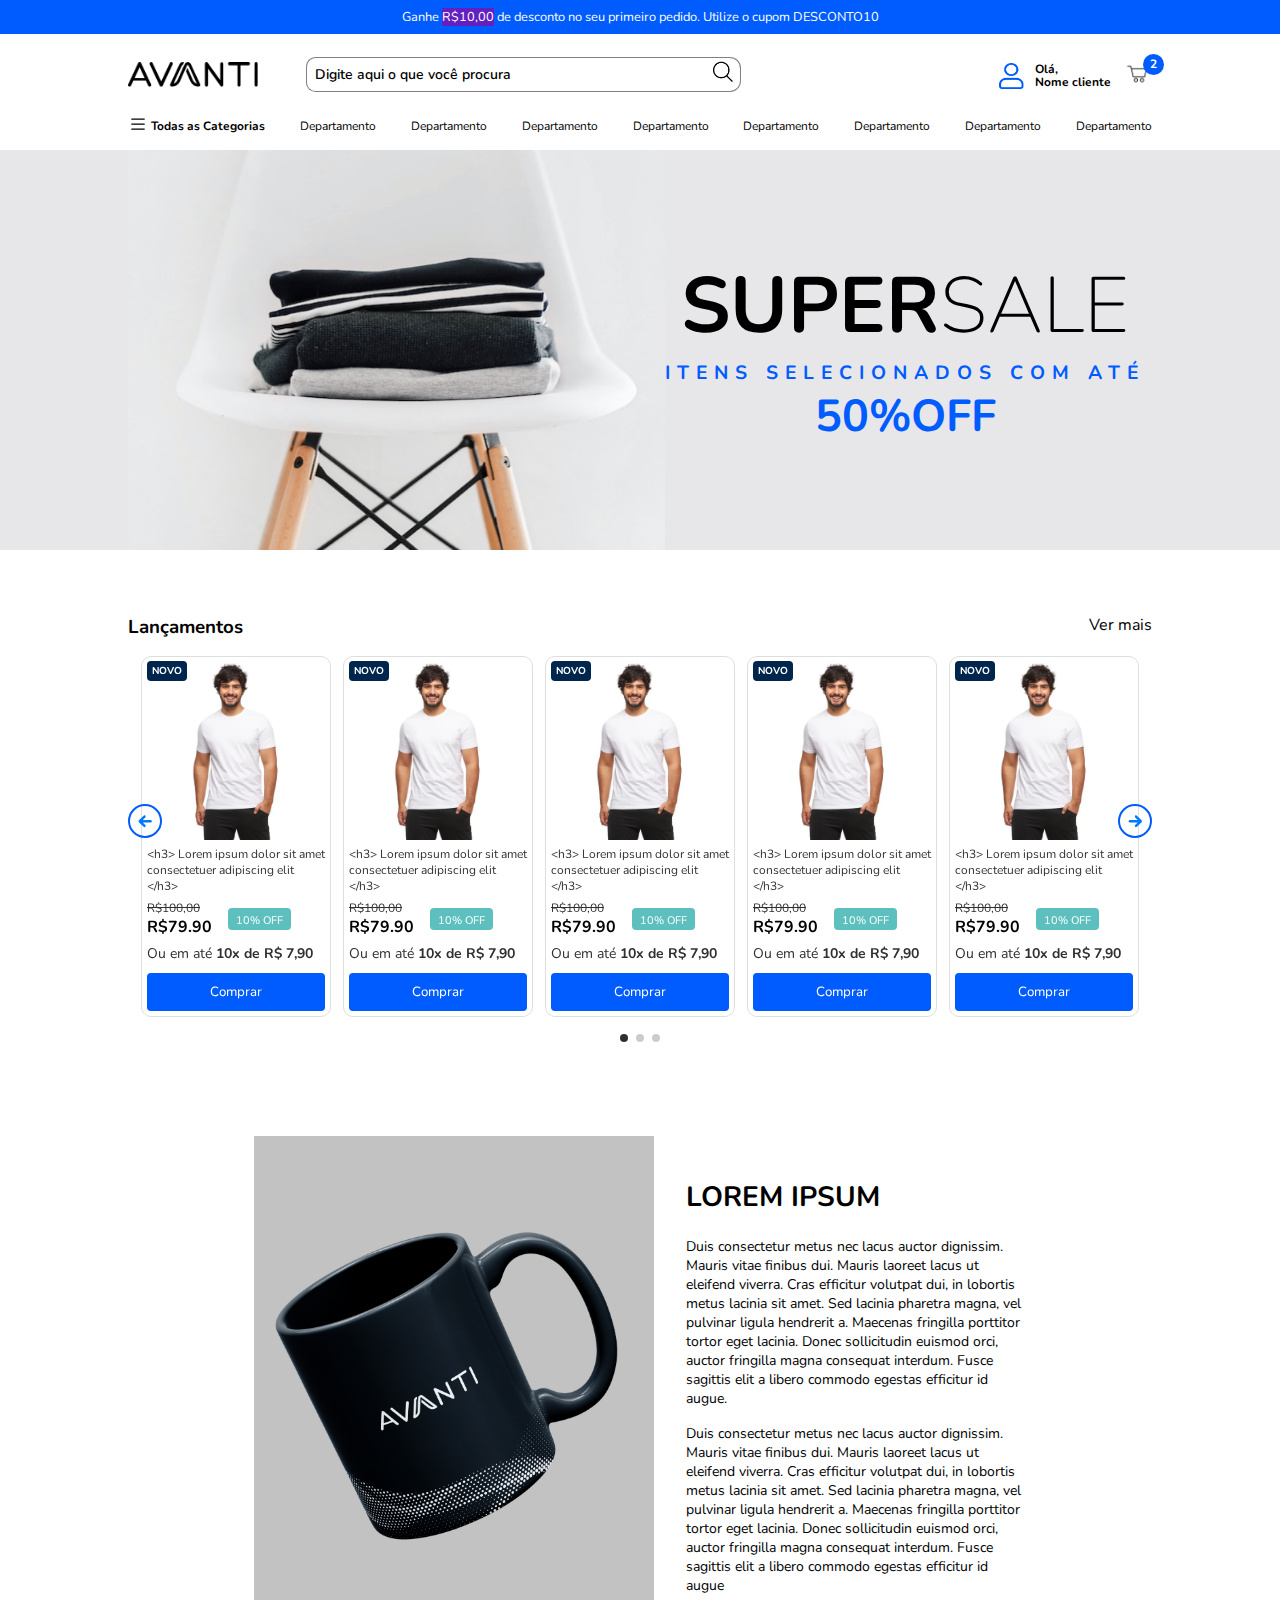
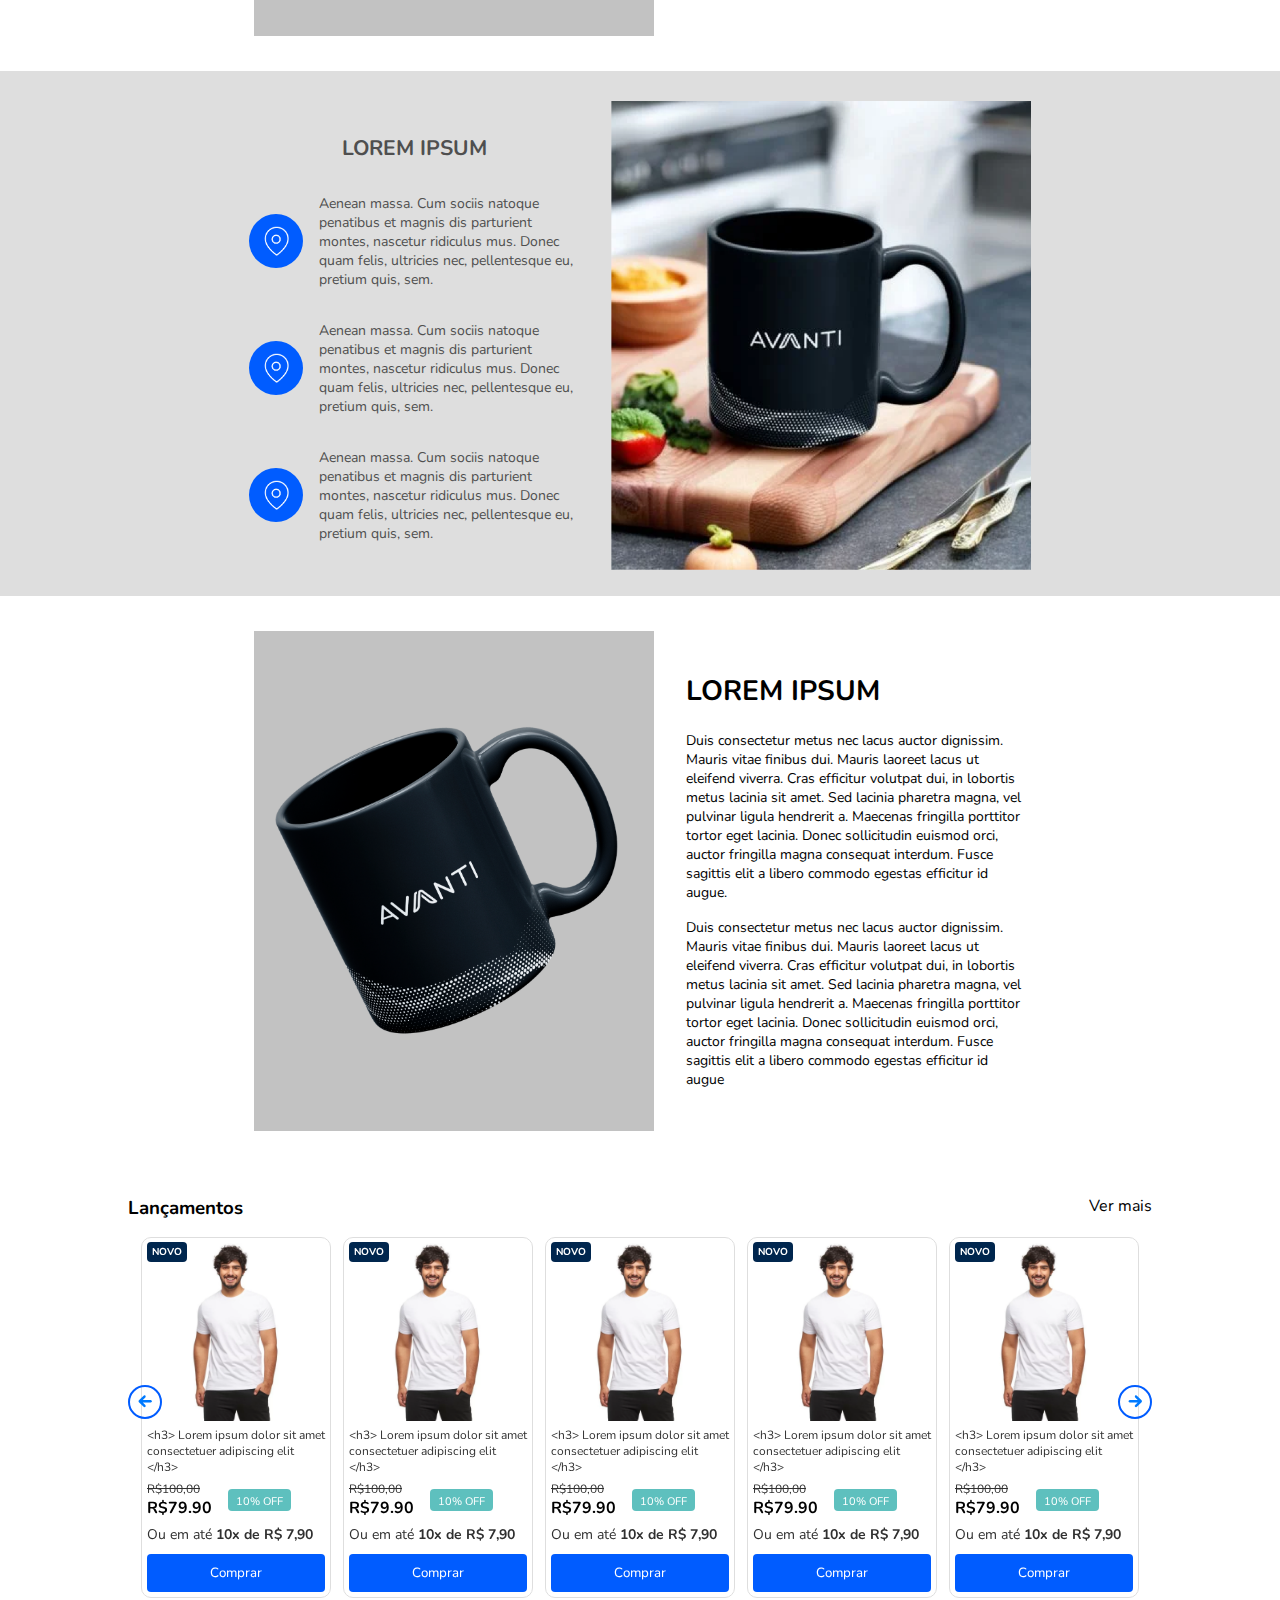
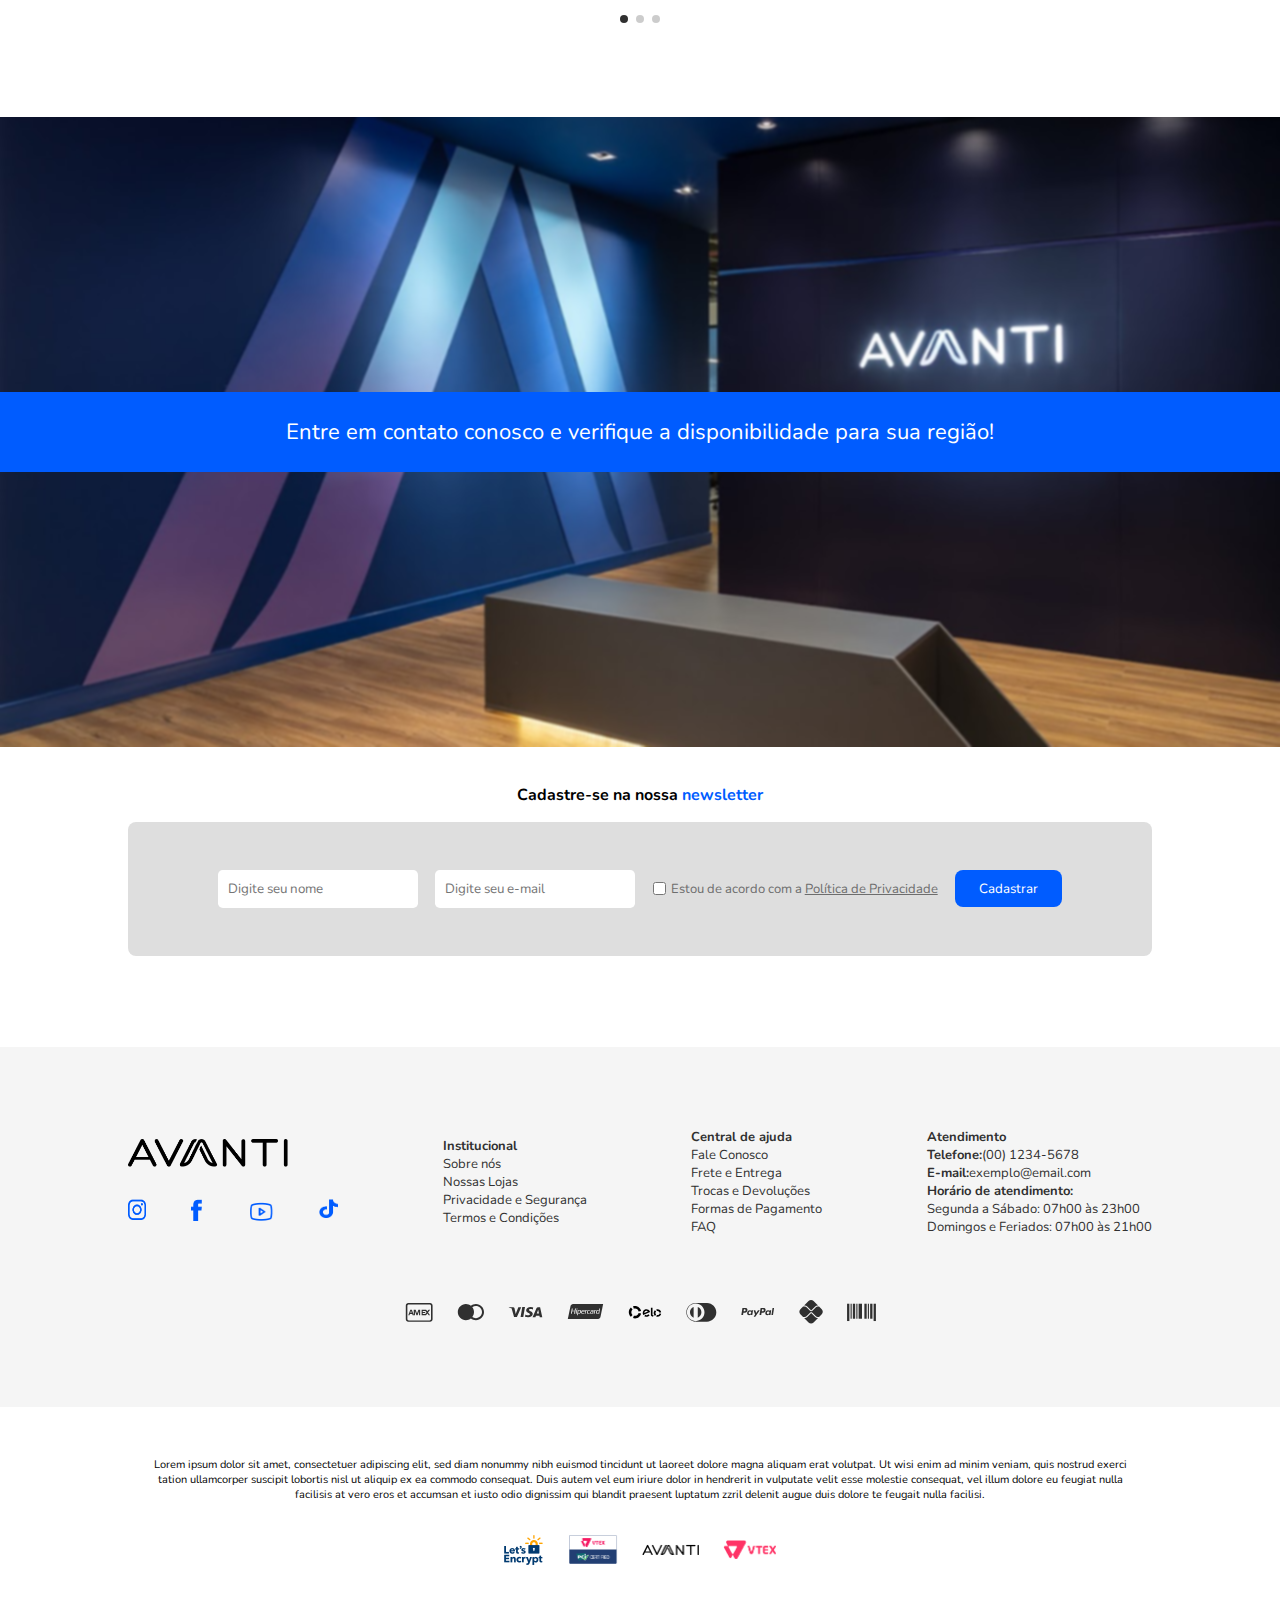
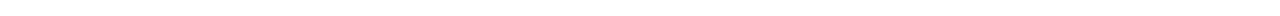
==== commit 9ba9ad43: "refactor: aprimorando menu interativo" ====
--- a/PROJETO 1/index.html
+++ b/PROJETO 1/index.html
@@ -8,7 +8,7 @@
     <link href="https://fonts.googleapis.com/css2?family=Nunito:ital,wght@0,200..1000;1,200..1000&display=swap" rel="stylesheet">
 
     <!--  LINK DO CSS -->
-    <link rel="stylesheet" href="./style.css"/>
+    <link rel="stylesheet" href="./style.css" />
 
     <link rel="stylesheet" href="https://cdn.jsdelivr.net/npm/bootstrap-icons@1.11.3/font/bootstrap-icons.css">
 
@@ -101,72 +101,100 @@
                         <div class="divCat1">
     
                             <div class="childCategories">
-                                <p class="textBoldBlue">Departamento</p>
-                                <svg width="8" height="12" viewBox="0 0 5 9" fill="none" xmlns="http://www.w3.org/2000/svg">
-                                    <path d="M4.45948 5.03932L1.27979 8.27623C0.987123 8.57459 0.512778 8.57459 0.219501 8.27623C-0.0731669 7.97892 -0.0731669 7.49559 0.219501 7.1978L2.86978 4.49986L0.219501 1.80232C-0.0731669 1.50453 -0.0731669 1.02185 0.219501 0.723405C0.512778 0.425531 0.987123 0.425531 1.27979 0.723405L4.45948 3.96032C4.60614 4.10958 4.67943 4.3048 4.67943 4.50002C4.67943 4.69524 4.60614 4.89038 4.45948 5.03932Z" fill="#005CFF"/>
-                                </svg> 
-                            </div>
-
-                            <div class="childCategories">
-                                <p class="pDepartment">Departamento</p>
-                                <svg width="7" height="11" viewBox="0 0 5 9" fill="none" xmlns="http://www.w3.org/2000/svg">
-                                    <path d="M4.45948 5.03932L1.27979 8.27623C0.987123 8.57459 0.512778 8.57459 0.219501 8.27623C-0.0731669 7.97892 -0.0731669 7.49559 0.219501 7.1978L2.86978 4.49986L0.219501 1.80232C-0.0731669 1.50453 -0.0731669 1.02185 0.219501 0.723405C0.512778 0.425531 0.987123 0.425531 1.27979 0.723405L4.45948 3.96032C4.60614 4.10958 4.67943 4.3048 4.67943 4.50002C4.67943 4.69524 4.60614 4.89038 4.45948 5.03932Z" fill="grey"/>
-                                </svg> 
-                            </div>
-
-                            <div class="childCategories">
-                                <p class="pDepartment">Departamento</p>
-                                <svg width="7" height="11" viewBox="0 0 5 9" fill="none" xmlns="http://www.w3.org/2000/svg">
-                                    <path d="M4.45948 5.03932L1.27979 8.27623C0.987123 8.57459 0.512778 8.57459 0.219501 8.27623C-0.0731669 7.97892 -0.0731669 7.49559 0.219501 7.1978L2.86978 4.49986L0.219501 1.80232C-0.0731669 1.50453 -0.0731669 1.02185 0.219501 0.723405C0.512778 0.425531 0.987123 0.425531 1.27979 0.723405L4.45948 3.96032C4.60614 4.10958 4.67943 4.3048 4.67943 4.50002C4.67943 4.69524 4.60614 4.89038 4.45948 5.03932Z" fill="grey"/>
-                                </svg> 
-                            </div>
-    
-                            <div class="childCategories">
-                                <p class="pDepartment">Departamento</p>
-                                <svg width="7" height="11" viewBox="0 0 5 9" fill="none" xmlns="http://www.w3.org/2000/svg">
-                                    <path d="M4.45948 5.03932L1.27979 8.27623C0.987123 8.57459 0.512778 8.57459 0.219501 8.27623C-0.0731669 7.97892 -0.0731669 7.49559 0.219501 7.1978L2.86978 4.49986L0.219501 1.80232C-0.0731669 1.50453 -0.0731669 1.02185 0.219501 0.723405C0.512778 0.425531 0.987123 0.425531 1.27979 0.723405L4.45948 3.96032C4.60614 4.10958 4.67943 4.3048 4.67943 4.50002C4.67943 4.69524 4.60614 4.89038 4.45948 5.03932Z" fill="grey"/>
-                                </svg> 
-                            </div>
-    
-                            <div class="childCategories">
-                                <p class="pDepartment">Departamento</p>
-                                <svg width="7" height="11" viewBox="0 0 5 9" fill="none" xmlns="http://www.w3.org/2000/svg">
-                                    <path d="M4.45948 5.03932L1.27979 8.27623C0.987123 8.57459 0.512778 8.57459 0.219501 8.27623C-0.0731669 7.97892 -0.0731669 7.49559 0.219501 7.1978L2.86978 4.49986L0.219501 1.80232C-0.0731669 1.50453 -0.0731669 1.02185 0.219501 0.723405C0.512778 0.425531 0.987123 0.425531 1.27979 0.723405L4.45948 3.96032C4.60614 4.10958 4.67943 4.3048 4.67943 4.50002C4.67943 4.69524 4.60614 4.89038 4.45948 5.03932Z" fill="grey"/>
-                                </svg> 
-                            </div>
-    
-                            <div class="childCategories">
-                                <p class="pDepartment">Departamento</p>
-                                <svg width="7" height="11" viewBox="0 0 5 9" fill="none" xmlns="http://www.w3.org/2000/svg">
-                                    <path d="M4.45948 5.03932L1.27979 8.27623C0.987123 8.57459 0.512778 8.57459 0.219501 8.27623C-0.0731669 7.97892 -0.0731669 7.49559 0.219501 7.1978L2.86978 4.49986L0.219501 1.80232C-0.0731669 1.50453 -0.0731669 1.02185 0.219501 0.723405C0.512778 0.425531 0.987123 0.425531 1.27979 0.723405L4.45948 3.96032C4.60614 4.10958 4.67943 4.3048 4.67943 4.50002C4.67943 4.69524 4.60614 4.89038 4.45948 5.03932Z" fill="grey"/>
-                                </svg> 
-                            </div>
-    
-                            <div class="childCategories">
-                                <p class="pDepartment">Departamento</p>
-                                <svg width="7" height="11" viewBox="0 0 5 9" fill="none" xmlns="http://www.w3.org/2000/svg">
-                                    <path d="M4.45948 5.03932L1.27979 8.27623C0.987123 8.57459 0.512778 8.57459 0.219501 8.27623C-0.0731669 7.97892 -0.0731669 7.49559 0.219501 7.1978L2.86978 4.49986L0.219501 1.80232C-0.0731669 1.50453 -0.0731669 1.02185 0.219501 0.723405C0.512778 0.425531 0.987123 0.425531 1.27979 0.723405L4.45948 3.96032C4.60614 4.10958 4.67943 4.3048 4.67943 4.50002C4.67943 4.69524 4.60614 4.89038 4.45948 5.03932Z" fill="grey"/>
-                                </svg> 
-                            </div>
-
-                            <div class="childCategories">
-                                <p class="pDepartment">Departamento</p>
-                                <svg width="7" height="11" viewBox="0 0 5 9" fill="none" xmlns="http://www.w3.org/2000/svg">
-                                    <path d="M4.45948 5.03932L1.27979 8.27623C0.987123 8.57459 0.512778 8.57459 0.219501 8.27623C-0.0731669 7.97892 -0.0731669 7.49559 0.219501 7.1978L2.86978 4.49986L0.219501 1.80232C-0.0731669 1.50453 -0.0731669 1.02185 0.219501 0.723405C0.512778 0.425531 0.987123 0.425531 1.27979 0.723405L4.45948 3.96032C4.60614 4.10958 4.67943 4.3048 4.67943 4.50002C4.67943 4.69524 4.60614 4.89038 4.45948 5.03932Z" fill="grey"/>
+                                <p class="pDepartment">Departamento</p>
+                                <svg width="7" height="11" viewBox="0 0 5 9" fill="none" xmlns="http://www.w3.org/2000/svg">
+                                    <path d="M4.45948 5.03932L1.27979 8.27623C0.987123 8.57459 0.512778 8.57459 0.219501 8.27623C-0.0731669 7.97892 -0.0731669 7.49559 0.219501 7.1978L2.86978 4.49986L0.219501 1.80232C-0.0731669 1.50453 -0.0731669 1.02185 0.219501 0.723405C0.512778 0.425531 0.987123 0.425531 1.27979 0.723405L4.45948 3.96032C4.60614 4.10958 4.67943 4.3048 4.67943 4.50002C4.67943 4.69524 4.60614 4.89038 4.45948 5.03932Z" fill="gray"/>
+                                </svg> 
+                            </div>
+
+                            <div class="childCategories">
+                                <p class="pDepartment">Departamento</p>
+                                <svg width="7" height="11" viewBox="0 0 5 9" fill="none" xmlns="http://www.w3.org/2000/svg">
+                                    <path d="M4.45948 5.03932L1.27979 8.27623C0.987123 8.57459 0.512778 8.57459 0.219501 8.27623C-0.0731669 7.97892 -0.0731669 7.49559 0.219501 7.1978L2.86978 4.49986L0.219501 1.80232C-0.0731669 1.50453 -0.0731669 1.02185 0.219501 0.723405C0.512778 0.425531 0.987123 0.425531 1.27979 0.723405L4.45948 3.96032C4.60614 4.10958 4.67943 4.3048 4.67943 4.50002C4.67943 4.69524 4.60614 4.89038 4.45948 5.03932Z" fill="gray"/>
+                                </svg> 
+                            </div>
+
+                            <div class="childCategories">
+                                <p class="pDepartment">Departamento</p>
+                                <svg width="7" height="11" viewBox="0 0 5 9" fill="none" xmlns="http://www.w3.org/2000/svg">
+                                    <path d="M4.45948 5.03932L1.27979 8.27623C0.987123 8.57459 0.512778 8.57459 0.219501 8.27623C-0.0731669 7.97892 -0.0731669 7.49559 0.219501 7.1978L2.86978 4.49986L0.219501 1.80232C-0.0731669 1.50453 -0.0731669 1.02185 0.219501 0.723405C0.512778 0.425531 0.987123 0.425531 1.27979 0.723405L4.45948 3.96032C4.60614 4.10958 4.67943 4.3048 4.67943 4.50002C4.67943 4.69524 4.60614 4.89038 4.45948 5.03932Z" fill="gray"/>
+                                </svg> 
+                            </div>
+
+                            <div class="childCategories">
+                                <p class="pDepartment">Departamento</p>
+                                <svg width="7" height="11" viewBox="0 0 5 9" fill="none" xmlns="http://www.w3.org/2000/svg">
+                                    <path d="M4.45948 5.03932L1.27979 8.27623C0.987123 8.57459 0.512778 8.57459 0.219501 8.27623C-0.0731669 7.97892 -0.0731669 7.49559 0.219501 7.1978L2.86978 4.49986L0.219501 1.80232C-0.0731669 1.50453 -0.0731669 1.02185 0.219501 0.723405C0.512778 0.425531 0.987123 0.425531 1.27979 0.723405L4.45948 3.96032C4.60614 4.10958 4.67943 4.3048 4.67943 4.50002C4.67943 4.69524 4.60614 4.89038 4.45948 5.03932Z" fill="gray"/>
+                                </svg> 
+                            </div>
+
+                            <div class="childCategories">
+                                <p class="pDepartment">Departamento</p>
+                                <svg width="7" height="11" viewBox="0 0 5 9" fill="none" xmlns="http://www.w3.org/2000/svg">
+                                    <path d="M4.45948 5.03932L1.27979 8.27623C0.987123 8.57459 0.512778 8.57459 0.219501 8.27623C-0.0731669 7.97892 -0.0731669 7.49559 0.219501 7.1978L2.86978 4.49986L0.219501 1.80232C-0.0731669 1.50453 -0.0731669 1.02185 0.219501 0.723405C0.512778 0.425531 0.987123 0.425531 1.27979 0.723405L4.45948 3.96032C4.60614 4.10958 4.67943 4.3048 4.67943 4.50002C4.67943 4.69524 4.60614 4.89038 4.45948 5.03932Z" fill="gray"/>
+                                </svg> 
+                            </div>
+
+                            <div class="childCategories">
+                                <p class="pDepartment">Departamento</p>
+                                <svg width="7" height="11" viewBox="0 0 5 9" fill="none" xmlns="http://www.w3.org/2000/svg">
+                                    <path d="M4.45948 5.03932L1.27979 8.27623C0.987123 8.57459 0.512778 8.57459 0.219501 8.27623C-0.0731669 7.97892 -0.0731669 7.49559 0.219501 7.1978L2.86978 4.49986L0.219501 1.80232C-0.0731669 1.50453 -0.0731669 1.02185 0.219501 0.723405C0.512778 0.425531 0.987123 0.425531 1.27979 0.723405L4.45948 3.96032C4.60614 4.10958 4.67943 4.3048 4.67943 4.50002C4.67943 4.69524 4.60614 4.89038 4.45948 5.03932Z" fill="gray"/>
+                                </svg> 
+                            </div>
+
+                            <div class="childCategories">
+                                <p class="pDepartment">Departamento</p>
+                                <svg width="7" height="11" viewBox="0 0 5 9" fill="none" xmlns="http://www.w3.org/2000/svg">
+                                    <path d="M4.45948 5.03932L1.27979 8.27623C0.987123 8.57459 0.512778 8.57459 0.219501 8.27623C-0.0731669 7.97892 -0.0731669 7.49559 0.219501 7.1978L2.86978 4.49986L0.219501 1.80232C-0.0731669 1.50453 -0.0731669 1.02185 0.219501 0.723405C0.512778 0.425531 0.987123 0.425531 1.27979 0.723405L4.45948 3.96032C4.60614 4.10958 4.67943 4.3048 4.67943 4.50002C4.67943 4.69524 4.60614 4.89038 4.45948 5.03932Z" fill="gray"/>
+                                </svg> 
+                            </div>
+    
+                            <div class="childCategories">
+                                <p class="pDepartment">Departamento</p>
+                                <svg width="7" height="11" viewBox="0 0 5 9" fill="none" xmlns="http://www.w3.org/2000/svg">
+                                    <path d="M4.45948 5.03932L1.27979 8.27623C0.987123 8.57459 0.512778 8.57459 0.219501 8.27623C-0.0731669 7.97892 -0.0731669 7.49559 0.219501 7.1978L2.86978 4.49986L0.219501 1.80232C-0.0731669 1.50453 -0.0731669 1.02185 0.219501 0.723405C0.512778 0.425531 0.987123 0.425531 1.27979 0.723405L4.45948 3.96032C4.60614 4.10958 4.67943 4.3048 4.67943 4.50002C4.67943 4.69524 4.60614 4.89038 4.45948 5.03932Z" fill="gray"/>
+                                </svg> 
+                            </div>
+    
+                            <div class="childCategories">
+                                <p class="pDepartment">Departamento</p>
+                                <svg width="7" height="11" viewBox="0 0 5 9" fill="none" xmlns="http://www.w3.org/2000/svg">
+                                    <path d="M4.45948 5.03932L1.27979 8.27623C0.987123 8.57459 0.512778 8.57459 0.219501 8.27623C-0.0731669 7.97892 -0.0731669 7.49559 0.219501 7.1978L2.86978 4.49986L0.219501 1.80232C-0.0731669 1.50453 -0.0731669 1.02185 0.219501 0.723405C0.512778 0.425531 0.987123 0.425531 1.27979 0.723405L4.45948 3.96032C4.60614 4.10958 4.67943 4.3048 4.67943 4.50002C4.67943 4.69524 4.60614 4.89038 4.45948 5.03932Z" fill="gray"/>
+                                </svg> 
+                            </div>
+    
+                            <div class="childCategories">
+                                <p class="pDepartment">Departamento</p>
+                                <svg width="7" height="11" viewBox="0 0 5 9" fill="none" xmlns="http://www.w3.org/2000/svg">
+                                    <path d="M4.45948 5.03932L1.27979 8.27623C0.987123 8.57459 0.512778 8.57459 0.219501 8.27623C-0.0731669 7.97892 -0.0731669 7.49559 0.219501 7.1978L2.86978 4.49986L0.219501 1.80232C-0.0731669 1.50453 -0.0731669 1.02185 0.219501 0.723405C0.512778 0.425531 0.987123 0.425531 1.27979 0.723405L4.45948 3.96032C4.60614 4.10958 4.67943 4.3048 4.67943 4.50002C4.67943 4.69524 4.60614 4.89038 4.45948 5.03932Z" fill="gray"/>
+                                </svg> 
+                            </div>
+    
+                            <div class="childCategories">
+                                <p class="pDepartment">Departamento</p>
+                                <svg width="7" height="11" viewBox="0 0 5 9" fill="none" xmlns="http://www.w3.org/2000/svg">
+                                    <path d="M4.45948 5.03932L1.27979 8.27623C0.987123 8.57459 0.512778 8.57459 0.219501 8.27623C-0.0731669 7.97892 -0.0731669 7.49559 0.219501 7.1978L2.86978 4.49986L0.219501 1.80232C-0.0731669 1.50453 -0.0731669 1.02185 0.219501 0.723405C0.512778 0.425531 0.987123 0.425531 1.27979 0.723405L4.45948 3.96032C4.60614 4.10958 4.67943 4.3048 4.67943 4.50002C4.67943 4.69524 4.60614 4.89038 4.45948 5.03932Z" fill="gray"/>
+                                </svg> 
+                            </div>
+
+                            <div class="childCategories">
+                                <p class="pDepartment">Departamento</p>
+                                <svg width="7" height="11" viewBox="0 0 5 9" fill="none" xmlns="http://www.w3.org/2000/svg">
+                                    <path d="M4.45948 5.03932L1.27979 8.27623C0.987123 8.57459 0.512778 8.57459 0.219501 8.27623C-0.0731669 7.97892 -0.0731669 7.49559 0.219501 7.1978L2.86978 4.49986L0.219501 1.80232C-0.0731669 1.50453 -0.0731669 1.02185 0.219501 0.723405C0.512778 0.425531 0.987123 0.425531 1.27979 0.723405L4.45948 3.96032C4.60614 4.10958 4.67943 4.3048 4.67943 4.50002C4.67943 4.69524 4.60614 4.89038 4.45948 5.03932Z" fill="gray"/>
                                 </svg> 
                             </div>
                             
                             <div class="childCategories">
                                 <p class="pDepartment">Departamento</p>
                                 <svg width="7" height="11" viewBox="0 0 5 9" fill="none" xmlns="http://www.w3.org/2000/svg">
-                                    <path d="M4.45948 5.03932L1.27979 8.27623C0.987123 8.57459 0.512778 8.57459 0.219501 8.27623C-0.0731669 7.97892 -0.0731669 7.49559 0.219501 7.1978L2.86978 4.49986L0.219501 1.80232C-0.0731669 1.50453 -0.0731669 1.02185 0.219501 0.723405C0.512778 0.425531 0.987123 0.425531 1.27979 0.723405L4.45948 3.96032C4.60614 4.10958 4.67943 4.3048 4.67943 4.50002C4.67943 4.69524 4.60614 4.89038 4.45948 5.03932Z" fill="grey"/>
-                                </svg> 
-                            </div>
-
-                            <div class="childCategories">
-                                <p class="pDepartment">Departamento</p>
-                                <svg width="7" height="11" viewBox="0 0 5 9" fill="none" xmlns="http://www.w3.org/2000/svg">
-                                    <path d="M4.45948 5.03932L1.27979 8.27623C0.987123 8.57459 0.512778 8.57459 0.219501 8.27623C-0.0731669 7.97892 -0.0731669 7.49559 0.219501 7.1978L2.86978 4.49986L0.219501 1.80232C-0.0731669 1.50453 -0.0731669 1.02185 0.219501 0.723405C0.512778 0.425531 0.987123 0.425531 1.27979 0.723405L4.45948 3.96032C4.60614 4.10958 4.67943 4.3048 4.67943 4.50002C4.67943 4.69524 4.60614 4.89038 4.45948 5.03932Z" fill="grey"/>
+                                    <path d="M4.45948 5.03932L1.27979 8.27623C0.987123 8.57459 0.512778 8.57459 0.219501 8.27623C-0.0731669 7.97892 -0.0731669 7.49559 0.219501 7.1978L2.86978 4.49986L0.219501 1.80232C-0.0731669 1.50453 -0.0731669 1.02185 0.219501 0.723405C0.512778 0.425531 0.987123 0.425531 1.27979 0.723405L4.45948 3.96032C4.60614 4.10958 4.67943 4.3048 4.67943 4.50002C4.67943 4.69524 4.60614 4.89038 4.45948 5.03932Z" fill="gray"/>
+                                </svg> 
+                            </div>
+
+                            <div class="childCategories">
+                                <p class="pDepartment">Departamento</p>
+                                <svg width="7" height="11" viewBox="0 0 5 9" fill="none" xmlns="http://www.w3.org/2000/svg">
+                                    <path d="M4.45948 5.03932L1.27979 8.27623C0.987123 8.57459 0.512778 8.57459 0.219501 8.27623C-0.0731669 7.97892 -0.0731669 7.49559 0.219501 7.1978L2.86978 4.49986L0.219501 1.80232C-0.0731669 1.50453 -0.0731669 1.02185 0.219501 0.723405C0.512778 0.425531 0.987123 0.425531 1.27979 0.723405L4.45948 3.96032C4.60614 4.10958 4.67943 4.3048 4.67943 4.50002C4.67943 4.69524 4.60614 4.89038 4.45948 5.03932Z" fill="gray"/>
                                 </svg> 
                             </div>
                         </div>
@@ -174,7 +202,7 @@
                        <div class="divMainTwoComponents">
                             <div class="divCategory2">
                                 <div class="divCat2">
-                                    <p class="textBoldBlue">Categoria</p>
+                                    <p>Categoria</p>
                                     <p>Categoria</p>
                                     <p>Categoria</p>
                                     <p>Categoria</p>
@@ -184,7 +212,7 @@
                                     <p>Categoria</p>
                                 </div>
                                 <div class="divCat3">
-                                    <p class="textBoldBlue">Categoria</p>
+                                    <p>Categoria</p>
                                     <p>Categoria</p>
                                     <p>Categoria</p>
                                     <p>Categoria</p>
@@ -194,7 +222,7 @@
                                     <p>Categoria</p>
                                 </div>
                                 <div class="divCat4">
-                                    <p class="textBoldBlue">Categoria</p>
+                                    <p>Categoria</p>
                                     <p>Categoria</p>
                                     <p>Categoria</p>
                                     <p>Categoria</p>
@@ -227,7 +255,7 @@
                 <div class="divMainDepartment">
                     <div class="divChildDepartment">
                         <div>
-                            <p class="textBoldBlue">Categoria</p>
+                            <p>Categoria</p>
                             <p>Categoria</p>
                             <p>Categoria</p>
                             <p>Categoria</p>
@@ -238,7 +266,7 @@
                         </div>
 
                         <div>
-                            <p class="textBoldBlue">Categoria</p>
+                            <p>Categoria</p>
                             <p>Categoria</p>
                             <p>Categoria</p>
                             <p>Categoria</p>
@@ -249,7 +277,7 @@
                         </div>
                         
                         <div>
-                            <p class="textBoldBlue">Categoria</p>
+                            <p>Categoria</p>
                             <p>Categoria</p>
                             <p>Categoria</p>
                             <p>Categoria</p>
--- a/PROJETO 1/style.css
+++ b/PROJETO 1/style.css
@@ -5,10 +5,6 @@
     font-family: "Nunito", sans-serif ;
 }
 
-:root {
-    --swiper-theme-color: #303030;
-}
-
 .textBoldBlue {
     font-weight: 700;
     color: #005cff;
@@ -31,8 +27,6 @@
     max-width: 1024px;
     margin: 0 auto;
 }
-
-
 
 
 header {
@@ -485,8 +479,6 @@
     width: 53px;
     height: 19px;
 }
-
-
 
 
 
@@ -567,8 +559,6 @@
 
 
 
-
-
 .cards {
     max-width: 190px;
     display: flex;
@@ -679,10 +669,9 @@
     background-color: #f5f5f5;
     position: fixed;
     left: 13.8%;
-    border-radius: 4px;
-    font-size: 17px;
+    font-size: 15px;
     padding: 20px 10px 0 10px;
-    height: 260px;
+    height: 280px;
     box-shadow: 1px 1px 2px #000;
 }
 .divCategories {
@@ -695,21 +684,49 @@
     font-size: 15px;
     color: #656565;
 }
+.divCategory2 p:hover {
+    cursor: pointer;
+    font-weight: 700;
+    color: #005CFF;
+}
 .divCategories .divCat1 {
-    border-right: 7px solid #CECECE;
-    border-radius: 5px;
-    height: 170px;
+    height: 255px;
     padding-right: 9px;
-}
+    overflow-y: scroll;
+    overflow-x: hidden;
+
+    display: flex;
+    flex-direction: column;
+    gap: 6px;
+}
+.divCat1::-webkit-scrollbar {
+    width: 4px;
+}
+.divCat1::-webkit-scrollbar-track {
+    border-radius: 10px;
+}
+.divCat1::-webkit-scrollbar-thumb {
+    background: #CECECE;
+    border-radius: 10px;
+}
+  
 .childCategories {
     display: flex;
     align-items: center;
-    justify-content: space-between;
+    gap: 60px;
     color: #303030;
-    width: 180px;
+    width: 210px;
+    cursor: pointer;
+}
+.childCategories:hover p {
+    font-weight: 700;
+    color: #005cff;
+}
+.childCategories:hover svg path {
+    fill: #005CFF;
 }
 .pDepartment {
-    font-size: 17px;
+    font-size: 15px;
     font-weight: 400;
 }
 
@@ -720,11 +737,13 @@
 
 .divMainTwoComponents {
     display: flex;
-    gap: 12.3rem;
+    width: 100%;
+    justify-content: space-between;
 }
 
 .divImgCategories {
     position: relative;
+    align-content: end;
 }
 .divImgCategories img {
     height: 230px;
@@ -739,7 +758,7 @@
 .subDivImg {
     position: absolute;
     color: #fff;
-    bottom: 30px;
+    bottom: 40px;
     left: 10px;
 }
 .subDivImg button {
@@ -761,7 +780,6 @@
 #divDepartments {
     background-color: #f5f5f5;
     box-shadow: 1px 1px 3px #000;
-    border-radius: 4px;
     height: 280px;
     width: 100%;
     padding: 1.3rem .8rem 0 0.8rem;
@@ -777,6 +795,11 @@
     color: #656565;
     font-size: 14px;
     line-height: 27px;
+}
+.divChildDepartment p:hover {
+    cursor: pointer;
+    font-weight: 700;
+    color: #005CFF;
 }
 
 .pointer {
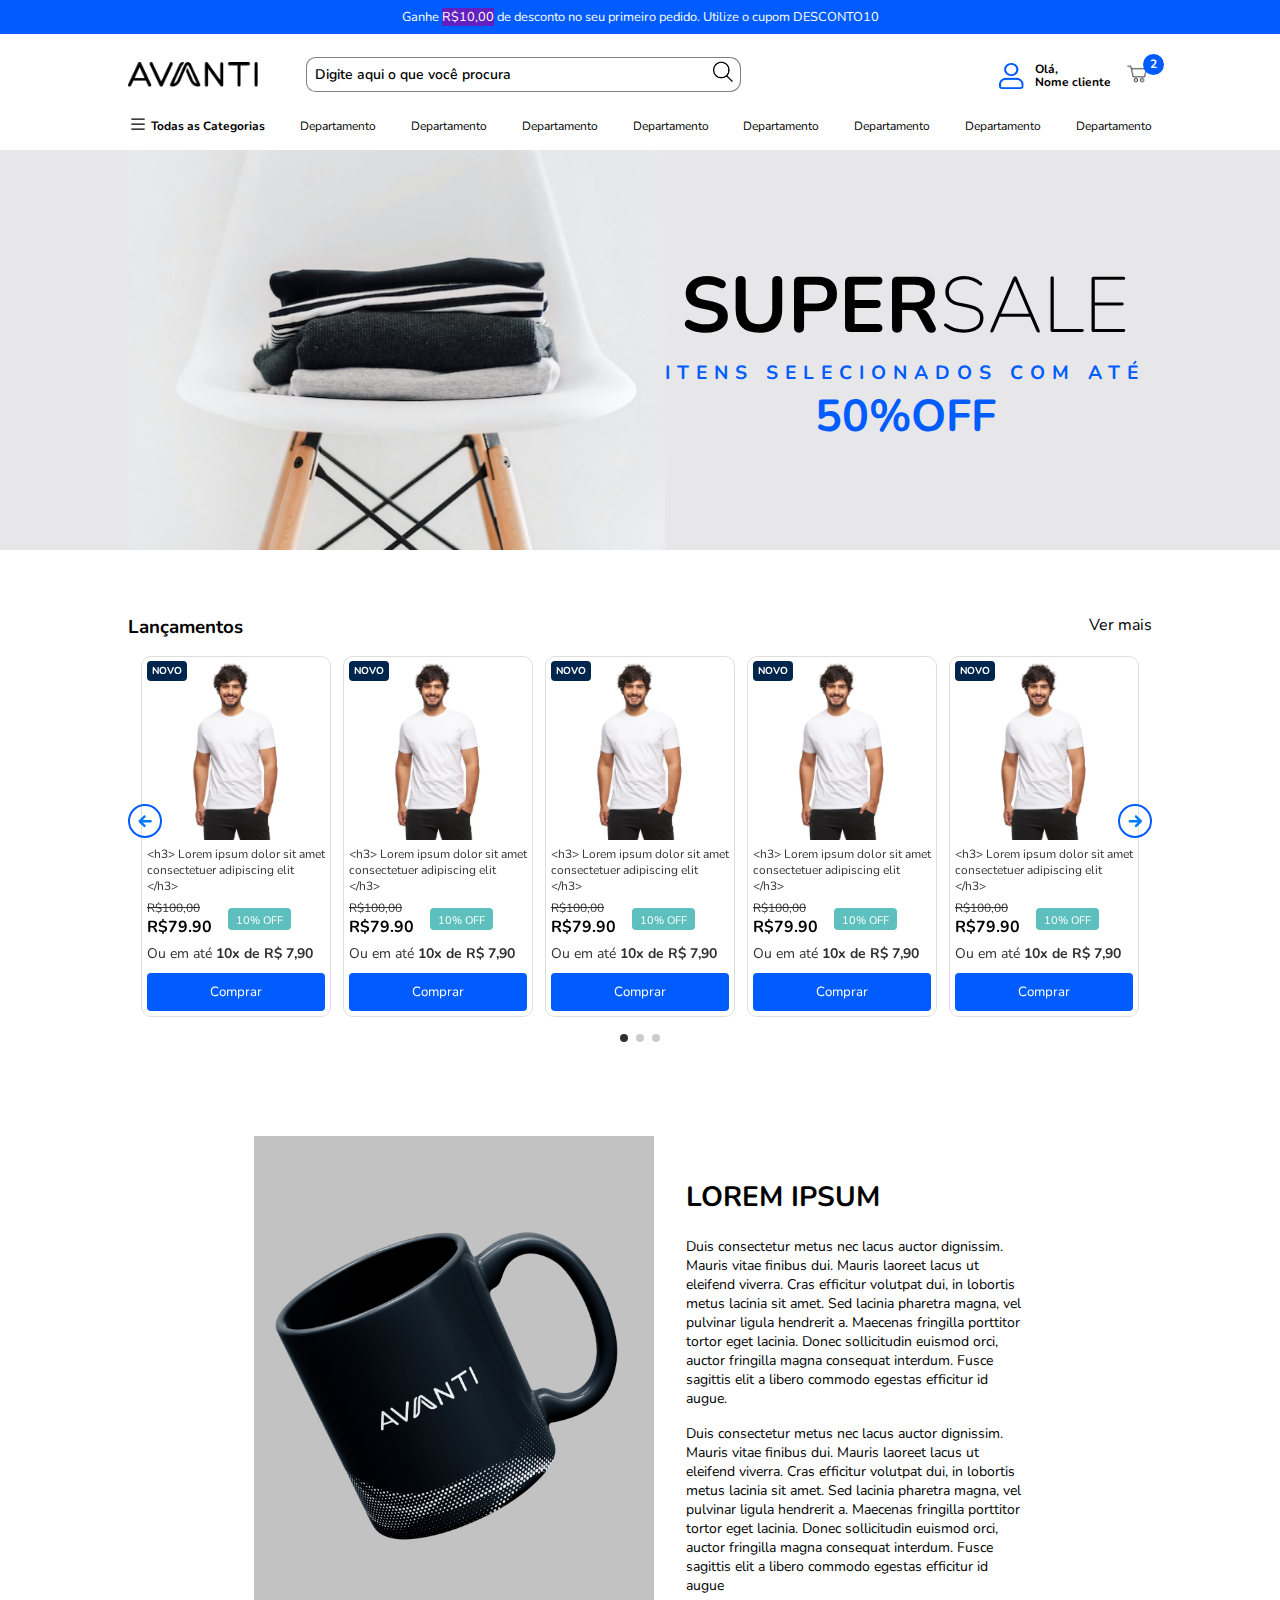
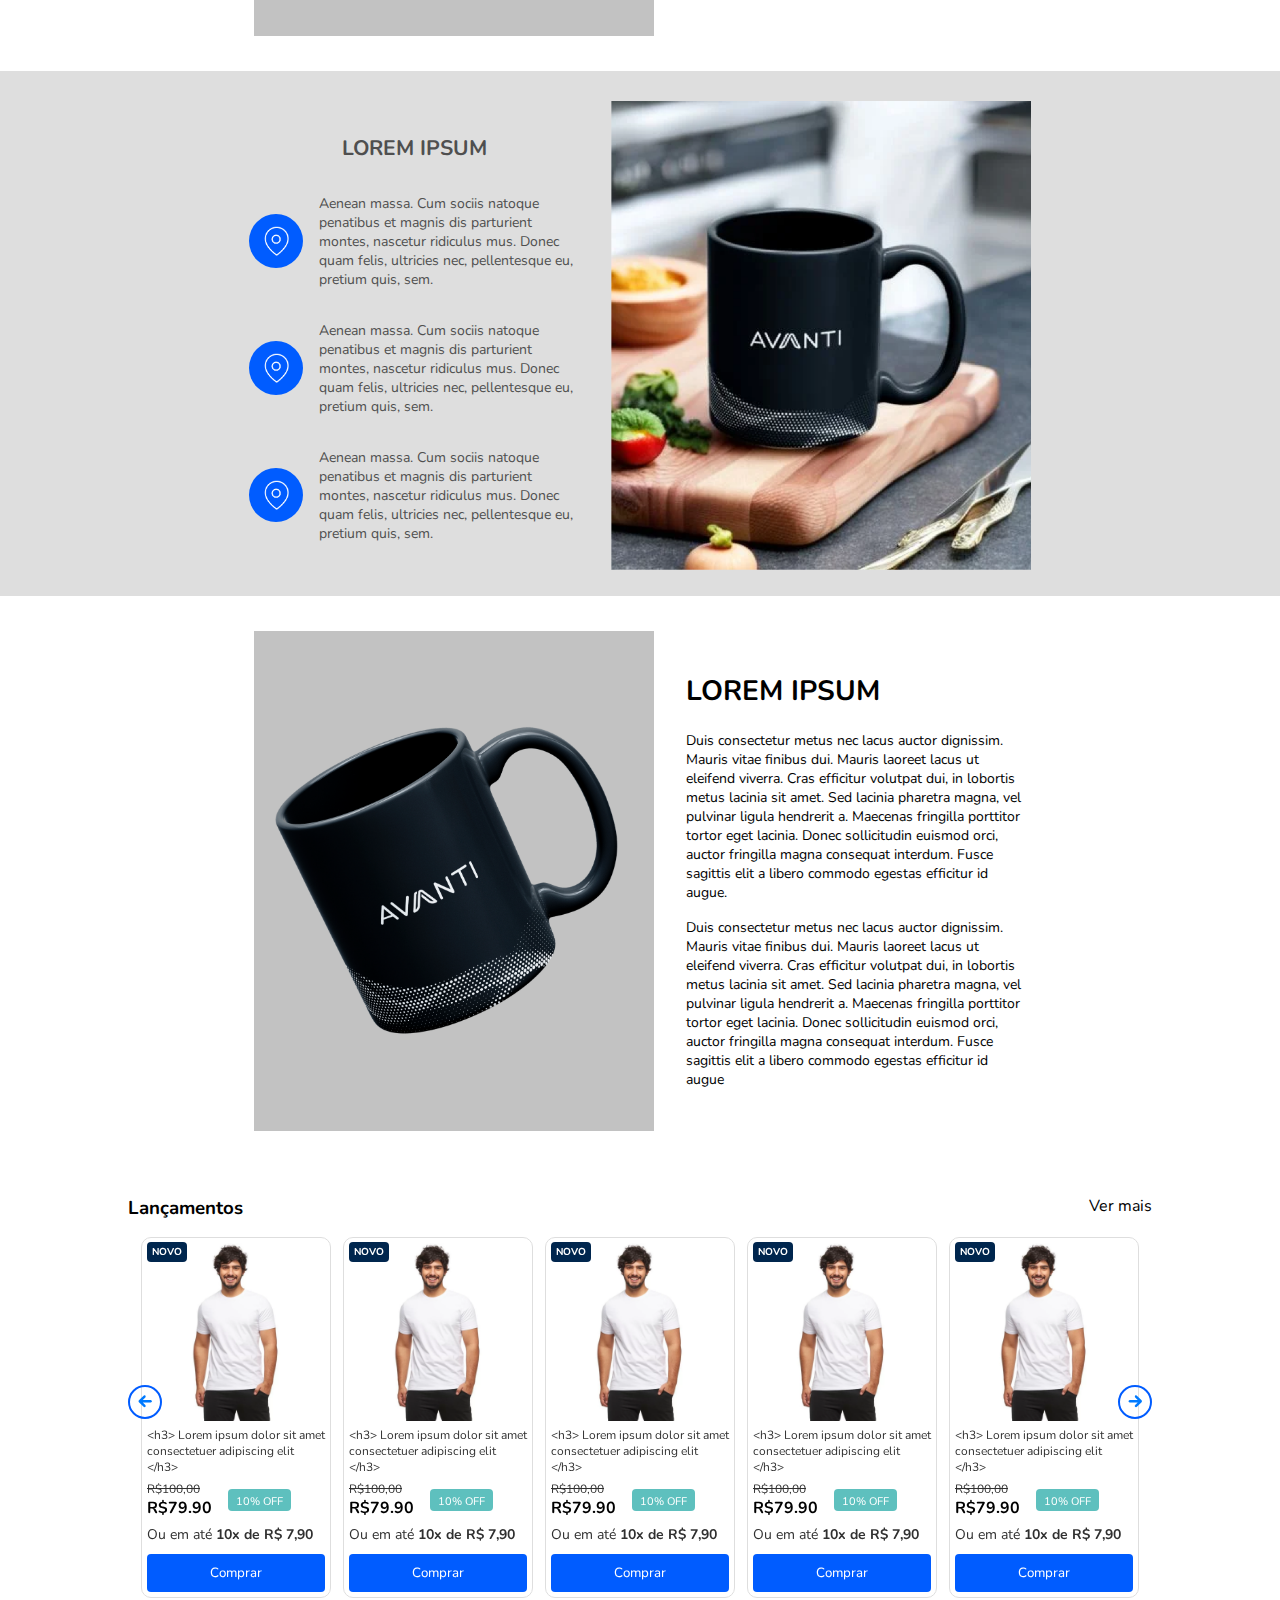
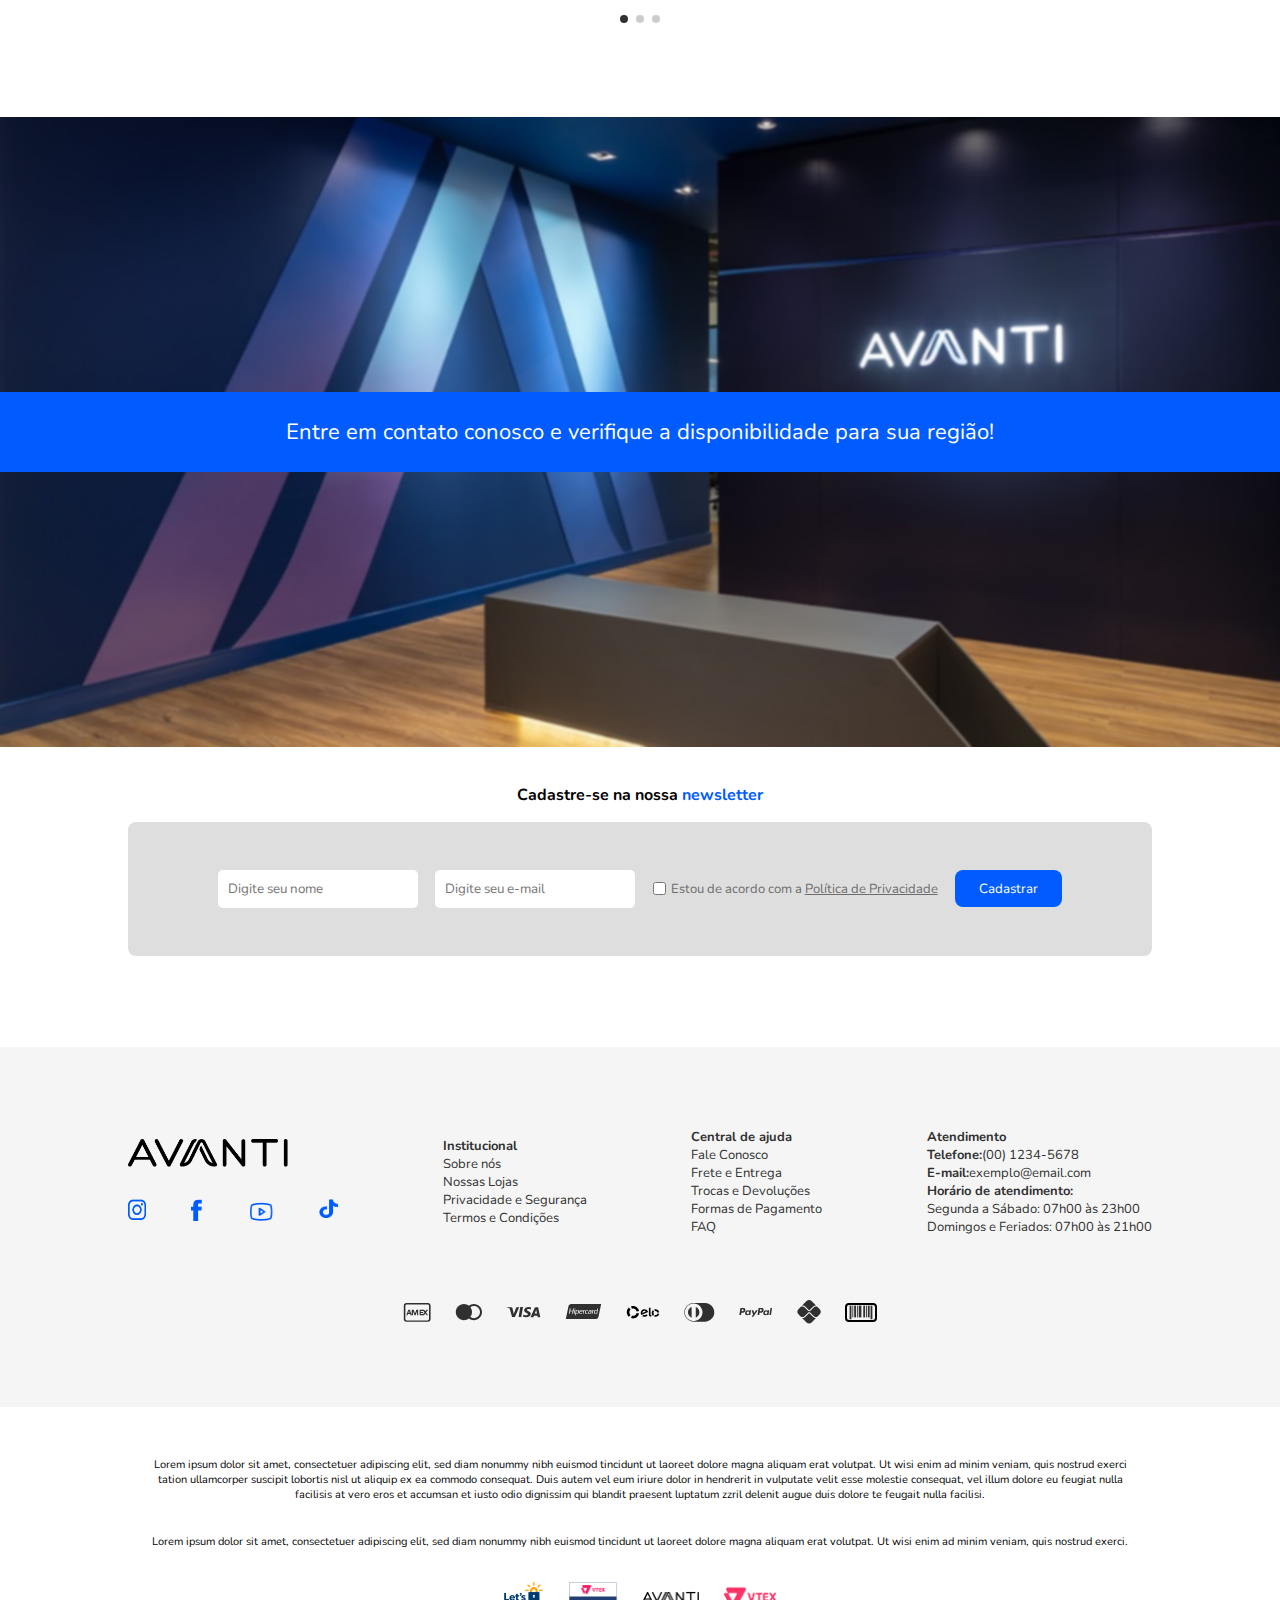
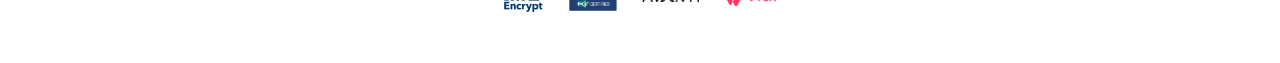
==== commit b1f8ba52: "style: ajustes finais para Mobile" ====
--- a/PROJETO 1/index.html
+++ b/PROJETO 1/index.html
@@ -21,7 +21,7 @@
     <main>
 
         <header>
-            <p>Ganhe <span class="topHeader">R$10,00</span> de desconto no seu primeiro pedido. Utilize o cupom DESCONTO10</p>
+            <p>Ganhe <span class="topHeader">R$10,00</span> de desconto no seu primeiro pedido. Utilize o cupom <span class="forStyleMobile">DESCONTO10</span></p>
             <div class="headerLogo">
                  <div class="part1Header">
                     <div class="headerMobile3items">
@@ -354,9 +354,11 @@
             <div class="backgroundText1">
                 <h2>LOREM IPSUM</h2>
                 
-                <p>Duis consectetur metus nec lacus auctor dignissim. Mauris vitae finibus dui. Mauris laoreet lacus ut eleifend viverra. Cras efficitur volutpat dui, in lobortis metus lacinia sit amet. Sed lacinia pharetra magna, vel pulvinar ligula hendrerit a. Maecenas fringilla porttitor tortor eget lacinia. Donec sollicitudin euismod orci, auctor fringilla magna consequat interdum. Fusce sagittis elit a libero commodo egestas efficitur id augue.</p>
-
-                <p>Duis consectetur metus nec lacus auctor dignissim. Mauris vitae finibus dui. Mauris laoreet lacus ut eleifend viverra. Cras efficitur volutpat dui, in lobortis metus lacinia sit amet. Sed lacinia pharetra magna, vel pulvinar ligula hendrerit a. Maecenas fringilla porttitor tortor eget lacinia. Donec sollicitudin euismod orci, auctor fringilla magna consequat interdum. Fusce sagittis elit a libero commodo egestas efficitur id augue</p>
+                <p class="section3Mobile">Aenean massa. Cum sociis natoque penatibus et magnis dis parturient montes, nascetur ridiculus mus. Donec quam felis, ultricies nec, pellentesque eu, pretium quis, sem. Nulla consequat massa quis enim.</p>
+                <p class="section3FullScreen">Duis consectetur metus nec lacus auctor dignissim. Mauris vitae finibus dui. Mauris laoreet lacus ut eleifend viverra. Cras efficitur volutpat dui, in lobortis metus lacinia sit amet. Sed lacinia pharetra magna, vel pulvinar ligula hendrerit a. Maecenas fringilla porttitor tortor eget lacinia. Donec sollicitudin euismod orci, auctor fringilla magna consequat interdum. Fusce sagittis elit a libero commodo egestas efficitur id augue.</p>
+
+                <p class="section3Mobile">Cras dignissim est et pellentesque tincidunt. Praesent bibendum quis velit a aliquam. Ut vestibulum turpis eget mi iaculis ullamcorper. Curabitur nec metus sed tortor sollicitudin porta nec eu enim. Ut fermentum scelerisque tortor mollis volutpat. Mauris iaculis magna nisl, vel porttitor augue placerat et.</p>
+                <p class="section3FullScreen">Duis consectetur metus nec lacus auctor dignissim. Mauris vitae finibus dui. Mauris laoreet lacus ut eleifend viverra. Cras efficitur volutpat dui, in lobortis metus lacinia sit amet. Sed lacinia pharetra magna, vel pulvinar ligula hendrerit a. Maecenas fringilla porttitor tortor eget lacinia. Donec sollicitudin euismod orci, auctor fringilla magna consequat interdum. Fusce sagittis elit a libero commodo egestas efficitur id augue</p>
             </div>
         </section>
 
@@ -403,9 +405,11 @@
             <div class="backgroundText1">
                 <h2>LOREM IPSUM</h2>
                 
-                <p>Duis consectetur metus nec lacus auctor dignissim. Mauris vitae finibus dui. Mauris laoreet lacus ut eleifend viverra. Cras efficitur volutpat dui, in lobortis metus lacinia sit amet. Sed lacinia pharetra magna, vel pulvinar ligula hendrerit a. Maecenas fringilla porttitor tortor eget lacinia. Donec sollicitudin euismod orci, auctor fringilla magna consequat interdum. Fusce sagittis elit a libero commodo egestas efficitur id augue.</p>
-
-                <p>Duis consectetur metus nec lacus auctor dignissim. Mauris vitae finibus dui. Mauris laoreet lacus ut eleifend viverra. Cras efficitur volutpat dui, in lobortis metus lacinia sit amet. Sed lacinia pharetra magna, vel pulvinar ligula hendrerit a. Maecenas fringilla porttitor tortor eget lacinia. Donec sollicitudin euismod orci, auctor fringilla magna consequat interdum. Fusce sagittis elit a libero commodo egestas efficitur id augue</p>
+                <p class="section3Mobile">Aenean massa. Cum sociis natoque penatibus et magnis dis parturient montes, nascetur ridiculus mus. Donec quam felis, ultricies nec, pellentesque eu, pretium quis, sem. Nulla consequat massa quis enim.</p>
+                <p class="section3FullScreen">Duis consectetur metus nec lacus auctor dignissim. Mauris vitae finibus dui. Mauris laoreet lacus ut eleifend viverra. Cras efficitur volutpat dui, in lobortis metus lacinia sit amet. Sed lacinia pharetra magna, vel pulvinar ligula hendrerit a. Maecenas fringilla porttitor tortor eget lacinia. Donec sollicitudin euismod orci, auctor fringilla magna consequat interdum. Fusce sagittis elit a libero commodo egestas efficitur id augue.</p>
+
+                <p class="section3Mobile">Cras dignissim est et pellentesque tincidunt. Praesent bibendum quis velit a aliquam. Ut vestibulum turpis eget mi iaculis ullamcorper. Curabitur nec metus sed tortor sollicitudin porta nec eu enim. Ut fermentum scelerisque tortor mollis volutpat. Mauris iaculis magna nisl, vel porttitor augue placerat et.</p>
+                <p class="section3FullScreen">Duis consectetur metus nec lacus auctor dignissim. Mauris vitae finibus dui. Mauris laoreet lacus ut eleifend viverra. Cras efficitur volutpat dui, in lobortis metus lacinia sit amet. Sed lacinia pharetra magna, vel pulvinar ligula hendrerit a. Maecenas fringilla porttitor tortor eget lacinia. Donec sollicitudin euismod orci, auctor fringilla magna consequat interdum. Fusce sagittis elit a libero commodo egestas efficitur id augue</p>
             </div>
         </section>
 
@@ -576,7 +580,7 @@
         <footer class="section9">
             <p class="textComputer">Lorem ipsum dolor sit amet, consectetuer adipiscing elit, sed diam nonummy nibh euismod tincidunt ut laoreet dolore magna aliquam erat volutpat. Ut wisi enim ad minim veniam, quis nostrud exerci tation ullamcorper suscipit lobortis nisl ut aliquip ex ea commodo consequat. Duis autem vel eum iriure dolor in hendrerit in vulputate velit esse molestie consequat, vel illum dolore eu feugiat nulla facilisis at vero eros et accumsan et iusto odio dignissim qui blandit praesent luptatum zzril delenit augue duis dolore te feugait nulla facilisi.</p>
 
-            <p class="textMobile">Lorem ipsum dolor sit amet, consectetuer adipiscing elit, sed diam nonummy nibh euismod tincidunt ut laoreet dolore magna aliquam erat volutpat. Ut wisi enim ad minim veniam, quis nostrud exerci.</p>
+            <p class="section9Mobile">Lorem ipsum dolor sit amet, consectetuer adipiscing elit, sed diam nonummy nibh euismod tincidunt ut laoreet dolore magna aliquam erat volutpat. Ut wisi enim ad minim veniam, quis nostrud exerci.</p>
 
             <div class="imgsFooter">
                 <img class="imgFooter1" src="./img/imgFooter1.png" alt="Patrocinador 1"> 
--- a/PROJETO 1/style.css
+++ b/PROJETO 1/style.css
@@ -443,6 +443,11 @@
     align-items: center;
     justify-content: center;
     gap: 1.5rem;
+}
+.flagCards .flagBoleto {
+    border: 2px solid #000;
+    border-radius: 4px;
+    width: 32px;
 }
 
 .section9 {
@@ -822,6 +827,9 @@
 .textMobile {
     display: none;
 }
+.section3Mobile {
+    display: none;
+}
 
 .notificationCarMobile {
     display: none;
@@ -924,7 +932,7 @@
         top: 100px;
     }
 }
-@media (min-width: 425px) {   
+@media (min-width: 426px) {   
     .carComprasMobile {
         display: none;
     }
@@ -951,6 +959,10 @@
     }
 }
 @media (max-width: 426px) {
+    .forStyleMobile {
+        font-weight: 100;
+    }
+
     .section2-1 {
         margin: 0 6px;
     }
@@ -961,6 +973,7 @@
     }
     .pSection6 {
         text-align: center;
+        padding: 0 10px;
     }
     .headerMobile3items {
         width: 100%;
@@ -1078,20 +1091,36 @@
     .lastTextSection8 {
         border-bottom: 1px solid #DDDDDD;
     }
-
-    .textComputer {
+    .section9 .textComputer {
         display: none;
     }
-    .textMobile {
+    .section9 .section9Mobile {
+        font-size: 13px;
+        color: #303030;
+    }
+    .section9Mobile {
         display: block;
         padding: 0 14px;
     }
+
     .imgsFooter {
         width: 100%;
         display: flex;
         justify-content: center;
         align-items: center;
-        gap: 1.2rem;
+        gap: 2rem;
+    }
+
+    .backgroundCup1 {
+        max-width: 100%;
+    }
+    .section3FullScreen {
+        display: none;
+    }
+    .section3Mobile {
+        display: inline;
+        font-size: 16px;
+        font-weight: 400;
     }
 
     .section4Img {
@@ -1150,4 +1179,9 @@
     .flagCards svg path, .flagCards svg rect {
         fill: #000;
     }
+}
+@media (max-width: 320px) {
+    .backgroundText1 {
+        padding: 0 10px;
+    }
 }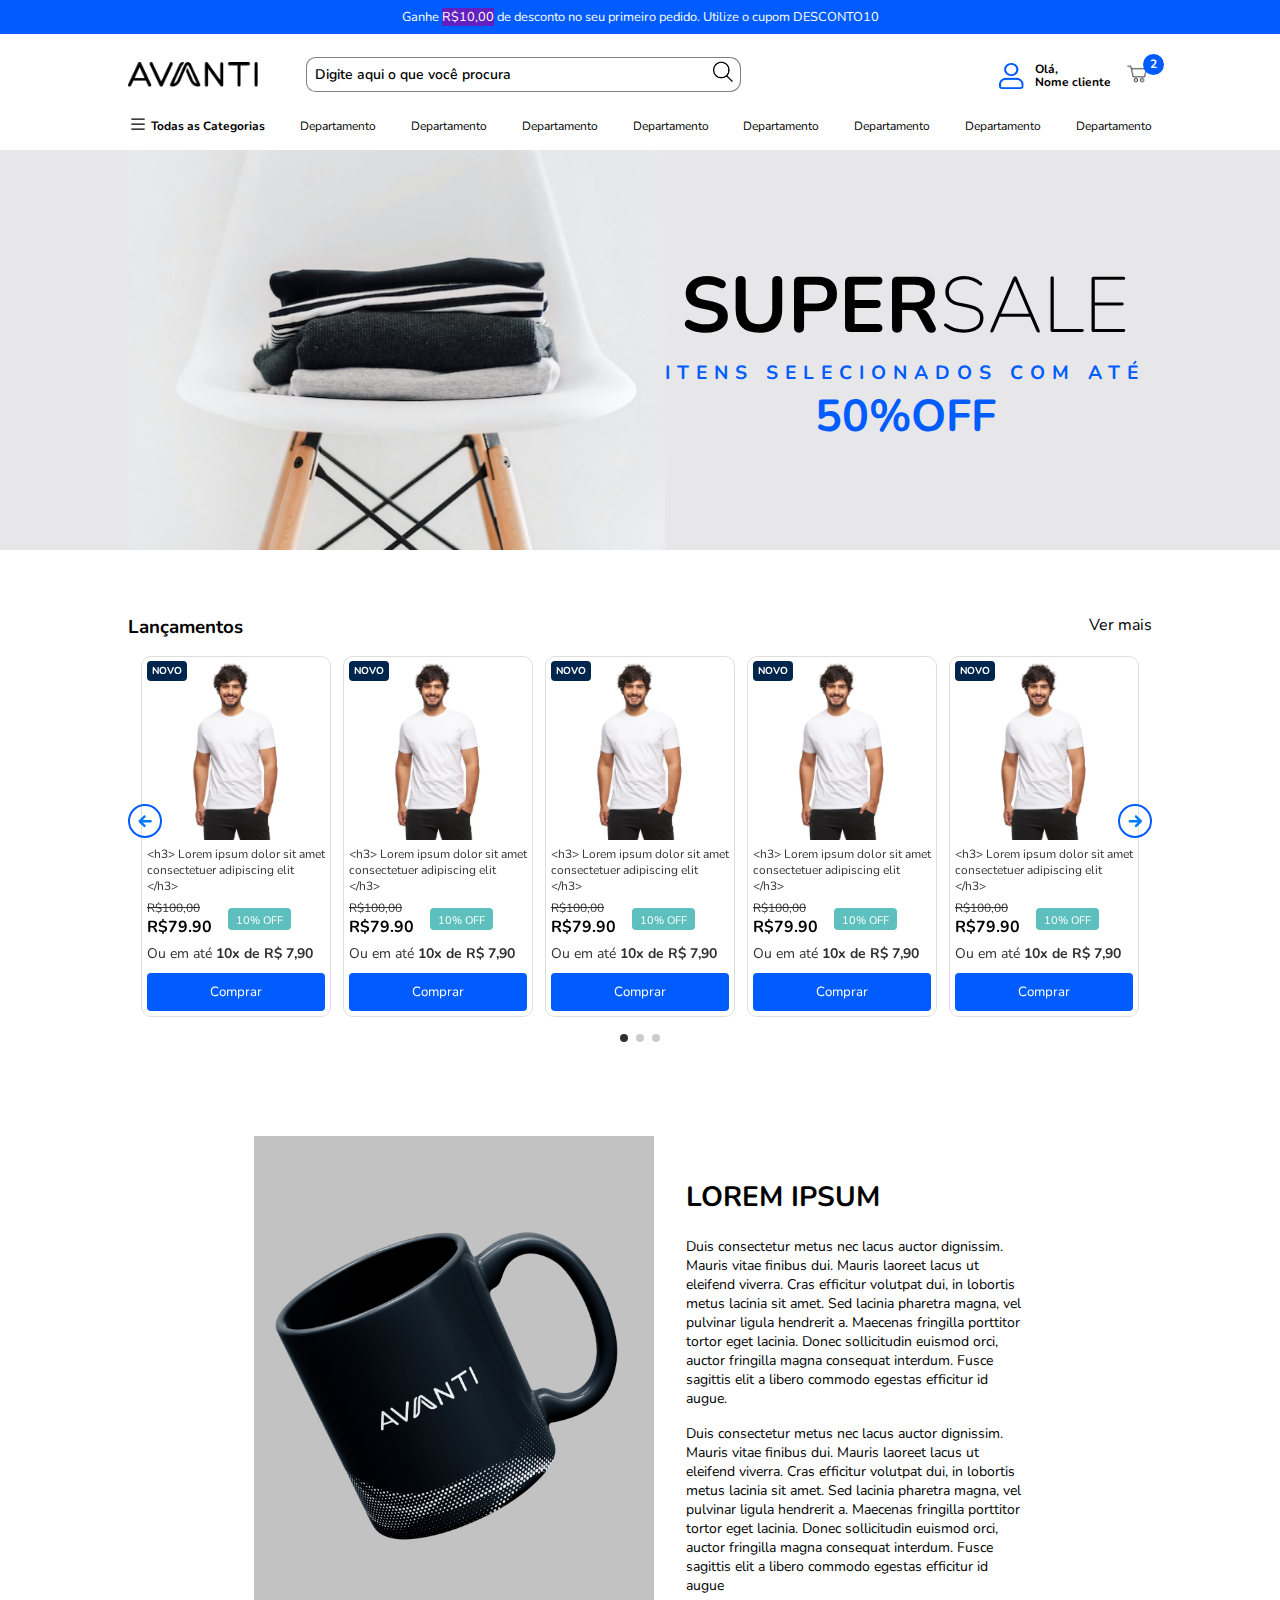
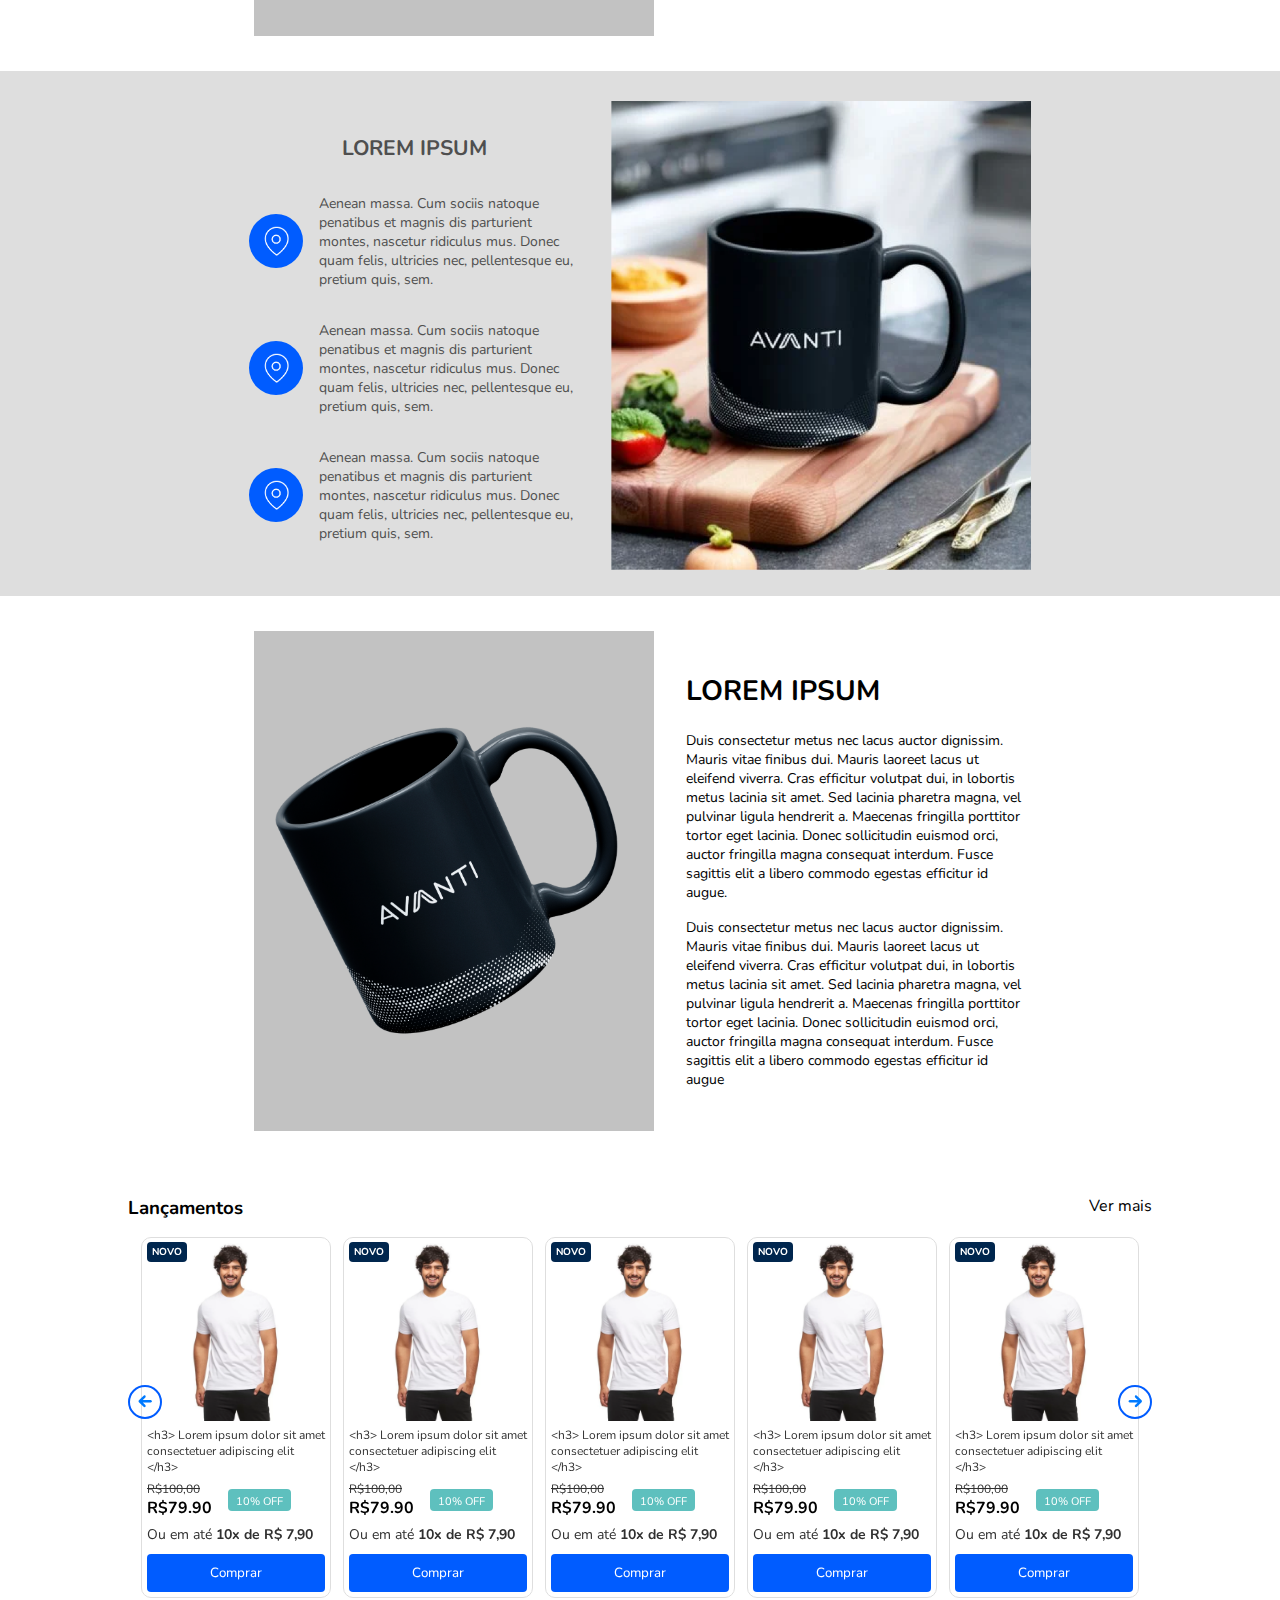
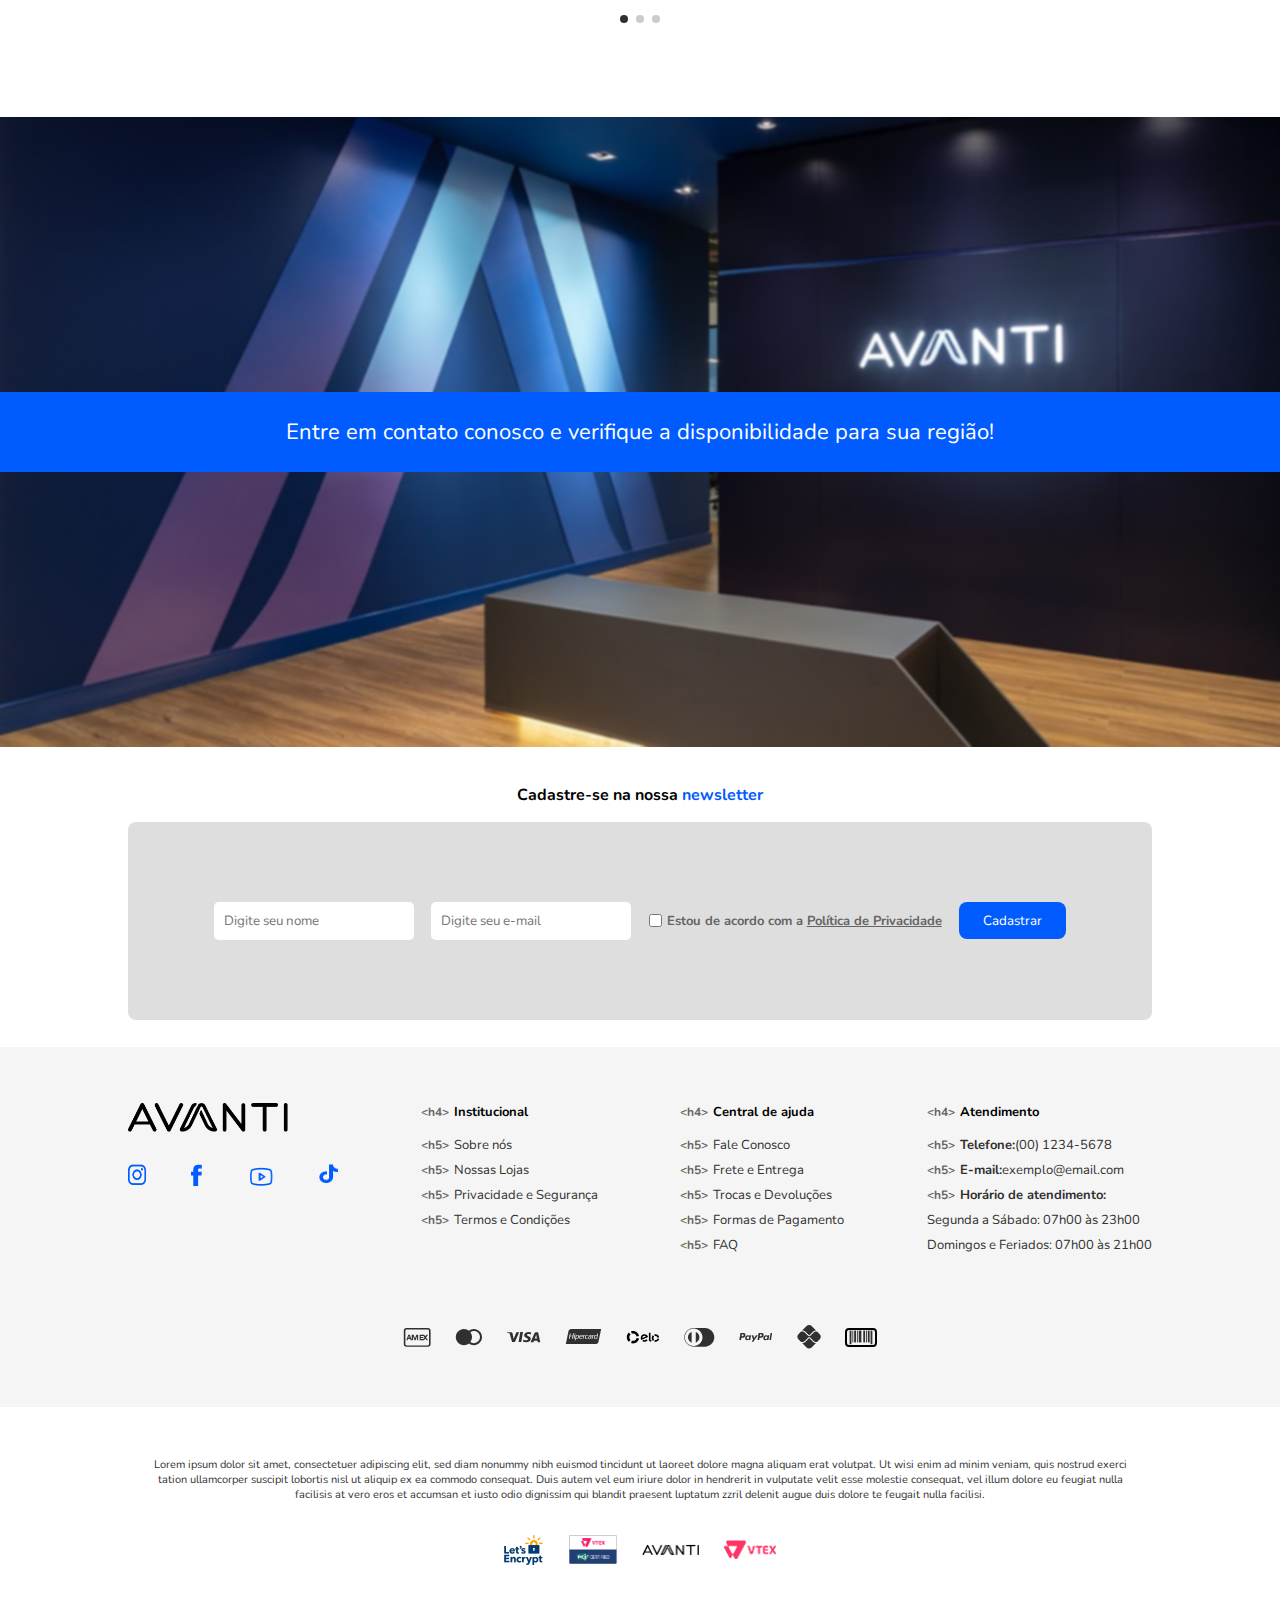
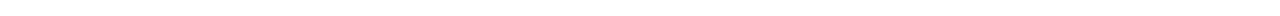
==== commit ce528854: "style: ajustes finais tela: computador" ====
--- a/PROJETO 1/index.html
+++ b/PROJETO 1/index.html
@@ -454,8 +454,8 @@
             <p class="titleNewsLetter">Cadastre-se na nossa <span style="color: #005cff">newsletter</span></p>
 
             <form class="formNewsLetter">
-                <input class="inputNewsLetter" type="text" placeholder="Digite seu nome">
-                <input class="inputNewsLetter" type="text"  placeholder="Digite seu e-mail">
+                <input class="inputNewsLetter" type="text" required placeholder="Digite seu nome">
+                <input class="inputNewsLetter" type="email" required  placeholder="Digite seu e-mail">
 
                 <div class="boxPoliticaPrivacidade">
                     <input type="checkbox" id="politicaPrivacidade">
@@ -480,49 +480,51 @@
                     </div>
                 </div>
 
-                <div class="section8Child textSection8">
+                <div class="section8Child section8ChildText textSection8">
                     <div class="divAccordion accordionText1">
-                        <h4>Institucional</h4>
+                        <h4>
+                            <span class="startFormated">&lt;h4&gt;</span>Institucional
+                        </h4>
                         <svg class="dNone accordionText" width="12" height="8" viewBox="0 0 12 8" xmlns="http://www.w3.org/2000/svg">
                             <path d="M10.5 3.17937e-09L12 1.5285L6 7.5L3.23978e-09 1.5285L1.5 2.22556e-08L6 4.5L10.5 3.17937e-09Z" fill="#005CFF"/></svg>
                         </svg>
                     </div>
 
                     <div class="textAccordion1 dNone">
-                        <p class="ptextSection8">Sobre nós</p>
-                        <p class="ptextSection8">Nossas Lojas</p>
-                        <p class="ptextSection8">Privacidade e Segurança</p>
-                        <p class="ptextSection8">Termos e Condições</p>
-                    </div>
-                </div>
-                <div class="section8Child textSection8">
+                        <p class="ptextSection8"><span class="startFormated">&lt;h5&gt;</span>Sobre nós</p>
+                        <p class="ptextSection8"><span class="startFormated">&lt;h5&gt;</span>Nossas Lojas</p>
+                        <p class="ptextSection8"><span class="startFormated">&lt;h5&gt;</span>Privacidade e Segurança</p>
+                        <p class="ptextSection8"><span class="startFormated">&lt;h5&gt;</span>Termos e Condições</p>
+                    </div>
+                </div>
+                <div class="section8Child section8ChildText textSection8">
                     <div class="divAccordion accordionText2">
-                        <h4>Central de ajuda</h4>
+                        <h4><span class="startFormated">&lt;h4&gt;</span>Central de ajuda</h4>
                         <svg class="dNone accordionText" width="12" height="8" viewBox="0 0 12 8" xmlns="http://www.w3.org/2000/svg">
                             <path d="M10.5 3.17937e-09L12 1.5285L6 7.5L3.23978e-09 1.5285L1.5 2.22556e-08L6 4.5L10.5 3.17937e-09Z" fill="#005CFF"/></svg>
                         </svg>
                     </div>
 
                    <div class="textAccordion2 dNone">
-                    <p class="ptextSection8">Fale Conosco</p>
-                    <p class="ptextSection8">Frete e Entrega</p>
-                    <p class="ptextSection8">Trocas e Devoluções</p>
-                    <p class="ptextSection8">Formas de Pagamento</p>
-                    <p class="ptextSection8">FAQ</p>
+                    <p class="ptextSection8"><span class="startFormated">&lt;h5&gt;</span>Fale Conosco</p>
+                    <p class="ptextSection8"><span class="startFormated">&lt;h5&gt;</span>Frete e Entrega</p>
+                    <p class="ptextSection8"><span class="startFormated">&lt;h5&gt;</span>Trocas e Devoluções</p>
+                    <p class="ptextSection8"><span class="startFormated">&lt;h5&gt;</span>Formas de Pagamento</p>
+                    <p class="ptextSection8"><span class="startFormated">&lt;h5&gt;</span>FAQ</p>
                    </div>
                 </div>
-                <div class="section8Child textSection8 lastTextSection8">
+                <div class="section8Child section8ChildText textSection8 lastTextSection8">
                     <div class="divAccordion accordionText3">
-                        <h4>Atendimento</h4>
+                        <h4><span class="startFormated">&lt;h4&gt;</span>Atendimento</h4>
                         <svg class="dNone accordionText" width="12" height="8" viewBox="0 0 12 8" xmlns="http://www.w3.org/2000/svg">
                             <path d="M10.5 3.17937e-09L12 1.5285L6 7.5L3.23978e-09 1.5285L1.5 2.22556e-08L6 4.5L10.5 3.17937e-09Z" fill="#005CFF"/></svg>
                         </svg>
                     </div>
 
                     <div class="textAccordion3 dNone">
-                        <p class="ptextSection8"><span class="textBold">Telefone:</span>(00) 1234-5678</p>
-                        <p class="ptextSection8"><span class="textBold">E-mail:</span>exemplo@email.com</p>
-                        <p class="ptextSection8"><span class="textBold">Horário de atendimento:</span></p>
+                        <p class="ptextSection8"><span class="startFormated">&lt;h5&gt;</span><span class="textBold">Telefone:</span>(00) 1234-5678</p>
+                        <p class="ptextSection8"><span class="startFormated">&lt;h5&gt;</span><span class="textBold">E-mail:</span>exemplo@email.com</p>
+                        <p class="ptextSection8"><span class="startFormated">&lt;h5&gt;</span><span class="textBold">Horário de atendimento:</span></p>
 
                         <p class="ptextSection8">Segunda a Sábado: 07h00 às 23h00</p>
                         <p class="ptextSection8">Domingos e Feriados: 07h00 às 21h00</p>
--- a/PROJETO 1/style.css
+++ b/PROJETO 1/style.css
@@ -342,7 +342,7 @@
     justify-content: center;
     gap: 1.1rem;
     background-color: #dedede;
-    padding: 3rem 4rem;
+    padding: 5rem 4rem;
     border-radius: .5rem;
     color: #6d6d6d;
 }
@@ -366,9 +366,11 @@
     gap: .3rem;
     justify-content: center;
     font-size: 13px;
+    color: #656565;
+    font-weight: 700;
 }
 .boxPoliticaPrivacidade a {
-    color: #6d6d6d;
+    color: #656565;
     text-decoration: underline;
 }
 .btnNewsLetter {
@@ -396,15 +398,34 @@
     display: flex;
     gap: 1rem;
     justify-content: space-between;
-    align-items: center;
+    align-items: flex-start;
     flex-wrap: wrap;
     width: 100%;
     max-width: 1024px;
     margin: 1rem auto ;
 }
+.startFormated {
+    color: #656565;
+    font-weight: 700;
+    font-size: 12px;
+    margin-right: 5px;
+}
 .section8Child {
     color: #303030;
     font-size: 13px;
+}
+.section8ChildText {
+    display: flex;
+    flex-direction: column;
+    gap: 15px;
+}
+.textAccordion1 p,
+.textAccordion2 p,
+.textAccordion3 p{
+    margin-bottom: 7px;
+}
+.divAccordion h4 {
+    color: #000;
 }
 .section8Child .logoAvantiBottom {
     width: 160px;
@@ -462,6 +483,7 @@
 .section9 p {
     font-size: 11px;
     text-align: center;
+    color: #303030;
 }
 .imgsFooter {
     display: flex;
@@ -830,6 +852,9 @@
 .section3Mobile {
     display: none;
 }
+.section9Mobile {
+    display: none;
+}
 
 .notificationCarMobile {
     display: none;
@@ -860,7 +885,7 @@
         display: block;
     }
     .formNewsLetter {
-        gap: .7rem;
+        gap: 1.2rem;
         flex-wrap: wrap;
     }
     .section8Main {
@@ -951,7 +976,6 @@
     .section8Child p {
         display: block;
     }
-
     .textAccordion1,
     .textAccordion2,
     .textAccordion3 {
@@ -1040,8 +1064,9 @@
     .inputNewsLetter {
         width: 100%;
     }
-    .inputNewsLetter[type="text"] {
-        padding: .8rem 1.5rem;
+    .inputNewsLetter[type="text"], .inputNewsLetter[type="email"] {
+        padding: 1rem 1.5rem;
+        font-size: 16px;
     }
     .btnNewsLetter {
         width: 100%;
@@ -1091,6 +1116,8 @@
     .lastTextSection8 {
         border-bottom: 1px solid #DDDDDD;
     }
+
+
     .section9 .textComputer {
         display: none;
     }
